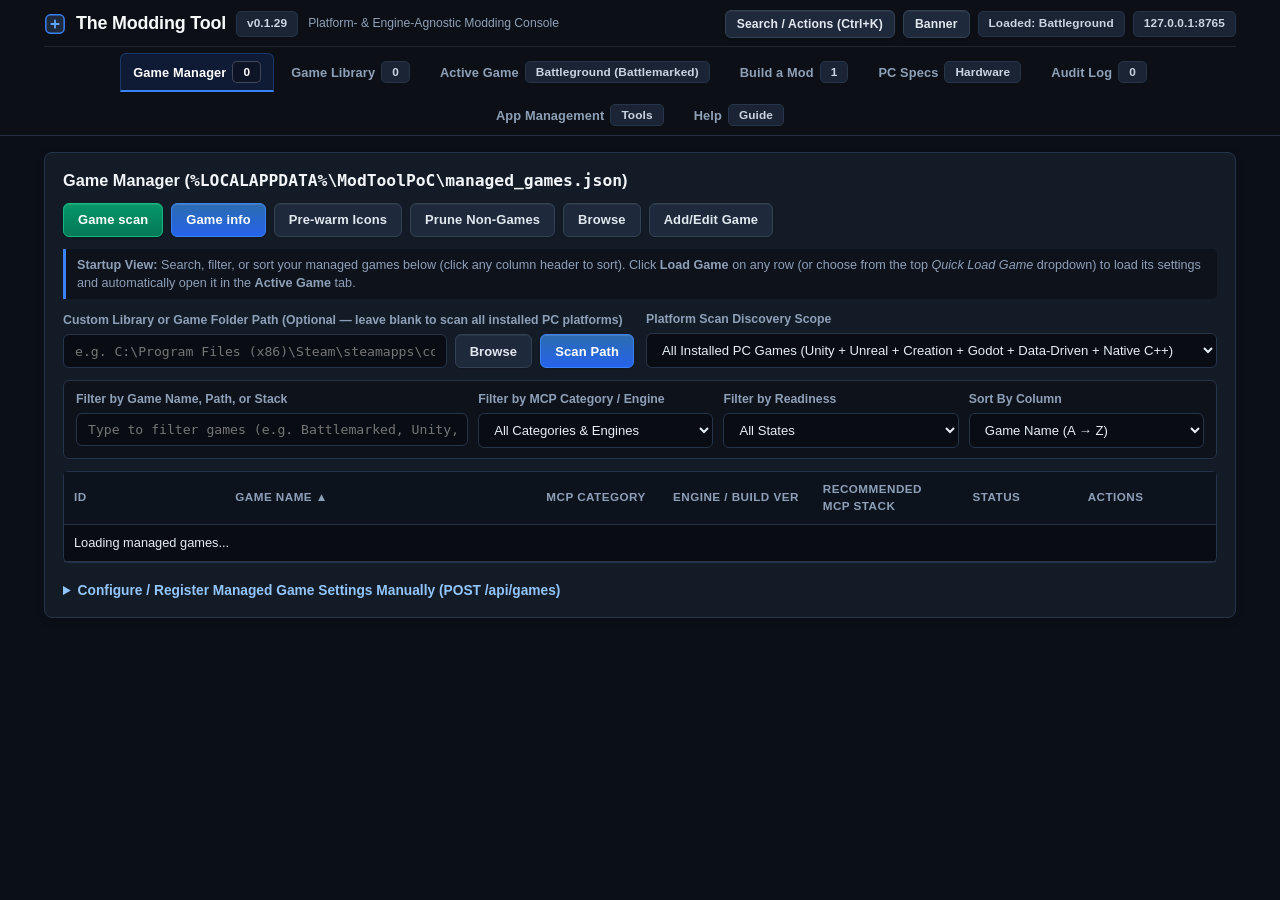
==== poc-ui/index.html @ 12db9c28 "Initial release of The Modding Tool" ====
<!DOCTYPE html>
<html lang="en">
<head>
  <meta charset="UTF-8" />
  <meta name="viewport" content="width=device-width, initial-scale=1.0" />
  <title>Unity IL2CPP Modding Manager &amp; Live MCP Console (bepinex-mcp)</title>
  <link id="app-favicon" rel="icon" href="/api/app-ui-config/asset/favicon" />
  <style>
    :root {
      --bg: #0b0f17;
      --panel: #131b26;
      --panel-alt: #182232;
      --border: #263449;
      --border-strong: #354865;
      --text: #e6edf7;
      --muted: #8ea0b8;
      --accent: #2563eb;
      --accent-hover: #1d4ed8;
      --accent-border: #3b82f6;
      --ok: #10b981;
      --warn: #f59e0b;
      --err: #ef4444;
      --code-bg: #090d13;
    }
    * { box-sizing: border-box; }
    html, body {
      max-width: 100%;
      overflow-x: clip;
    }
    body {
      margin: 0;
      padding: 0 0 28px 0;
      font-family: "Inter", -apple-system, BlinkMacSystemFont, "Segoe UI", Roboto, sans-serif;
      background: var(--bg);
      color: var(--text);
      line-height: 1.45;
      -webkit-font-smoothing: antialiased;
    }
    header {
      position: sticky;
      top: 0;
      z-index: 100;
      width: 100%;
      backdrop-filter: blur(10px);
      -webkit-backdrop-filter: blur(10px);
      background: rgba(13, 17, 23, 0.94);
      border-bottom: 1px solid #263042;
      margin: 0;
      padding: 0;
    }
    .header-inner {
      max-width: var(--page-max-width, 1440px);
      margin: 0 auto;
      padding: 10px 24px 0 24px;
    }
    .header-row-1 {
      display: flex;
      justify-content: space-between;
      align-items: center;
      gap: 12px;
      flex-wrap: wrap;
      padding-bottom: 8px;
    }
    .header-brand {
      display: flex;
      align-items: center;
      gap: 10px;
      min-width: 0;
    }
    header h1 {
      margin: 0;
      font-size: 1.12rem;
      font-weight: 700;
      letter-spacing: -0.01em;
      color: #f8fafc;
      white-space: nowrap;
    }
    .header-controls {
      display: flex;
      align-items: center;
      justify-content: flex-end;
      gap: 8px;
      flex-wrap: wrap;
    }
    .banner-menu-wrap {
      position: relative;
      display: inline-flex;
    }
    .banner-dropdown {
      position: absolute;
      top: calc(100% + 6px);
      right: 0;
      min-width: 210px;
      background: #131b29;
      border: 1px solid var(--border-strong);
      border-radius: 8px;
      padding: 6px;
      box-shadow: 0 12px 28px rgba(0, 0, 0, 0.55);
      display: none;
      flex-direction: column;
      gap: 4px;
      z-index: 120;
    }
    .banner-dropdown.open {
      display: flex;
    }
    .banner-dropdown button {
      width: 100%;
      justify-content: flex-start;
      text-align: left;
      background: transparent;
      border: 1px solid transparent;
      color: var(--text);
      padding: 6px 10px;
      font-size: 0.78rem;
      border-radius: 5px;
    }
    .banner-dropdown button:hover {
      background: #1f2b3f;
      border-color: var(--border);
    }
    #app-banner-slot {
      width: 100%;
      height: clamp(110px, 14vw, 220px);
      background: radial-gradient(circle at center, #141b26 0%, #0b0f17 100%);
      border-bottom: 1px solid #222b3a;
      position: relative;
      overflow: hidden;
      display: none;
      align-items: center;
      justify-content: center;
    }
    #app-banner-img {
      width: 100%;
      height: 100%;
      object-fit: var(--banner-fit, contain);
      object-position: center;
    }
    #app-banner-overlay-actions {
      position: absolute;
      top: 10px;
      right: 14px;
      display: flex;
      gap: 6px;
      opacity: 0;
      transition: opacity 0.18s ease;
    }
    #app-banner-slot:hover #app-banner-overlay-actions {
      opacity: 1;
    }
    .tab-pane {
      max-width: var(--page-max-width, 1440px);
      margin: 0 auto;
      padding: 16px 24px 0 24px;
    }
    .header-controls select {
      min-width: 0;
      max-width: 100%;
      width: auto;
      font-weight: 600;
      border-color: var(--border-strong);
      font-family: inherit;
    }
    .badge {
      display: inline-flex;
      align-items: center;
      padding: 3px 10px;
      border-radius: 5px;
      font-size: 0.74rem;
      font-weight: 600;
      letter-spacing: 0.01em;
      background: #1a2435;
      color: #cbd5e1;
      border: 1px solid var(--border);
    }
    .info-panel {
      background: linear-gradient(180deg, #152030 0%, #111926 100%);
      border: 1px solid var(--border-strong);
      border-radius: 8px;
      padding: 16px 18px;
      margin-bottom: 16px;
      box-shadow: 0 4px 14px rgba(0, 0, 0, 0.25);
    }
    .info-panel-header {
      display: flex;
      justify-content: space-between;
      align-items: center;
      flex-wrap: wrap;
      gap: 10px;
      margin-bottom: 12px;
      padding-bottom: 10px;
      border-bottom: 1px solid rgba(53, 72, 101, 0.65);
    }
    .info-panel-header h2 {
      margin: 0;
      font-size: 1.02rem;
      font-weight: 700;
      color: #93c5fd;
      display: flex;
      align-items: center;
      gap: 8px;
    }
    .info-grid {
      display: grid;
      grid-template-columns: repeat(auto-fit, minmax(225px, 1fr));
      gap: 10px;
    }
    .info-item {
      background: var(--code-bg);
      border: 1px solid var(--border);
      border-radius: 6px;
      padding: 9px 12px;
    }
    .info-item .k {
      font-size: 0.71rem;
      font-weight: 600;
      color: var(--muted);
      text-transform: uppercase;
      letter-spacing: 0.05em;
      margin-bottom: 3px;
    }
    .info-item .v {
      font-family: "Cascadia Code", Consolas, monospace;
      font-size: 0.82rem;
      color: var(--text);
      font-weight: 600;
      word-break: break-word;
    }
    .grid {
      display: grid;
      grid-template-columns: repeat(auto-fit, minmax(min(100%, 420px), 1fr));
      gap: 16px;
    }
    .card {
      background: var(--panel);
      border: 1px solid var(--border);
      border-radius: 8px;
      padding: 16px 18px;
      display: flex;
      flex-direction: column;
      gap: 12px;
      box-shadow: 0 2px 8px rgba(0, 0, 0, 0.18);
    }
    .card.full {
      grid-column: 1 / -1;
    }
    .card h2 {
      margin: 0;
      font-size: 1.02rem;
      font-weight: 700;
      color: #f1f5f9;
      display: flex;
      justify-content: space-between;
      align-items: center;
      flex-wrap: wrap;
      gap: 10px;
    }
    label {
      display: block;
      font-size: 0.77rem;
      font-weight: 600;
      color: var(--muted);
      margin-bottom: 4px;
    }
    input, select, textarea {
      width: 100%;
      padding: 8px 11px;
      border-radius: 6px;
      border: 1px solid var(--border);
      background: var(--code-bg);
      color: var(--text);
      font-family: "Cascadia Code", Consolas, monospace;
      font-size: 0.82rem;
      transition: border-color 0.15s ease, box-shadow 0.15s ease;
    }
    select {
      font-family: inherit;
    }
    input:focus, select:focus, textarea:focus {
      outline: none;
      border-color: var(--accent-border);
      box-shadow: 0 0 0 2px rgba(59, 130, 246, 0.18);
    }
    textarea {
      resize: vertical;
      min-height: 64px;
    }
    .row {
      display: grid;
      grid-template-columns: repeat(auto-fit, minmax(min(100%, 240px), 1fr));
      gap: 12px;
    }
    .btn-row, .btn-group {
      display: flex;
      flex-wrap: wrap;
      gap: 8px;
      align-items: center;
    }
    button {
      display: inline-flex;
      align-items: center;
      justify-content: center;
      gap: 6px;
      padding: 7px 14px;
      min-height: 34px;
      border-radius: 6px;
      border: 1px solid var(--accent-border);
      background: linear-gradient(180deg, #2b6cb0 0%, var(--accent) 100%);
      color: #ffffff;
      font-family: inherit;
      font-weight: 600;
      font-size: 0.81rem;
      letter-spacing: 0.01em;
      cursor: pointer;
      white-space: nowrap;
      box-shadow: inset 0 1px 0 rgba(255, 255, 255, 0.12), 0 1px 2px rgba(0, 0, 0, 0.25);
      transition: background 0.14s ease, border-color 0.14s ease, transform 0.08s ease, box-shadow 0.14s ease;
    }
    button:hover:not(:disabled) {
      background: linear-gradient(180deg, #3b82f6 0%, var(--accent-hover) 100%);
      border-color: #60a5fa;
      box-shadow: inset 0 1px 0 rgba(255, 255, 255, 0.18), 0 2px 5px rgba(0, 0, 0, 0.35);
    }
    button:active:not(:disabled) {
      transform: translateY(1px);
    }
    button:disabled {
      opacity: 0.55;
      cursor: not-allowed;
    }
    button.secondary {
      background: #1e293b;
      border-color: #334155;
      color: #e2e8f0;
      box-shadow: inset 0 1px 0 rgba(255, 255, 255, 0.05), 0 1px 2px rgba(0, 0, 0, 0.2);
    }
    button.secondary:hover:not(:disabled) {
      background: #283548;
      border-color: #475569;
      color: #ffffff;
    }
    button.success {
      background: linear-gradient(180deg, #059669 0%, #047857 100%);
      border-color: #10b981;
      color: #ffffff;
    }
    button.success:hover:not(:disabled) {
      background: linear-gradient(180deg, #10b981 0%, #059669 100%);
      border-color: #34d399;
    }
    button.danger {
      background: rgba(220, 38, 38, 0.16);
      border-color: rgba(239, 68, 68, 0.45);
      color: #fca5a5;
      box-shadow: none;
    }
    button.danger:hover:not(:disabled) {
      background: #dc2626;
      border-color: #f87171;
      color: #ffffff;
    }
    button.btn-sm {
      padding: 5px 11px;
      min-height: 28px;
      font-size: 0.76rem;
    }
    pre {
      margin: 0;
      padding: 11px 13px;
      background: var(--code-bg);
      border: 1px solid var(--border);
      border-radius: 6px;
      white-space: pre-wrap;
      overflow-wrap: anywhere;
      word-break: break-word;
      max-height: none !important;
      overflow: visible;
      font-family: "Cascadia Code", Consolas, monospace;
      font-size: 0.78rem;
      color: #cbd5e1;
    }
    table {
      width: 100%;
      table-layout: fixed;
      border-collapse: collapse;
      font-size: 0.8rem;
    }
    th, td {
      text-align: left;
      padding: 9px 10px;
      border-bottom: 1px solid var(--border);
      vertical-align: middle;
      overflow-wrap: anywhere;
      word-break: break-word;
    }
    th {
      color: var(--muted);
      background: #0d131d;
      font-size: 0.73rem;
      font-weight: 700;
      text-transform: uppercase;
      letter-spacing: 0.04em;
    }
    tbody tr:hover {
      background: rgba(59, 130, 246, 0.06);
    }
    .log-wrap {
      max-height: none !important;
      overflow: visible;
      border: 1px solid var(--border);
      border-radius: 6px;
      background: var(--code-bg);
    }
    .tabs-bar {
      display: flex;
      justify-content: center;
      flex-wrap: wrap;
      gap: 8px;
      margin-bottom: 16px;
    }
    @media (max-width: 1100px) {
      .col-id, .col-stack { display: none; }
    }
    @media (max-width: 768px) {
      body { padding: 12px 14px; }
      .col-cat, .col-eng { display: none; }
      .card { padding: 12px; }
    }
    .status-ok { color: #34d399; font-weight: 600; }
    .status-error, .status-blocked { color: #f87171; font-weight: 600; }
    .status-warning { color: #fbbf24; font-weight: 600; }
    .guide-banner {
      background: linear-gradient(180deg, #162032 0%, #121a26 100%);
      border: 1px solid #2d3f5e;
      border-radius: 8px;
      padding: 11px 16px;
      margin-bottom: 16px;
    }
    .guide-banner summary {
      cursor: pointer;
      font-weight: 600;
      font-size: 0.88rem;
      color: #93c5fd;
      user-select: none;
    }
    .guide-steps {
      display: grid;
      grid-template-columns: repeat(auto-fit, minmax(220px, 1fr));
      gap: 10px;
      margin-top: 12px;
      font-size: 0.8rem;
      color: #cbd5e1;
    }
    .guide-step {
      background: var(--code-bg);
      border: 1px solid var(--border);
      border-radius: 6px;
      padding: 10px 12px;
    }
    .guide-step strong {
      display: block;
      color: #60a5fa;
      margin-bottom: 4px;
      font-size: 0.82rem;
    }
    .hint {
      font-size: 0.79rem;
      color: var(--muted);
      background: rgba(11, 15, 22, 0.65);
      border-left: 3px solid var(--accent-border);
      padding: 7px 11px;
      border-radius: 0 5px 5px 0;
    }
    .pill {
      display: inline-flex;
      align-items: center;
      gap: 6px;
      padding: 3px 9px;
      border-radius: 5px;
      font-size: 0.72rem;
      font-weight: 600;
      letter-spacing: 0.02em;
    }
    .pill::before {
      content: "";
      display: inline-block;
      width: 7px;
      height: 7px;
      border-radius: 50%;
      flex-shrink: 0;
    }
    .pill.yes { background: rgba(16, 185, 129, 0.14); color: #34d399; border: 1px solid rgba(16, 185, 129, 0.38); }
    .pill.yes::before { background: #10b981; box-shadow: 0 0 6px rgba(16, 185, 129, 0.6); }
    .pill.no { background: rgba(239, 68, 68, 0.14); color: #f87171; border: 1px solid rgba(239, 68, 68, 0.38); }
    .pill.no::before { background: #ef4444; box-shadow: 0 0 6px rgba(239, 68, 68, 0.6); }
    .pill.warn { background: rgba(245, 158, 11, 0.14); color: #fbbf24; border: 1px solid rgba(245, 158, 11, 0.38); }
    .pill.warn::before { background: #f59e0b; box-shadow: 0 0 6px rgba(245, 158, 11, 0.6); }
    .pill.na { background: rgba(148, 163, 184, 0.14); color: #cbd5e1; border: 1px solid rgba(148, 163, 184, 0.3); }
    .pill.na::before { background: #64748b; }
    .quick-indicators-bar {
      display: flex;
      flex-wrap: wrap;
      gap: 8px;
      padding: 10px 12px;
      margin-bottom: 12px;
      background: rgba(9, 13, 19, 0.82);
      border: 1px solid var(--border);
      border-radius: 6px;
      align-items: center;
    }
    .quick-indicators-label {
      font-size: 0.72rem;
      font-weight: 700;
      text-transform: uppercase;
      letter-spacing: 0.05em;
      color: #93c5fd;
      margin-right: 4px;
    }
    .crucial-steps-header {
      font-size: 0.75rem;
      font-weight: 700;
      text-transform: uppercase;
      letter-spacing: 0.05em;
      color: #93c5fd;
      margin: 16px 0 8px 0;
      display: flex;
      justify-content: space-between;
      align-items: center;
      flex-wrap: wrap;
      gap: 8px;
    }
    .crucial-steps-grid {
      display: grid;
      grid-template-columns: repeat(auto-fit, minmax(280px, 1fr));
      gap: 10px;
    }
    .step-card {
      background: rgba(11, 15, 22, 0.88);
      border: 1px solid var(--border);
      border-left: 3px solid #64748b;
      border-radius: 6px;
      padding: 10px 12px;
      display: flex;
      flex-direction: column;
      gap: 5px;
    }
    .step-card.ok { border-left-color: #10b981; background: rgba(16, 185, 129, 0.04); }
    .step-card.missing { border-left-color: #ef4444; background: rgba(239, 68, 68, 0.05); }
    .step-card.pending { border-left-color: #f59e0b; background: rgba(245, 158, 11, 0.05); }
    .step-card.blocked { border-left-color: #dc2626; background: rgba(220, 38, 38, 0.09); }
    .step-card.na { border-left-color: #64748b; }
    .step-card-top {
      display: flex;
      justify-content: space-between;
      align-items: center;
      gap: 8px;
    }
    .step-card-title {
      font-size: 0.8rem;
      font-weight: 700;
      color: #f1f5f9;
    }
    .step-card-label {
      font-size: 0.8rem;
      font-weight: 600;
    }
    .step-card.ok .step-card-label { color: #34d399; }
    .step-card.missing .step-card-label { color: #f87171; }
    .step-card.pending .step-card-label { color: #fbbf24; }
    .step-card.blocked .step-card-label { color: #f87171; }
    .step-card.na .step-card-label { color: #94a3b8; }
    .step-card-detail {
      font-size: 0.72rem;
      color: var(--muted);
      font-family: "Cascadia Code", Consolas, monospace;
      word-break: break-word;
    }
    .tabs-bar {
      display: flex;
      gap: 4px;
      margin-bottom: 0;
      border-top: 1px solid rgba(38, 48, 66, 0.7);
      padding: 6px 0 0 0;
      overflow-x: auto;
      white-space: nowrap;
      scrollbar-width: thin;
    }
    .tab-btn {
      position: relative;
      overflow: hidden;
      padding: 7px 12px;
      min-height: 34px;
      border-radius: 6px 6px 0 0;
      border: 1px solid transparent;
      border-bottom: 2px solid transparent;
      background: transparent;
      color: var(--muted);
      font-weight: 600;
      font-size: 0.80rem;
      cursor: pointer;
      display: inline-flex;
      align-items: center;
      gap: 6px;
      flex-shrink: 0;
      box-shadow: none;
    }
    .tab-btn:hover:not(:disabled) {
      background: rgba(31, 43, 63, 0.6);
      border-color: rgba(53, 72, 101, 0.5);
      border-bottom-color: transparent;
      color: var(--text);
    }
    .tab-btn.active {
      background: rgba(37, 99, 235, 0.14);
      border-color: rgba(59, 130, 246, 0.28);
      border-bottom: 2px solid #3b82f6;
      color: #ffffff;
      box-shadow: none;
    }
    .tab-btn.active .badge {
      background: rgba(11, 15, 23, 0.45);
      border-color: rgba(255, 255, 255, 0.22);
      color: #ffffff;
    }
    .tab-btn.wip-active {
      border-color: rgba(245, 158, 11, 0.85);
    }
    .tab-btn.wip-active::after {
      content: "WIP";
      position: absolute;
      inset: 0;
      background: rgba(245, 158, 11, 0.28);
      color: #fef3c7;
      font-weight: 800;
      font-size: 0.78rem;
      letter-spacing: 0.16em;
      display: flex;
      align-items: center;
      justify-content: center;
      pointer-events: none;
      text-shadow: 0 1px 3px rgba(0, 0, 0, 0.9);
      backdrop-filter: blur(0.8px);
    }
    .wip-section-banner {
      display: none;
      align-items: center;
      justify-content: center;
      width: 100%;
      padding: 10px 16px;
      margin-bottom: 14px;
      border-radius: 8px;
      background: linear-gradient(90deg, rgba(245, 158, 11, 0.24) 0%, rgba(217, 119, 6, 0.16) 50%, rgba(245, 158, 11, 0.24) 100%);
      border: 1px solid rgba(245, 158, 11, 0.65);
      color: #fde68a;
      font-weight: 700;
      font-size: 0.88rem;
      letter-spacing: 0.08em;
      text-transform: uppercase;
    }
    .tab-pane {
      display: none;
    }
    .tab-pane.active {
      display: block;
    }
    th.sortable {
      cursor: pointer;
      user-select: none;
    }
    th.sortable:hover {
      color: #93c5fd;
    }
    .filter-bar {
      display: grid;
      grid-template-columns: 2fr 1.2fr 1.2fr 1.2fr;
      gap: 10px;
      background: rgba(11, 15, 21, 0.65);
      border: 1px solid var(--border);
      border-radius: 6px;
      padding: 10px 12px;
    }
    body.compact { font-size: 13px; }
    body.compact .card { padding: 10px 12px; }
    body.compact td, body.compact th { padding: 5px 8px; }
    .app-tab-banner {
      display: none;
      width: 100%;
      max-width: 100%;
      margin-bottom: 14px;
      border-radius: 8px;
      overflow: hidden;
      border: 1px solid var(--border);
      background: #0b0f17;
    }
    .app-tab-banner img {
      display: block;
      width: 100%;
      max-width: 100%;
      height: auto;
      max-height: clamp(64px, 14vw, var(--banner-h, 130px));
      object-fit: contain;
      object-position: center;
      margin: 0 auto;
    }
    .app-splash-overlay {
      position: fixed;
      inset: 0;
      z-index: 9999;
      background: rgba(11, 15, 23, 0.96);
      display: flex;
      align-items: center;
      justify-content: center;
      padding: 20px;
    }
    .app-splash-card {
      width: 100%;
      max-width: 440px;
      background: var(--panel);
      border: 1px solid var(--border-strong);
      border-radius: 10px;
      padding: 24px 26px;
      text-align: center;
      box-shadow: 0 12px 36px rgba(0, 0, 0, 0.55);
    }
    .app-splash-bar-wrap {
      width: 100%;
      height: 8px;
      background: #0b0f17;
      border: 1px solid var(--border);
      border-radius: 999px;
      overflow: hidden;
      margin: 14px 0 8px 0;
    }
    .app-splash-bar {
      width: 35%;
      height: 100%;
      background: var(--accent);
      border-radius: 999px;
      transition: width 0.25s ease;
    }
    .app-splash-bar.indeterminate {
      width: 45%;
      animation: splashSlide 1.1s infinite ease-in-out;
    }
    @keyframes splashSlide {
      0% { transform: translateX(-100%); }
      100% { transform: translateX(240%); }
    }
  </style>
</head>
<body>
  <div id="app-loading-overlay" class="app-splash-overlay">
    <div class="app-splash-card">
      <h2 style="margin:0 0 6px 0; font-size:1.15rem; color:#f8fafc;">Loading Application</h2>
      <div id="app-loading-status" style="font-size:0.84rem; color:var(--muted);">Initializing UI, PC specs, and game library...</div>
      <div class="app-splash-bar-wrap">
        <div id="app-loading-bar" class="app-splash-bar indeterminate"></div>
      </div>
    </div>
  </div>

  <div id="app-restarting-overlay" class="app-splash-overlay" style="display:none;">
    <div class="app-splash-card">
      <h2 style="margin:0 0 6px 0; font-size:1.15rem; color:#fde68a;">Restarting Application</h2>
      <div id="app-restarting-status" style="font-size:0.84rem; color:var(--muted);">Stopping server and waiting for http://127.0.0.1:8765 to come back online...</div>
      <div class="app-splash-bar-wrap">
        <div class="app-splash-bar indeterminate" style="background:#f59e0b;"></div>
      </div>
    </div>
  </div>

  <div id="cmd-palette-overlay" class="app-splash-overlay" style="display:none; background:rgba(11,15,23,0.78); align-items:flex-start; padding-top:10vh;" onclick="if(event.target===this) closeCommandPalette()">
    <div class="app-splash-card" style="max-width:620px; text-align:left; padding:16px 18px;">
      <div style="display:flex; justify-content:space-between; align-items:center; margin-bottom:8px;">
        <strong style="color:#93c5fd; font-size:0.9rem;">Command Palette (Ctrl+K)</strong>
        <button class="secondary btn-sm" onclick="closeCommandPalette()">Esc</button>
      </div>
      <input id="cmd-palette-input" type="text" placeholder="Type a game name, tab, or action (e.g. Days Gone, Fingerprint, Export)..." oninput="renderCommandPalette()" />
      <div id="cmd-palette-list" style="margin-top:10px; max-height:320px; overflow-y:auto; display:flex; flex-direction:column; gap:6px;"></div>
    </div>
  </div>
  <header>
    <div class="header-inner">
      <!-- HEADER ROW 1: BRAND & MENU OPTIONS -->
      <div class="header-row-1">
        <div class="header-brand">
          <svg width="22" height="22" viewBox="0 0 24 24" fill="none" aria-hidden="true" style="flex-shrink:0;">
            <rect x="2" y="2" width="20" height="20" rx="5" fill="#1e293b" stroke="#3b82f6" stroke-width="1.6"/>
            <path d="M8 12h8M12 8v8" stroke="#60a5fa" stroke-width="2" stroke-linecap="round"/>
          </svg>
          <h1 id="app-main-title">The Modding Tool</h1>
          <span class="badge" id="app-version-badge">v0.1.29</span>
          <span id="app-subtitle" style="font-size: 0.76rem; color: var(--muted); white-space: nowrap;">
            Platform- &amp; Engine-Agnostic Modding Console
          </span>
        </div>
        <div class="header-controls">
          <button class="secondary btn-sm" onclick="openCommandPalette()" title="Open Command Palette (Ctrl+K)">Search / Actions (Ctrl+K)</button>
          <div class="banner-menu-wrap" id="banner-menu-wrap">
            <button class="secondary btn-sm" id="btn-banner-menu" onclick="toggleBannerMenu(event)">Banner</button>
            <div class="banner-dropdown" id="banner-dropdown">
              <button onclick="triggerBannerUpload()">Load Banner Image...</button>
              <button id="btn-banner-fit-toggle" onclick="toggleBannerFit()">Fit: Full (Contain)</button>
              <button id="btn-banner-vis-toggle" onclick="toggleBannerVisibility()">Show / Hide Banner</button>
            </div>
          </div>
          <span class="badge" id="active-game-badge">Loaded: Battleground</span>
          <span class="badge" id="resolution-badge" style="display:none;">Display</span>
          <span class="badge" id="server-badge">127.0.0.1:8765</span>
        </div>
      </div>

      <!-- HEADER ROW 2: UNIFIED TAB BAR -->
      <div class="tabs-bar">
        <button class="tab-btn active" id="tab-btn-manager" onclick="switchTab('manager')">
          <span id="tab-label-manager">Game Manager</span>
          <span class="badge" id="manager-count-badge">0</span>
        </button>
        <button class="tab-btn" id="tab-btn-library" onclick="switchTab('library')">
          <span id="tab-label-library">Game Library</span>
          <span class="badge" id="library-count-badge">0</span>
        </button>
        <button class="tab-btn" id="tab-btn-game" onclick="switchTab('game')">
          <span id="tab-label-game">Active Game</span>
          <span class="badge" id="game-tab-title-badge">Battleground (Battlemarked)</span>
        </button>
        <button class="tab-btn" id="tab-btn-modbuilder" onclick="switchTab('modbuilder')">
          <span id="tab-label-modbuilder">Build a Mod</span>
          <span class="badge" id="modbuilder-rules-badge">1</span>
        </button>
        <button class="tab-btn" id="tab-btn-specs" onclick="switchTab('specs')">
          <span id="tab-label-specs">PC Specs</span>
          <span class="badge" id="specs-tab-badge">Hardware</span>
        </button>
        <button class="tab-btn" id="tab-btn-logs" onclick="switchTab('logs')">
          <span id="tab-label-logs">Audit Log</span>
          <span class="badge" id="audit-tab-count-badge">0</span>
        </button>
        <button class="tab-btn" id="tab-btn-appmgmt" onclick="switchTab('appmgmt')">
          <span>App Management</span>
          <span class="badge">Tools</span>
        </button>
        <button class="tab-btn" id="tab-btn-help" onclick="switchTab('help')">
          <span>Help</span>
          <span class="badge">Guide</span>
        </button>
      </div>
    </div>
  </header>

  <input type="file" id="app-banner-file-input" accept="image/png,image/jpeg,image/webp,image/svg+xml,image/*" style="display:none;" onchange="uploadCustomBannerFile(this)" />

  <!-- RESPONSIVE PERSISTENT BANNER SLOT (SCROLLS WITH PAGE FLOW) -->
  <div id="app-banner-slot">
    <img id="app-banner-img" alt="Custom App Banner" />
    <div id="app-banner-overlay-actions">
      <button class="secondary btn-sm" onclick="triggerBannerUpload()">Change Banner</button>
      <button class="secondary btn-sm" onclick="toggleBannerVisibility(false)">Hide</button>
    </div>
  </div>

  <!-- ===================================================================== -->
  <!-- TAB 1 (STARTUP TAB): GAME MANAGER                                     -->
  <!-- ===================================================================== -->
  <div class="tab-pane active" id="tab-pane-manager">
    <div class="wip-section-banner" id="wip-banner-manager">WIP - In Progress</div>
    <div class="app-tab-banner"><img class="app-tab-banner-img" alt="App Banner" /></div>
    <div class="grid">
      <div class="card full">
        <h2>
          <span>Game Manager (<code id="games-store-path">%LOCALAPPDATA%\ModToolPoC\managed_games.json</code>)</span>
          <div class="btn-group">
            <button class="success" id="btn-game-scan" onclick="scanPlatforms('')">Game scan</button>
            <button id="btn-scan-game-info" onclick="scanAllGamesInfo()">Game info</button>
            <button class="secondary" id="btn-prewarm-icons" onclick="prewarmAllGameIcons()">Pre-warm Icons</button>
            <button class="secondary" onclick="pruneNonGames()">Prune Non-Games</button>
            <button class="secondary" onclick="browseAndScan()">Browse</button>
            <button class="secondary" onclick="toggleGameEditor()">Add/Edit Game</button>
          </div>
        </h2>
        <div class="hint">
          <strong>Startup View:</strong> Search, filter, or sort your managed games below (click any column header to sort). Click <strong>Load Game</strong> on any row (or choose from the top <em>Quick Load Game</em> dropdown) to load its settings and automatically open it in the <strong>Active Game</strong> tab.
        </div>

        <!-- PC PLATFORM SCANNER BAR -->
        <div class="row" style="align-items: end;">
          <div>
            <label>Custom Library or Game Folder Path (Optional — leave blank to scan all installed PC platforms)</label>
            <div style="display:flex; gap:8px;">
              <input id="scan-custom-path" type="text" placeholder="e.g. C:\Program Files (x86)\Steam\steamapps\common or D:\Games" />
              <button class="secondary" onclick="browseIntoInput('scan-custom-path')">Browse</button>
              <button onclick="scanCustomPathInput()">Scan Path</button>
            </div>
          </div>
          <div>
            <label>Platform Scan Discovery Scope</label>
            <select id="scan-unity-only">
              <optgroup label="1. General &amp; Moddability Scopes">
                <option value="all" selected>All Installed PC Games (Unity + Unreal + Creation + Godot + Data-Driven + Native C++)</option>
                <option value="moddable_only">All Moddable Games Only (Excludes Online / Anti-Cheat &amp; Utilities / Demos)</option>
                <option value="provisioned_only">Already Provisioned / Modded Games Only (BepInEx / Doorstop / Loader Present)</option>
                <option value="sheet_matched">Reference Sheet Matched Games Only (Matches Known Steam Reference Sheet)</option>
              </optgroup>
              <optgroup label="2. Unity Engine Variations (BepInEx &amp; MCP Bridge)">
                <option value="unity_all">All Unity Games (Unity IL2CPP &amp; Unity Mono — Recommended for BepInEx)</option>
                <option value="unity_il2cpp">Unity IL2CPP Only (GameAssembly.dll + global-metadata.dat — BepInEx 6 IL2CPP)</option>
                <option value="unity_mono">Unity Mono Only (Managed/Assembly-CSharp.dll — BepInEx 5/6 Mono + gamecode-rag)</option>
                <option value="unity_vr">Unity XR / VR Capable Games Only (UnitySubsystems / OpenXR / OculusXR)</option>
              </optgroup>
              <optgroup label="3. Other Game Engines &amp; MCP Categories">
                <option value="unreal_all">All Unreal Engine Games (Unreal Engine 4/5 + Unreal Engine 3)</option>
                <option value="unreal_4_5">Unreal Engine 4/5 Only (*.pak / Shipping — ue4ss-bridge / UE4SS-mcp)</option>
                <option value="unreal_3">Unreal Engine 3 Only (CookedPC / UPK — GhidraMCP + Cheat-Engine-Mcp)</option>
                <option value="creation_engine">Creation / Gamebryo Engine (*.esm / *.esp — SkyrimCK-MCP / creation-kit-mcp)</option>
                <option value="godot">Godot Engine (*.pck — Godot-MCP + Filesystem MCP)</option>
                <option value="re_engine">Capcom RE Engine (re_chunk_000.pak — REFramework + GhidraMCP)</option>
                <option value="fromsoftware">FromSoftware Engine (regulation.bin — Mod Engine + GhidraMCP)</option>
                <option value="data_driven">Data-Driven / Scriptable (Lua / XML / JSON / Open Data — Filesystem + Terminal MCP)</option>
                <option value="custom_cpp">Custom / Proprietary / Legacy C++ (GhidraMCP + Cheat-Engine-Mcp)</option>
                <option value="online_anticheat">Online / Anti-Cheat Protected Games (EAC / BattlEye / Vanguard / GameGuard)</option>
                <option value="utility_demo">Utilities / Benchmarks / Demos (3DMark, VR Utilities, Game Demos)</option>
              </optgroup>
              <optgroup label="4. Platform / Storefront Specific Scopes">
                <option value="platform_steam">Steam Libraries Only</option>
                <option value="platform_epic">Epic Games Store Libraries Only</option>
                <option value="platform_gog">GOG Galaxy Libraries Only</option>
                <option value="platform_xbox">Xbox / PC Game Pass (XboxGames) Only</option>
                <option value="platform_ubisoft">Ubisoft Connect Libraries Only</option>
                <option value="platform_ea">EA App / Origin Libraries Only</option>
              </optgroup>
            </select>
          </div>
        </div>
        <div id="scan-progress-wrap" style="display:none; margin:10px 0; padding:10px 12px; background:var(--panel-alt); border:1px solid var(--border); border-radius:6px;">
          <div style="display:flex; justify-content:space-between; align-items:center; font-size:0.82rem; margin-bottom:6px;">
            <span id="scan-progress-label" style="color:var(--text); font-weight:600;">Scanning...</span>
            <span id="scan-progress-pct" style="color:#93c5fd; font-family:Consolas, monospace;">0% (0 / 0)</span>
          </div>
          <div style="width:100%; height:10px; background:#0b0f17; border:1px solid var(--border); border-radius:999px; overflow:hidden;">
            <div id="scan-progress-bar" style="width:0%; height:100%; background:var(--accent); transition:width 0.18s ease;"></div>
          </div>
        </div>
        <pre id="scan-output" style="display:none; max-height:160px;"></pre>

        <!-- FILTER & SORT CONTROLS FOR MANAGED GAMES LIST -->
        <div class="filter-bar">
          <div>
            <label>Filter by Game Name, Path, or Stack</label>
            <input id="gm-filter-text" type="text" placeholder="Type to filter games (e.g. Battlemarked, Unity, Steam, GOG)..." oninput="renderGamesTable()" />
          </div>
          <div>
            <label>Filter by MCP Category / Engine</label>
            <select id="gm-filter-category" onchange="renderGamesTable()">
              <option value="ALL">All Categories &amp; Engines</option>
              <option value="Unity">Unity (All: Mono + IL2CPP)</option>
              <option value="Unity_IL2CPP">Unity IL2CPP Only</option>
              <option value="Unity_Mono">Unity Mono Only</option>
              <option value="Unreal Engine 4/5">Unreal Engine 4/5</option>
              <option value="Unreal Engine 3">Unreal Engine 3</option>
              <option value="Data-Driven / Scriptable">Data-Driven / Scriptable</option>
              <option value="Custom / Legacy C++">Custom / Legacy C++</option>
              <option value="Creation Engine">Creation Engine (Skyrim / Fallout / Starfield)</option>
              <option value="Godot">Godot Engine</option>
              <option value="RE Engine">Capcom RE Engine</option>
              <option value="FromSoftware">FromSoftware Engine</option>
              <option value="Online / Anti-Cheat">Online / Anti-Cheat</option>
              <option value="Utility / Demo / Artifact">Utility / Demo / Artifact</option>
            </select>
          </div>
          <div>
            <label>Filter by Readiness</label>
            <select id="gm-filter-readiness" onchange="renderGamesTable()">
              <option value="ALL">All States</option>
              <option value="READY">Ready (BepInEx + Interop + Plugin)</option>
              <option value="UNSCRAPED">Not Scraped Yet (Scrapes on First Load)</option>
              <option value="MISSING">Cannot Be Found on Disk</option>
              <option value="UNITY">Unity Moddable (IL2CPP / Mono)</option>
              <option value="BLOCKED">Blocked (Anti-Cheat)</option>
            </select>
          </div>
          <div>
            <label>Sort By Column</label>
            <select id="gm-sort-select" onchange="onSortSelectChanged()">
              <option value="name:asc">Game Name (A → Z)</option>
              <option value="name:desc">Game Name (Z → A)</option>
              <option value="category:asc">MCP Category (A → Z)</option>
              <option value="unity_version:desc">Unity Version (Newest First)</option>
              <option value="stack:asc">Recommended MCP Stack (A → Z)</option>
              <option value="readiness:asc">Modding Readiness</option>
            </select>
          </div>
        </div>

        <div class="log-wrap">
          <table>
            <colgroup>
              <col class="col-id" style="width:14%;" />
              <col style="width:27%;" />
              <col class="col-cat" style="width:11%;" />
              <col class="col-eng" style="width:13%;" />
              <col class="col-stack" style="width:13%;" />
              <col style="width:10%;" />
              <col style="width:12%;" />
            </colgroup>
            <thead>
              <tr>
                <th class="sortable col-id" onclick="setSortColumn('id')">ID <span id="sort-ind-id"></span></th>
                <th class="sortable" onclick="setSortColumn('name')">Game Name <span id="sort-ind-name">▲</span></th>
                <th class="sortable col-cat" onclick="setSortColumn('category')">MCP Category <span id="sort-ind-category"></span></th>
                <th class="sortable col-eng" onclick="setSortColumn('unity_version')">Engine / Build Ver <span id="sort-ind-unity_version"></span></th>
                <th class="sortable col-stack" onclick="setSortColumn('stack')">Recommended MCP Stack <span id="sort-ind-stack"></span></th>
                <th class="sortable" onclick="setSortColumn('readiness')">Status <span id="sort-ind-readiness"></span></th>
                <th>Actions</th>
              </tr>
            </thead>
            <tbody id="games-tbody">
              <tr><td colspan="7">Loading managed games...</td></tr>
            </tbody>
          </table>
        </div>

        <details id="game-editor-details" style="margin-top: 6px;">
          <summary style="cursor:pointer; color:#93c5fd; font-weight:600; font-size:0.86rem;">
            Configure / Register Managed Game Settings Manually (POST /api/games)
          </summary>
          <div style="display:flex; flex-direction:column; gap:10px; margin-top:10px;">
            <div class="row">
              <div>
                <label>Game ID (unique slug, e.g. <code>battleground</code>)</label>
                <input id="gm-id" type="text" value="battleground" />
              </div>
              <div>
                <label>Display Name</label>
                <input id="gm-name" type="text" value="Battleground (Battlemarked)" />
              </div>
            </div>
            <div class="row">
              <div>
                <label>Target Game Directory</label>
                <div style="display:flex; gap:8px;">
                  <input id="gm-game-dir" type="text" value="C:\Program Files (x86)\Steam\steamapps\common\Battlemarked" />
                  <button class="secondary" style="white-space:nowrap;" onclick="browseIntoInput('gm-game-dir')">Browse...</button>
                </div>
              </div>
              <div>
                <label>Runtime Type</label>
                <select id="gm-runtime">
                  <option value="Unity_IL2CPP" selected>Unity_IL2CPP (BepInEx 6)</option>
                  <option value="Unity_Mono">Unity_Mono (BepInEx 5)</option>
                </select>
              </div>
            </div>
            <div class="row">
              <div>
                <label>Local BepInEx Zip Path</label>
                <input id="gm-zip-path" type="text" value="D:\Downloads\BepInEx-Unity.IL2CPP-win-x64-6.0.0-be.793+dbc82f0.zip" />
              </div>
              <div>
                <label>Expected BepInEx Zip SHA-256</label>
                <input id="gm-sha256" type="text" value="5b63d7d0e92a2448ccd13b738ff95ff1cc1026c6d718555d4df8e6c824953ac4" />
              </div>
            </div>
            <div class="row">
              <div>
                <label>Compiled Plugin Build Output Directory</label>
                <input id="gm-plugin-dir" type="text" value="d:\Downloads\Battleground\bepinex-mcp\plugins\BepInExMCP.IL2CPP\bin\Release\net6.0" />
              </div>
              <div>
                <label>Notes</label>
                <input id="gm-notes" type="text" value="Demeo Battlemarked — Unity 6000.3.7f1 IL2CPP (BepInEx 6.0.0-be.793)" />
              </div>
            </div>
            <div class="row">
              <div>
                <label>Default Component Name</label>
                <input id="gm-def-comp" type="text" value="Jade.GameView.CameraTargetCharacter" />
              </div>
              <div class="row">
                <div>
                  <label>Default Member Path</label>
                  <input id="gm-def-member" type="text" value="targetPiece.stats.Health.maxValue" />
                </div>
                <div>
                  <label>Default Value</label>
                  <input id="gm-def-val" type="text" value="23" />
                </div>
              </div>
            </div>
            <div class="btn-row">
              <button class="success" onclick="saveManagedGame()">Save &amp; Load Game Into Workspace</button>
              <button class="secondary" onclick="fillNewGameTemplate()">Fill New Game Template</button>
            </div>
            <pre id="gm-output">Ready to save or update managed game settings.</pre>
          </div>
        </details>
      </div>
    </div>
  </div>

  <!-- ===================================================================== -->
  <!-- TAB 1B: PLATFORM- & ENGINE-AGNOSTIC GAME LIBRARY                      -->
  <!-- ===================================================================== -->
  <div class="tab-pane" id="tab-pane-library">
    <div class="grid">
      <div class="card full">
        <h2>
          <span>Game Library (Platform- &amp; Engine-Agnostic Discovery)</span>
          <div class="btn-group">
            <button class="success" id="btn-lib-scan-installed" onclick="scanLibraryInstalled()">Scan Installed</button>
            <button id="btn-lib-import-owned" onclick="toggleLibrarySubpanel('lib-owned-bar')">Import Owned</button>
            <button class="secondary" onclick="toggleLibrarySubpanel('lib-folder-bar')">Add Folder</button>
            <button class="secondary" onclick="toggleLibrarySubpanel('lib-file-bar')">Import JSON / CSV</button>
          </div>
        </h2>
        <div class="hint" id="lib-status-bar">
          Normalized <code>GameEntry</code> catalog persisted in <code>%LOCALAPPDATA%\ModToolPoC\library_cache.json</code>. Click <strong>Scan Installed</strong> to discover Steam, Epic, GOG, and manual folders.
        </div>

        <!-- ADD FOLDER SUBPANEL -->
        <div id="lib-folder-bar" style="display:none; margin-bottom:12px; padding:10px; border:1px solid var(--border); border-radius:6px; background:rgba(13,17,23,0.75);">
          <label for="lib-custom-folder">Add Custom Root or Standalone Game Folder (e.g. D:\Games or itch.io folder)</label>
          <div style="display:flex; gap:8px; flex-wrap:wrap;">
            <input id="lib-custom-folder" type="text" placeholder="D:\Games" style="flex:1; min-width:260px;" />
            <button class="secondary" onclick="browseIntoInput('lib-custom-folder')">Browse</button>
            <button class="success" onclick="addCustomLibraryFolder()">Scan &amp; Save Folder</button>
          </div>
        </div>

        <!-- IMPORT OWNED SUBPANEL -->
        <div id="lib-owned-bar" style="display:none; margin-bottom:12px; padding:10px; border:1px solid var(--border); border-radius:6px; background:rgba(13,17,23,0.75);">
          <div class="row">
            <div>
              <label for="lib-steam-id">SteamID64 Override (Optional — auto-reads loginusers.vdf MostRecent)</label>
              <input id="lib-steam-id" type="text" placeholder="Leave blank to auto-detect from Steam loginusers.vdf" />
            </div>
            <div>
              <label for="lib-steam-key">Steam Web API Key Override (Optional — uses public XML if blank)</label>
              <input id="lib-steam-key" type="password" placeholder="Optional Steam Web API Key" />
            </div>
          </div>
          <div class="btn-group" style="margin-top:8px;">
            <button class="success" id="btn-lib-run-owned" onclick="importLibraryOwned()">Fetch Owned Libraries (Steam + GOG) &amp; Enrich PCGamingWiki</button>
          </div>
        </div>

        <!-- IMPORT JSON / CSV SUBPANEL -->
        <div id="lib-file-bar" style="display:none; margin-bottom:12px; padding:10px; border:1px solid var(--border); border-radius:6px; background:rgba(13,17,23,0.75);">
          <label for="lib-import-text">Import Generic JSON or CSV (<code>title,platform,external_id</code>) — Playnite, Xbox, EA, or Wishlist</label>
          <div style="display:flex; gap:8px; align-items:center; margin-bottom:8px; flex-wrap:wrap;">
            <input id="lib-import-file-picker" type="file" accept=".json,.csv,.txt" onchange="loadLibraryImportFile(this)" style="width:auto;" />
            <button class="success" onclick="importLibraryFileText()">Import &amp; Enrich Metadata</button>
          </div>
          <textarea id="lib-import-text" rows="3" placeholder='[{"title":"Starfield","platform":"import","external_id":""}]'></textarea>
        </div>

        <!-- FILTERS -->
        <div style="display:flex; gap:10px; flex-wrap:wrap; align-items:end; margin-bottom:12px;">
          <div style="min-width:140px;">
            <label for="lib-filter-platform">Platform</label>
            <select id="lib-filter-platform" onchange="renderGameLibraryCards()">
              <option value="all" selected>All Platforms</option>
              <option value="steam">Steam</option>
              <option value="epic">Epic</option>
              <option value="gog">GOG</option>
              <option value="manual_import">Manual / Import</option>
            </select>
          </div>
          <div style="min-width:140px;">
            <label for="lib-filter-status">Status</label>
            <select id="lib-filter-status" onchange="renderGameLibraryCards()">
              <option value="all" selected>All Statuses</option>
              <option value="installed">Installed</option>
              <option value="owned_uninstalled">Not Installed</option>
            </select>
          </div>
          <div style="min-width:160px;">
            <label for="lib-filter-engine">Engine</label>
            <select id="lib-filter-engine" onchange="renderGameLibraryCards()">
              <option value="all" selected>All Engines</option>
              <option value="Unity">Unity (IL2CPP / Mono)</option>
              <option value="Unreal_4_5">Unreal 4 / 5</option>
              <option value="Creation_Engine">Creation Engine</option>
              <option value="Godot">Godot</option>
              <option value="Data_Driven">Data-Driven</option>
              <option value="Restricted">Restricted (Anti-Cheat)</option>
            </select>
          </div>
          <div style="flex:1; min-width:200px;">
            <label for="lib-filter-search">Search Library</label>
            <input id="lib-filter-search" type="text" placeholder="Filter by title, path, or adapter..." oninput="renderGameLibraryCards()" />
          </div>
        </div>

        <!-- NORMALIZED GAME ENTRY CARDS -->
        <div class="crucial-steps-grid" id="lib-cards-grid" style="grid-template-columns: repeat(auto-fill, minmax(290px, 1fr));">
          <div class="step-card pending">
            <div class="step-card-title">Library Not Scanned Yet</div>
            <div class="step-card-detail">Click <strong>Scan Installed</strong> to discover installed games and fingerprint engines.</div>
          </div>
        </div>
      </div>
    </div>
  </div>

  <!-- ===================================================================== -->
  <!-- TAB 2: ACTIVE GAME WORKSPACE (AUTO-OPENED ON LOAD GAME)               -->
  <!-- ===================================================================== -->
  <div class="tab-pane" id="tab-pane-game">
    <div class="wip-section-banner" id="wip-banner-game">WIP - In Progress</div>
    <div class="app-tab-banner"><img class="app-tab-banner-img" alt="App Banner" /></div>
    <!-- TOP GAME MODDING INFO PANEL (DETERMINED DIRECTLY FROM GAME FILES) -->
    <section class="info-panel" id="top-game-info-panel">
      <div id="game-steam-banner" style="display:none; position:relative; border-radius:8px; overflow:hidden; margin-bottom:14px; border:1px solid var(--border); min-height:170px; background:#0b0f17;">
        <img id="game-steam-hero-img" alt="" style="position:absolute; inset:0; width:100%; height:100%; object-fit:cover; object-position:center;" />
        <div style="position:absolute; inset:0; background:linear-gradient(90deg, rgba(11,15,23,0.92) 0%, rgba(11,15,23,0.68) 55%, rgba(11,15,23,0.88) 100%);"></div>
        <div style="position:relative; z-index:1; display:flex; align-items:center; justify-content:space-between; gap:16px; padding:16px 20px; min-height:170px; flex-wrap:wrap;">
          <div style="display:flex; flex-direction:column; gap:8px; max-width:58%;">
            <img id="game-steam-logo-img" alt="" style="display:none; max-height:82px; max-width:340px; width:auto; object-fit:contain; object-position:left center;" />
            <div id="game-steam-title-row" style="display:flex; align-items:center; gap:10px;">
              <img id="game-steam-exe-icon" alt="" style="display:none; width:36px; height:36px; border-radius:6px; border:1px solid var(--border-strong); background:#0b0f17; object-fit:contain;" />
              <div id="game-steam-banner-title" style="font-size:1.3rem; font-weight:700; color:#fff;"></div>
            </div>
            <div style="display:flex; align-items:center; gap:8px; flex-wrap:wrap;">
              <span class="badge" id="game-steam-appid-badge">Game Assets</span>
              <span class="badge" id="game-steam-exe-badge" style="display:none;">Executable</span>
              <button class="success btn-sm" onclick="launchActiveGame()">Launch Game</button>
              <button class="secondary btn-sm" onclick="checkActiveGameConflicts()">Check Mod Conflicts</button>
              <button class="secondary btn-sm" onclick="openToolFolder(document.getElementById('fp-game-dir')?.value || '')">Open Game Folder</button>
            </div>
          </div>
          <div style="display:flex; align-items:flex-end; gap:12px;">
            <img id="game-steam-header-img" alt="" style="display:none; height:108px; width:auto; border-radius:6px; border:1px solid var(--border-strong); box-shadow:0 6px 18px rgba(0,0,0,0.45); object-fit:cover;" />
            <img id="game-steam-capsule-img" alt="" style="display:none; height:136px; width:auto; border-radius:6px; border:1px solid var(--border-strong); box-shadow:0 6px 18px rgba(0,0,0,0.45); object-fit:cover;" />
          </div>
        </div>
      </div>
      <div class="info-panel-header">
        <h2>
          <span>Game Info &amp; Modding Requirements:</span>
          <span id="info-title" style="color:#fff;">Battleground (Battlemarked)</span>
        </h2>
        <div class="btn-group">
          <span class="pill no" id="info-missing-badge" style="display:none;">Missing on Disk (Showing Cached Info)</span>
          <button class="btn-sm" id="btn-fp-rescan" onclick="runFingerprintAndRescan()">Fingerprint &amp; Rescan</button>
        </div>
      </div>

      <!-- AGGREGATED TARGET PATH BAR -->
      <div style="display:flex; gap:8px; align-items:end; margin-bottom:12px; flex-wrap:wrap;">
        <div style="flex:1; min-width:280px;">
          <label for="fp-game-dir">Target Game Directory (Used by Fingerprint &amp; Rescan, Conflict Check &amp; Mod Deployment)</label>
          <input id="fp-game-dir" type="text" value="C:\Program Files (x86)\Steam\steamapps\common\Battlemarked" />
        </div>
        <div class="btn-group">
          <button class="secondary" onclick="browseIntoInput('fp-game-dir')">Browse</button>
        </div>
      </div>
      <pre id="fp-output" style="display:none; margin-bottom:12px; max-height:150px;"></pre>
      <div style="display:flex; gap:8px; align-items:end; margin-bottom:12px; flex-wrap:wrap;">
        <div style="flex:1; min-width:200px;">
          <label for="game-user-tags">Game Tags (comma-separated)</label>
          <input id="game-user-tags" type="text" placeholder="e.g. Modded, Favorite, Testing" />
        </div>
        <div style="flex:2; min-width:260px;">
          <label for="game-user-notes">Custom Notes for Active Game</label>
          <input id="game-user-notes" type="text" placeholder="Personal modding notes, tested versions, or load order notes..." />
        </div>
        <button class="secondary btn-sm" onclick="saveActiveGameNotes()">Save Notes</button>
      </div>

      <!-- PIPELINE STATUS BAR (5 CONSOLIDATED SECTIONS) -->
      <div class="quick-indicators-bar" id="info-quick-indicators">
        <span class="quick-indicators-label">Pipeline Status:</span>
        <span class="pill warn" id="ind-game-installed">Game Installed: Checking...</span>
        <span class="pill warn" id="ind-modding-tools">Modding Tools: Checking...</span>
        <span class="pill na" id="ind-mods-installed">Mods Installed: Checking...</span>
        <span class="pill na" id="ind-reshade-installed">ReShade: Checking...</span>
        <span class="pill na" id="ind-settings-optimised">PC Spec Settings: Checking...</span>
      </div>

      <!-- INSTALLED MODS DETECTED IN GAME FOLDERS -->
      <details id="installed-mods-details" style="margin-top:10px; background:rgba(13,17,23,0.75); border:1px solid #2b3c56; border-radius:6px; padding:8px 12px;">
        <summary id="installed-mods-summary" style="cursor:pointer; color:#93c5fd; font-weight:600; font-size:0.82rem;">
          Installed Mods Detected (0)
        </summary>
        <div id="installed-mods-meta" style="font-size:0.72rem; color:var(--muted); margin:6px 0 8px 0;">
          Scanned game mod folders: —
        </div>

        <div class="crucial-steps-header" style="margin-top:6px;">
          <span>Game Mods (Pak, Script &amp; Plugin Mods)</span>
          <span class="badge" id="game-mods-count-badge">0</span>
        </div>
        <div class="log-wrap" style="max-height:220px; margin-bottom:10px;">
          <table>
            <thead>
              <tr>
                <th>Mod Name</th>
                <th>Category</th>
                <th>File / Folder</th>
                <th>Size</th>
                <th>Path</th>
              </tr>
            </thead>
            <tbody id="info-installed-mods-tbody">
              <tr><td colspan="5">No game mods detected yet. Click Fingerprint &amp; Rescan to inspect game folders.</td></tr>
            </tbody>
          </table>
        </div>

        <div class="crucial-steps-header" style="margin-top:8px;">
          <span>Graphics, Upscaler &amp; Overlay Mods (ReShade, OptiScaler, DLSS Enabler, Addons)</span>
          <span class="badge" id="injector-mods-count-badge">0</span>
        </div>
        <div class="log-wrap" style="max-height:200px;">
          <table>
            <thead>
              <tr>
                <th>Mod Name</th>
                <th>Category</th>
                <th>File / Folder</th>
                <th>Size</th>
                <th>Path</th>
              </tr>
            </thead>
            <tbody id="info-injector-mods-tbody">
              <tr><td colspan="5">No graphics, upscaler, or overlay mods detected.</td></tr>
            </tbody>
          </table>
        </div>
      </details>

      <!-- RELEVANT MODDING APPS & ONE-CLICK INSTALLERS -->
      <div class="crucial-steps-header" style="margin-top: 16px;">
        <span>Relevant Modding Apps &amp; Installers (<code id="tools-root-label">%LOCALAPPDATA%\ModToolPoC\tools</code> &amp; Game Folder)</span>
        <div class="btn-group" style="text-transform:none; font-weight:400;">
          <select id="tools-filter-mode" style="padding:4px 10px; font-size:0.76rem; width:auto;" onchange="renderCurrentGameModdingApps()">
            <option value="recommended" selected>Recommended Apps for This Game</option>
            <option value="all">All Modding Apps (All 14 Engine Tools)</option>
          </select>
          <button class="success btn-sm" id="btn-install-all-rec" onclick="installAllRecommendedTools()">Install Recommended Apps</button>
        </div>
      </div>
      <div class="crucial-steps-grid" id="info-modding-apps"></div>
      <pre id="tools-install-output" style="display:none; margin-top:8px; max-height:140px;"></pre>

      <!-- UNREAL ENGINE SETTINGS (PERFORMANCE & FIDELITY) + PC SPECS COMPARISON -->
      <div id="unreal-settings-section" style="display:none; margin-top:18px; padding-top:14px; border-top:1px solid #2b3c56;">
        <div class="crucial-steps-header" style="margin-top:0;">
          <span>Unreal Engine Game Settings &amp; Traffic-Light Hardware Optimality Advisor</span>
          <div class="btn-group" style="text-transform:none; font-weight:400;">
            <label style="margin:0; font-size:0.74rem; color:#93c5fd;">Compare Against Tier:</label>
            <select id="ue-ref-tier-select" style="padding:4px 10px; font-size:0.75rem; width:auto; max-width:300px;" onchange="onUnrealReferenceTierChanged()">
              <option value="auto" selected>Auto-Match My Scraped PC Specs</option>
              <option value="tier_flagship_24gb_4090">Flagship 24GB+ (RTX 4090 / 5090 / 7900 XTX)</option>
              <option value="tier_high_16gb_4080">High-End 16GB (RTX 4080 / 4070 TiS / 7900 XT)</option>
              <option value="tier_upper_mid_12gb_4070_3080">Upper-Mid 12GB (RTX 4070 / RTX 3080 12GB)</option>
              <option value="tier_mid_8gb_3000_4060">Mainstream 8GB RTX 3000 Gen (RTX 3070 / 3060 Ti / 4060)</option>
              <option value="tier_entry_6gb_2060_1660">Entry 6GB (RTX 2060 / GTX 1660S / 3050)</option>
              <option value="tier_budget_4gb_1650_igpu">Budget 4GB / Handheld (GTX 1650 / Steam Deck)</option>
            </select>
            <select id="ue-local-profile-select" style="padding:4px 10px; font-size:0.75rem; width:auto; max-width:290px;" title="Discovered game configuration / INI profiles" onchange="onConfigProfileSelected()"></select>
            <button class="btn-sm" onclick="importUnrealSettings('')">Rescan Config</button>
            <button class="success btn-sm" onclick="applyOptimalUnrealIni()">Apply Optimal INI</button>
            <button class="secondary btn-sm" onclick="restoreUnrealIniBackup()">Restore INI Backup</button>
          </div>
        </div>
        <div class="hint" id="ue-ini-source-banner" style="margin-bottom:10px;">
          Checking Unreal Engine configuration files (<code>GameUserSettings.ini</code> / <code>Engine.ini</code>)...
        </div>

        <!-- CONSOLIDATED TRAFFIC LIGHT SUMMARY BAR -->
        <div class="quick-indicators-bar" id="ue-traffic-light-bar" style="margin-bottom:10px;">
          <span class="quick-indicators-label">Traffic Lights:</span>
          <span class="pill yes" id="ue-overall-verdict-pill">Evaluating...</span>
          <span class="pill yes" id="ue-tl-hw-pill">Hardware: —</span>
          <span class="pill yes" id="ue-tl-perf-pill">Performance: —</span>
          <span class="pill yes" id="ue-tl-fid-pill">Fidelity: —</span>
          <span class="pill yes" id="ue-tl-green-count">0 Optimal</span>
          <span class="pill warn" id="ue-tl-amber-count">0 Sub-Optimal</span>
          <span class="pill no" id="ue-tl-red-count">0 Bottleneck</span>
          <span class="badge" id="ue-matched-tier-badge" style="margin-left:auto;">Matched Tier: —</span>
        </div>

        <!-- FOLDED DETAILED TRAFFIC LIGHT PANELS -->
        <details id="ue-detailed-traffic-lights" style="margin-bottom:10px; background:rgba(13,17,23,0.75); border:1px solid #2b3c56; border-radius:6px; padding:8px 12px;">
          <summary style="cursor:pointer; color:#93c5fd; font-weight:600; font-size:0.82rem;">
            View Detailed Traffic-Light Breakdown (Hardware Match, Performance &amp; Visual Fidelity)
          </summary>

          <!-- 1. PC SPECS VS CURRENT UNREAL SETTINGS COMPARISON -->
          <div class="crucial-steps-header" style="margin-top:10px;">
            <span>Traffic-Light Hardware vs. Current Unreal Settings Breakdown</span>
            <span style="font-size:0.72rem; color:var(--muted); text-transform:none; font-weight:400;">Green = Optimal for Tier | Amber = Sub-Optimal / Headroom Unused | Red = Over-Budget / Bottleneck</span>
          </div>
          <div class="crucial-steps-grid" id="ue-comparison-grid" style="grid-template-columns: repeat(auto-fit, minmax(310px, 1fr)); margin-bottom:12px;"></div>

          <!-- 2. KEY PERFORMANCE SETTINGS -->
          <div class="crucial-steps-header" style="margin-top:12px;">
            <span>Key Performance Settings (Traffic-Light Evaluated Against Reference Array)</span>
            <span style="font-size:0.72rem; color:var(--muted); text-transform:none; font-weight:400;">Directly impacts FPS, frame pacing, GPU fillrate, and CPU main-thread latency</span>
          </div>
          <div class="crucial-steps-grid" id="ue-performance-grid"></div>

          <!-- 3. KEY VISUAL FIDELITY SETTINGS -->
          <div class="crucial-steps-header" style="margin-top:12px;">
            <span>Key Visual Fidelity Settings (Traffic-Light Evaluated Against Reference Array)</span>
            <span style="font-size:0.72rem; color:var(--muted); text-transform:none; font-weight:400;">Controls ray-traced/Lumen lighting, shader complexity, anisotropic filtering, and HDR</span>
          </div>
          <div class="crucial-steps-grid" id="ue-fidelity-grid"></div>
        </details>

        <!-- COLLAPSIBLE PC SPECS VS CONFIGURATION REFERENCE ARRAY MATRIX -->
        <details id="ue-reference-array-details" style="margin-bottom:8px; background:rgba(13,17,23,0.75); border:1px solid #2b3c56; border-radius:6px; padding:8px 12px;">
          <summary style="cursor:pointer; color:#93c5fd; font-weight:600; font-size:0.82rem;">
            View PC Hardware Specs vs. Unreal Engine Configuration Reference Array (8GB RTX 3000 Series vs. RTX 4090 &amp; All Tiers)
          </summary>
          <div class="log-wrap" style="max-height:290px; margin-top:8px;">
            <table>
              <thead>
                <tr>
                  <th>Hardware Reference Tier</th>
                  <th>Example GPU / CPU / RAM</th>
                  <th>Target Res &amp; 3D Scale</th>
                  <th>Textures</th>
                  <th>Lumen GI</th>
                  <th>VSM Shadows</th>
                  <th>Reflections</th>
                  <th>View Dist &amp; Foliage</th>
                  <th>Safe VRAM Ceiling</th>
                </tr>
              </thead>
              <tbody id="ue-reference-array-tbody"></tbody>
            </table>
          </div>
        </details>
      </div>
    </section>

    <div class="grid">

    <!-- ADAPTER STATUS NOTICE (FOR ENGINE-AGNOSTIC LIBRARY SELECTION) -->
    <div class="card full" id="adapter-status-notice" style="display:none; border-color:#3b82f6; background:rgba(30,58,138,0.2);">
      <h2 style="margin-bottom:6px;"><span id="adapter-notice-title">Engine Adapter Status</span> <span class="badge" id="adapter-notice-badge">—</span></h2>
      <div id="adapter-notice-body" style="font-size:0.84rem; color:#cbd5e1;"></div>
    </div>

    <!-- 1 & 2. PROVISION & CLEAN RESTORE -->
    <div class="card full" id="card-provision-restore">
      <h2>Provision &amp; Clean Restore <span class="badge">POST /api/provision &amp; /api/restore</span></h2>
      <div class="row">
        <div>
          <label>Local BepInEx 6 IL2CPP Zip Path</label>
          <input id="prov-zip-path" type="text" value="D:\Downloads\BepInEx-Unity.IL2CPP-win-x64-6.0.0-be.793+dbc82f0.zip" />
        </div>
        <div>
          <label>Expected Zip SHA-256 Hash</label>
          <input id="prov-sha256" type="text" value="5b63d7d0e92a2448ccd13b738ff95ff1cc1026c6d718555d4df8e6c824953ac4" />
        </div>
      </div>
      <div>
        <label>Compiled BepInExMCP.IL2CPP Build Output Directory</label>
        <input id="prov-plugin-dir" type="text" value="d:\Downloads\Battleground\bepinex-mcp\plugins\BepInExMCP.IL2CPP\bin\Release\net6.0" />
      </div>
      <div class="btn-row">
        <button class="success" onclick="runProvision()">Provision &amp; Backup</button>
        <button class="danger" onclick="runRestore()">Clean Restore</button>
      </div>
      <pre id="prov-output">Ready to validate SHA-256, back up collisions, extract BepInEx + BepInExMCP.IL2CPP.dll, or restore cleanly.</pre>
    </div>

    <!-- 4. LIVE MCP PANEL -->
    <div class="card full" id="card-live-mcp">
      <h2>4. Live MCP Panel (Persistent Stdio Session) <span class="badge">POST /api/mcp/call</span></h2>
      <div class="hint">
        Requires the selected game to be running with the provisioned plugin loaded. Keeps a single persistent <code>ModdersHelperApp.py --transport=stdio --headless</code> process alive across clicks.
        Use the <strong>Target Hero / GameObject Entity</strong> and <strong>Categorised Game Variable</strong> dropdowns below to inspect or modify live game state.
      </div>
      <div class="row">
        <div>
          <label>bepinex-mcp .venv Python Executable</label>
          <input id="mcp-python" type="text" value="d:\Downloads\Battleground\bepinex-mcp\.venv\Scripts\python.exe" />
        </div>
        <div>
          <label>ModdersHelperApp.py Path</label>
          <input id="mcp-app" type="text" value="d:\Downloads\Battleground\bepinex-mcp\mcp\ModdersHelperApp.py" />
        </div>
      </div>

      <div class="row">
        <div>
          <label>Target Hero / GameObject Entity</label>
          <select id="mcp-target-entity" onchange="applyTargetEntity()">
            <optgroup label="Party Heroes (3D Board Pieces)">
              <option value="paladin_piece" selected>Dragonborn Paladin (Piece_DragonbornPaladin(Clone) | id=-269924)</option>
              <option value="ranger_piece">Human Ranger (Piece_HumanRanger(Clone) | id=-270568)</option>
              <option value="rogue_piece">Tiefling Rogue (Piece_TieflingRogue(Clone) | id=-271206)</option>
              <option value="bard_piece">Elf Bard (Piece_ElfBard(Clone) | id=-271750)</option>
            </optgroup>
            <optgroup label="Enemies &amp; NPCs (3D Board Pieces)">
              <option value="goblin_archer">Goblin Archer (Piece_GoblinArcher(Clone) | id=-272266)</option>
              <option value="babris_npc">Babris (Piece_Babris(Clone) | id=-275866)</option>
            </optgroup>
            <optgroup label="Player Rig, Camera &amp; Input">
              <option value="avatar_nonvr">StandaloneAvatarNonVR(Clone) (Camera &amp; Card Hand Rig | id=-1582)</option>
              <option value="network_avatar">NetworkedXRAvatar(Clone) (Network Avatar | id=-147658)</option>
              <option value="player_input">PlayerInputNonVR (Input Provider | id=-1544)</option>
            </optgroup>
            <optgroup label="2D Party HUD Elements">
              <option value="hud_hp_text_1">PartyPieceView1 HealthText (Paladin HUD HP Text | id=-64174)</option>
              <option value="hud_hp_bar_1">PartyPieceView1 PieceHealthBar2D (Paladin HUD HP Bar | id=-64144)</option>
              <option value="hud_party_turn_1">PartyPieceView1 Turn Portrait (PartyTurnView | id=-64094)</option>
            </optgroup>
          </select>
        </div>
        <div>
          <label>Categorised Game Variable to Inspect / Change</label>
          <select id="mcp-variable-select" onchange="applyVariableSelection()">
            <optgroup label="1. Hero Combat Stats — Health &amp; Survivability (CameraTargetCharacter)">
              <option value="stat_hp_max" selected>Hit Point Maximum (targetPiece.stats.Health.maxValue) [Default: 22 → 23]</option>
              <option value="stat_hp_cur">Current Hit Points (targetPiece.stats.Health.value) [Default: 22 → 23]</option>
              <option value="stat_phys_armor">Physical Armor Current (targetPiece.stats.PhysicalArmor.value)</option>
              <option value="stat_phys_armor_max">Physical Armor Max (targetPiece.stats.PhysicalArmor.maxValue)</option>
              <option value="stat_magic_armor">Magic Armor Current (targetPiece.stats.MagicArmor.value)</option>
              <option value="stat_magic_armor_max">Magic Armor Max (targetPiece.stats.MagicArmor.maxValue)</option>
              <option value="stat_downed_counter">Downed Counter (targetPiece.stats.DownedCounter.value)</option>
              <option value="stat_downed_max">Max Downed Counter (targetPiece.stats.DownedCounter.maxValue)</option>
            </optgroup>
            <optgroup label="2. Hero Combat Stats — Offence, Action Points &amp; Mobility (CameraTargetCharacter)">
              <option value="stat_ap_cur">Current Action Points Stat (targetPiece.stats.ActionPoints.value)</option>
              <option value="stat_ap_max">Max Action Points Stat (targetPiece.stats.ActionPoints.maxValue)</option>
              <option value="piece_ap_per_turn">Action Points Per Turn (targetPiece.actionPointsPerTurn)</option>
              <option value="stat_move_range">Move Range (Tiles) (targetPiece.stats.MoveRange.value)</option>
              <option value="stat_move_range_max">Max Move Range (Tiles) (targetPiece.stats.MoveRange.maxValue)</option>
              <option value="stat_attack_dmg">Base Attack Damage (targetPiece.stats.AttackDamage.value)</option>
              <option value="stat_crit_chance">Critical Hit Chance (targetPiece.stats.CritChance.value)</option>
              <option value="stat_hit_chance">Hit Chance / Accuracy (targetPiece.stats.HitChance.value)</option>
              <option value="stat_vision_range">Vision Range (targetPiece.stats.VisionRange.value)</option>
              <option value="stat_inv_capacity">Card Inventory Capacity (targetPiece.stats.InventoryCapacity.value)</option>
            </optgroup>
            <optgroup label="3. Turn State, Flags, Loot &amp; XP (CameraTargetCharacter.targetPiece)">
              <option value="piece_cards_played">Cards Played This Turn (targetPiece.cardsPlayedThisTurn)</option>
              <option value="piece_xp_award">XP Awarded When Killed (targetPiece.awardedExperienceWhenKilled)</option>
              <option value="piece_loot_chance">Loot Chance Override (targetPiece.lootChanceOverride)</option>
              <option value="piece_always_visible">Always Visible Through Fog (targetPiece.alwaysVisible)</option>
              <option value="piece_is_downable">Can Be Downed (targetPiece.isDownable)</option>
              <option value="piece_is_shovable">Can Be Shoved / Knocked Back (targetPiece.isShovable)</option>
              <option value="piece_is_player_ctrl">Is Player Controlled (targetPiece.isPlayerControlled)</option>
              <option value="piece_is_elite">Is Elite Unit (targetPiece.isElite)</option>
              <option value="piece_uses_health">Uses Health System (targetPiece.usesHealth)</option>
              <option value="piece_blocks_vision">Blocks Line of Sight (targetPiece.blocksVision)</option>
              <option value="piece_orientation">Board Orientation Angle (targetPiece.orientation)</option>
            </optgroup>
            <optgroup label="4. 3D Piece Visuals, Physics &amp; Board Grabbing (PieceView / Rigidbody / JadeGrabbable)">
              <option value="view_model_index">Active 3D Pose/Model Index (PieceComponents.ActiveModelIndex)</option>
              <option value="view_notif_margin">Notification Anchor Height Margin (PieceComponents.notificationAnchorMarginAboveCharacter)</option>
              <option value="view_drag_mask">Preferred Drag Layer Mask (PieceView.PreferredDragLayerMask)</option>
              <option value="view_rot_y">Previous Non-Grabbed Rotation Y (PieceView.previousNonGrabbedRotationY)</option>
              <option value="phys_position">3D World Position Vector3 (UnityEngine.Rigidbody.position)</option>
              <option value="phys_mass">Rigidbody Mass (UnityEngine.Rigidbody.mass)</option>
              <option value="grab_throw_vel">Grab Throw Velocity Scale (Jade.GameView.JadeGrabbable.throwVelocityScale)</option>
              <option value="grab_smooth_pos">Grab Smooth Position Speed (Jade.GameView.JadeGrabbable.smoothPositionAmount)</option>
              <option value="grab_max_scale">Max Two-Handed Scale Ratio (XRGeneralGrabTransformer.maximumScaleRatio)</option>
              <option value="grab_min_scale">Min Two-Handed Scale Ratio (XRGeneralGrabTransformer.minimumScaleRatio)</option>
            </optgroup>
            <optgroup label="5. Camera, FOV &amp; Card Hand Placement (StandaloneAvatarNonVR)">
              <option value="cam_card_dist">Card Hand Preferred Distance (AvatarNonVR.cardHandPreferredDistance)</option>
              <option value="cam_fov_card_dist">FOV Card Hand Distance (AvatarNonVR.fovCardHandDistance)</option>
              <option value="cam_fov_card_height">FOV Initial Card Hand Height (AvatarNonVR.fovInitialCardHandHeight)</option>
              <option value="cam_fov_init_dist">FOV Initial Camera Distance (AvatarNonVR.fovInitialCameraDistance)</option>
              <option value="cam_fov_init_height">FOV Initial Height (AvatarNonVR.fovInitialHeight)</option>
              <option value="cam_fov_zoom_comp">FOV Zoom Compensation Factor (AvatarNonVR.fovZoomCompensationFactor)</option>
              <option value="net_avatar_scale">Network Avatar Scale (HideWhenViewedFromBehind.avatarScale)</option>
              <option value="net_hide_dist">Network Avatar Hide Distance (HideWhenViewedFromBehind.hideDistance)</option>
            </optgroup>
            <optgroup label="6. 2D Party HUD &amp; Health Bar Display">
              <option value="hud_hp_text">HUD Health Bar Text String (TMPro.TextMeshProUGUI.text)</option>
              <option value="hud_hp_width_max">HUD Health Bar Max Pixel Width (PieceHealthBarView.healthBarWidthMax)</option>
              <option value="hud_hp_width_min">HUD Health Bar Min Pixel Width (PieceHealthBarView.healthBarWidthMin)</option>
              <option value="hud_turn_scale">Active Turn Portrait Scale Factor (PartyTurnView.scaleWhenSelectedFactor)</option>
              <option value="hud_turn_duration">Active Turn Scale Transition Duration (PartyTurnView.scaleDuration)</option>
            </optgroup>
          </select>
        </div>
      </div>

      <div class="hint" id="var-description">
        <strong>Hit Point Maximum:</strong> Changes the hero's live maximum HP stat (<code>Jade.GameModel.Stat.maxValue</code>) via <code>CameraTargetCharacter.targetPiece.stats.Health.maxValue</code>.
      </div>

      <div class="row">
        <div>
          <label>Search Query (GameObject Name) / Component Filter</label>
          <div class="row">
            <input id="mcp-search-name" type="text" value="Piece_DragonbornPaladin" placeholder="GameObject Name" />
            <input id="mcp-search-comp" type="text" value="Jade.GameView.CameraTargetCharacter" placeholder="Component Name" />
          </div>
        </div>
        <div>
          <label>Target GameObject Instance ID (or leave blank to resolve selector)</label>
          <input id="mcp-go-id" type="text" value="-269924" placeholder="Instance ID (e.g. -269924)" />
        </div>
      </div>

      <div class="row">
        <div>
          <label>Component Name</label>
          <input id="mcp-comp-name" type="text" value="Jade.GameView.CameraTargetCharacter" />
        </div>
        <div class="row">
          <div>
            <label>Member Name (Supports dotted paths &amp; Stats.Type names)</label>
            <input id="mcp-member-name" type="text" value="targetPiece.stats.Health.maxValue" />
          </div>
          <div>
            <label>New Value (for Edit / Profile)</label>
            <input id="mcp-member-value" type="text" value="23" />
          </div>
        </div>
      </div>

      <div class="row">
        <div>
          <label>Stable Selector JSON (Stage 4 Paladin Hero / HUD Selector)</label>
          <textarea id="mcp-selector">{"scene":"27653627778046a48b230901ca6f384c","path":"/LevelSceneRoot[0]/Piece_DragonbornPaladin%28Clone%29[10]","name":"Piece_DragonbornPaladin(Clone)","component":"Jade.GameView.CameraTargetCharacter"}</textarea>
        </div>
        <div>
          <label>Profile Name (Save &amp; Re-apply Verified Edit)</label>
          <input id="mcp-profile-name" type="text" value="battlemarked_stat_hp_max" />
          <div class="btn-row" style="margin-top: 10px;">
            <button onclick="mcpTestBridge()">1. Test Bridge</button>
            <button class="secondary" onclick="mcpSearch('search_gameobjects')">2a. Search GameObjects</button>
            <button class="secondary" onclick="mcpSearch('find_objects_with_component')">2b. Find With Component</button>
            <button class="secondary" onclick="mcpInspect()">3. Inspect &amp; Get Member</button>
            <button class="success" onclick="mcpEdit()">4. Edit (set_component_value)</button>
            <button onclick="mcpProfile()">5. Save &amp; Apply Profile</button>
          </div>
        </div>
      </div>

      <pre id="mcp-output">Persistent MCP stdio session ready. Use the controls above to query or mutate the live Unity IL2CPP bridge.</pre>
    </div>

    <!-- TECHNICAL GAME METADATA & ADVISED MCP TOOLS (COLLAPSIBLE AT BOTTOM OF PAGE) -->
    <div class="card full" id="card-game-technical-details">
      <details id="game-technical-details-collapse">
        <summary style="cursor:pointer; color:#93c5fd; font-weight:700; font-size:0.95rem; list-style-position:inside;">
          Game Technical Details, Checklist &amp; Advised MCP Tooling
        </summary>
        <div class="info-grid" style="margin-top:12px;">
        <div class="info-item">
          <div class="k">Developer / Product &amp; Exe</div>
          <div class="v" id="info-product">—</div>
        </div>
        <div class="info-item">
          <div class="k">Platform &amp; Architecture</div>
          <div class="v" id="info-platform">—</div>
        </div>
        <div class="info-item">
          <div class="k" id="lbl-info-engine-ver">Engine &amp; Build Version</div>
          <div class="v" id="info-unity-ver">—</div>
        </div>
        <div class="info-item">
          <div class="k" id="lbl-info-backend">Scripting Backend &amp; Engine</div>
          <div class="v" id="info-backend">—</div>
        </div>
        <div class="info-item">
          <div class="k">Required Mod Loader Tool</div>
          <div class="v" id="info-req-loader" style="color:#60a5fa;">—</div>
        </div>
        <div class="info-item">
          <div class="k">Required MCP Bridge Plugin</div>
          <div class="v" id="info-req-plugin" style="color:#60a5fa;">—</div>
        </div>
        <div class="info-item">
          <div class="k" id="lbl-info-installed-loader">Installed Mod Loader</div>
          <div class="v" id="info-installed-loader">—</div>
        </div>
        <div class="info-item">
          <div class="k" id="lbl-info-interop">Modding Workspace / Interop</div>
          <div class="v" id="info-interop">—</div>
        </div>
        <div class="info-item">
          <div class="k">Graphics API &amp; XR Subsystem</div>
          <div class="v" id="info-gfx-xr">—</div>
        </div>
        <div class="info-item">
          <div class="k" id="lbl-info-build-guid">Engine Project / Build ID</div>
          <div class="v" id="info-build-guid">—</div>
        </div>
        <div class="info-item">
          <div class="k">Reference Sheet Match &amp; Category</div>
          <div class="v" id="info-sheet-cat" style="color:#f59e0b;">—</div>
        </div>
        <div class="info-item">
          <div class="k">Recommended MCP Stack (Reference Sheet)</div>
          <div class="v" id="info-mcp-stack" style="color:#34d399;">—</div>
        </div>
        <div class="info-item" style="grid-column: span 2;">
          <div class="k">Advised MCP Tools for Discovery (Scene, Types &amp; Static Analysis)</div>
          <div class="v" id="info-mcp-discovery" style="color:#93c5fd;">—</div>
        </div>
        <div class="info-item" style="grid-column: span 2;">
          <div class="k">Advised MCP Tools for Modding (Live Mutation, Patching &amp; Profiles)</div>
          <div class="v" id="info-mcp-modding" style="color:#a7f3d0;">—</div>
        </div>
      </div>
      <div class="crucial-steps-header" style="margin-top:14px;">
        <span>Modding Steps &amp; File / Bridge Presence Checklist</span>
        <span style="font-size:0.72rem; color:var(--muted); text-transform:none; font-weight:400;">Live verification of game files, mod loader, interop bootstrap, MCP bridge &amp; clean-restore manifest</span>
      </div>
      <div class="crucial-steps-grid" id="info-crucial-steps"></div>
      </details>
    </div>
    </div>
  </div>

  <!-- ===================================================================== -->
  <!-- TAB 3: BUILD A MOD                                                    -->
  <!-- ===================================================================== -->
  <div class="tab-pane" id="tab-pane-modbuilder">
    <div class="wip-section-banner" id="wip-banner-modbuilder">WIP - In Progress</div>
    <div class="app-tab-banner"><img class="app-tab-banner-img" alt="App Banner" /></div>
    <div class="grid">
      <div class="card full">
        <h2>
          <span>Build a Compatible Standalone Mod (<code id="mb-target-game-label">Battleground (Battlemarked)</code>)</span>
          <div class="btn-group">
            <span class="pill yes" id="mb-compat-badge">BepInEx 6 Unity.IL2CPP</span>
            <button class="success" id="btn-build-mod" onclick="buildCompatibleMod()">Build Compatible Mod</button>
          </div>
        </h2>
        <div class="hint" id="mb-compat-hint">
          Compiles a standalone, ABI-compatible mod directly against the active game's detected engine and assemblies (BepInEx 6 IL2CPP C# plugin + <code>.zip</code> for Unity IL2CPP, RE-UE4SS Lua + INI override for Unreal Engine 4/5, or Data Patch for scriptable titles).
        </div>

        <div class="row">
          <div>
            <label>Mod Name</label>
            <input id="mb-mod-name" type="text" value="Battlemarked Custom Balance Mod" />
          </div>
          <div>
            <label>Mod ID (Reverse-Domain Unique Identifier)</label>
            <input id="mb-mod-id" type="text" value="com.modtool.battlemarked.custombalance" />
          </div>
        </div>
        <div class="row">
          <div class="row">
            <div>
              <label>Mod Version</label>
              <input id="mb-mod-version" type="text" value="1.0.0" />
            </div>
            <div>
              <label>Author</label>
              <input id="mb-author" type="text" value="ModToolPoC" />
            </div>
          </div>
          <div>
            <label>Re-Apply Interval (Seconds — keeps edits active across scene loads)</label>
            <input id="mb-interval" type="number" step="0.5" min="0.5" value="2.0" />
          </div>
        </div>

        <!-- ADD EDIT RULE BAR -->
        <div class="crucial-steps-header" style="margin-top:6px;">
          <span>Game Edit Rules Included in This Mod</span>
          <div class="btn-group" style="text-transform:none; font-weight:400;">
            <button class="secondary btn-sm" onclick="addCurrentMcpEditToMod()">Import Current Live MCP Edit</button>
            <button class="secondary btn-sm" onclick="addHarmonyHookRule()">Add Harmony Hook</button>
            <button class="secondary btn-sm" onclick="addBlankModRule()">Add Custom Rule</button>
          </div>
        </div>

        <div class="log-wrap" style="max-height:280px;">
          <table>
            <thead>
              <tr>
                <th>Rule Label</th>
                <th>Target Entity / Object</th>
                <th>Component / Section</th>
                <th>Member Path / Key</th>
                <th>New Value</th>
                <th>Action</th>
              </tr>
            </thead>
            <tbody id="mb-rules-tbody"></tbody>
          </table>
        </div>

        <!-- BUILD OUTPUT & INSTALLATION INSTRUCTIONS -->
        <div id="mb-result-panel" style="display:none; margin-top:8px; padding-top:12px; border-top:1px solid var(--border);">
          <div class="crucial-steps-header" style="margin-top:0;">
            <span>Built Mod Package &amp; Installation Instructions</span>
            <div class="btn-group" style="text-transform:none; font-weight:400;">
              <button class="success btn-sm" id="btn-install-built-mod" onclick="installBuiltModToGame()">Install Built Mod to Game</button>
              <button class="secondary btn-sm" id="btn-open-mod-folder" onclick="openBuiltModFolder()">Open Output Folder</button>
            </div>
          </div>
          <div class="info-grid" style="margin-bottom:10px;">
            <div class="info-item">
              <div class="k">Mod Format &amp; Compatibility</div>
              <div class="v" id="mb-out-kind" style="color:#34d399;">—</div>
            </div>
            <div class="info-item">
              <div class="k">Distributable Archive (.zip)</div>
              <div class="v" id="mb-out-zip">—</div>
            </div>
            <div class="info-item" style="grid-column: span 2;">
              <div class="k">Compatibility Verification</div>
              <div class="v" id="mb-out-compat" style="color:#93c5fd;">—</div>
            </div>
          </div>
          <div class="crucial-steps-header" style="margin-top:6px;">
            <span>How to Install This Mod (Also saved as <code>INSTALL_INSTRUCTIONS.txt</code> inside the zip)</span>
          </div>
          <pre id="mb-install-instructions" style="max-height:220px; color:#e2e8f0;"></pre>
          <pre id="mb-build-log" style="margin-top:8px; max-height:140px;"></pre>
        </div>
      </div>
    </div>
  </div>

  <!-- ===================================================================== -->
  <!-- TAB 4: PC SPECIFICATIONS                                              -->
  <!-- ===================================================================== -->
  <div class="tab-pane" id="tab-pane-specs">
    <div class="wip-section-banner" id="wip-banner-specs">WIP - In Progress</div>
    <div class="app-tab-banner"><img class="app-tab-banner-img" alt="App Banner" /></div>
    <div class="grid">
      <div class="card full">
        <h2>
          <span>PC Hardware &amp; OS Specifications (<code>%LOCALAPPDATA%\ModToolPoC\pc_specs.json</code>)</span>
          <div class="btn-group">
            <span class="badge" id="pc-scraped-at-badge">Not scraped yet</span>
            <button class="success btn-sm" id="btn-rescan-specs" onclick="loadPcSpecs(true)">Refresh PC Specs</button>
          </div>
        </h2>
        <div class="hint" id="pc-tier-banner">
          Scrapes live CPU, GPU, Dedicated VRAM (via <code>nvidia-smi</code> &amp; Win32 Registry), System RAM, Display Resolution &amp; Refresh Rate, OS Build, and Storage Drives to benchmark Unreal Engine 4/5 &amp; Unity modding performance.
        </div>

        <div class="info-grid" style="margin-top:6px;">
          <div class="info-item">
            <div class="k">Processor (CPU) &amp; Architecture</div>
            <div class="v" id="pc-cpu-name">—</div>
          </div>
          <div class="info-item">
            <div class="k">CPU Cores / Logical Threads &amp; Clock</div>
            <div class="v" id="pc-cpu-cores">—</div>
          </div>
          <div class="info-item">
            <div class="k">Primary Graphics Card (GPU)</div>
            <div class="v" id="pc-gpu-name" style="color:#34d399;">—</div>
          </div>
          <div class="info-item">
            <div class="k">Dedicated GPU VRAM &amp; Driver</div>
            <div class="v" id="pc-gpu-vram" style="color:#34d399;">—</div>
          </div>
          <div class="info-item">
            <div class="k">DirectX / Shader &amp; Ray-Tracing Tier</div>
            <div class="v" id="pc-gpu-dx">—</div>
          </div>
          <div class="info-item">
            <div class="k">System Memory (RAM) &amp; Current Load</div>
            <div class="v" id="pc-ram-info">—</div>
          </div>
          <div class="info-item">
            <div class="k">Primary Display Resolution &amp; Refresh Rate</div>
            <div class="v" id="pc-display-info" style="color:#60a5fa;">—</div>
          </div>
          <div class="info-item">
            <div class="k">Operating System &amp; Motherboard</div>
            <div class="v" id="pc-os-board">—</div>
          </div>
          <div class="info-item" style="grid-column: span 2;">
            <div class="k">Computed Hardware Performance Tier</div>
            <div class="v" id="pc-tier-name" style="color:#fbbf24;">—</div>
          </div>
          <div class="info-item" style="grid-column: span 2;">
            <div class="k">Recommended Unreal Engine 4/5 Scalability &amp; Target Resolution</div>
            <div class="v" id="pc-tier-rec" style="color:#a7f3d0;">—</div>
          </div>
        </div>

        <div class="crucial-steps-header" style="margin-top:14px;">
          <span>Local Storage Drives &amp; Free Library Capacity</span>
        </div>
        <div class="log-wrap" style="max-height: 220px;">
          <table>
            <thead>
              <tr>
                <th>Drive</th>
                <th>Total Capacity</th>
                <th>Used Space</th>
                <th>Free Space</th>
                <th>Usage %</th>
              </tr>
            </thead>
            <tbody id="pc-drives-tbody">
              <tr><td colspan="5">Scraping local storage drives...</td></tr>
            </tbody>
          </table>
        </div>

        <div class="crucial-steps-header" style="margin-top:16px;">
          <span>PC Hardware Specs vs. Unreal Engine 4/5 Configuration Reference Array</span>
          <span style="font-size:0.72rem; color:var(--muted); text-transform:none; font-weight:400;">Reference matrix used by the Traffic-Light Advisor (Green Optimal / Amber Sub-Optimal / Red Over-Budget)</span>
        </div>
        <div class="log-wrap" style="max-height: 320px;">
          <table>
            <thead>
              <tr>
                <th>Hardware Reference Tier</th>
                <th>Example GPU / CPU / RAM</th>
                <th>Target Res &amp; 3D Scale</th>
                <th>Textures</th>
                <th>Lumen GI</th>
                <th>VSM Shadows</th>
                <th>Reflections</th>
                <th>View Dist &amp; Foliage</th>
                <th>Safe VRAM Ceiling</th>
              </tr>
            </thead>
            <tbody id="pc-reference-array-tbody">
              <tr><td colspan="9">Loading hardware reference array...</td></tr>
            </tbody>
          </table>
        </div>

        <details style="margin-top:8px;">
          <summary style="cursor:pointer; color:#93c5fd; font-weight:600; font-size:0.82rem;">View Raw Scraped PC Specifications JSON</summary>
          <pre id="pc-specs-raw" style="margin-top:8px; max-height:240px;">{}</pre>
        </details>
      </div>
    </div>
  </div>

  <!-- ===================================================================== -->
  <!-- TAB 4: AUDIT LOG                                                      -->
  <!-- ===================================================================== -->
  <div class="tab-pane" id="tab-pane-logs">
    <div class="wip-section-banner" id="wip-banner-logs">WIP - In Progress</div>
    <div class="app-tab-banner"><img class="app-tab-banner-img" alt="App Banner" /></div>
    <div class="grid">
      <div class="card full">
        <h2>
          <span>Audit Log (<code id="audit-path">%LOCALAPPDATA%\ModToolPoC\audit.jsonl</code>)</span>
          <div class="btn-group">
            <button class="btn-sm" id="btn-log-cat-game" onclick="switchLogCategory('game')">Game Management (<span id="log-game-count-badge">0</span>)</button>
            <button class="secondary btn-sm" id="btn-log-cat-app" onclick="switchLogCategory('app')">App Management (<span id="log-app-count-badge">0</span>)</button>
            <button class="secondary btn-sm" id="btn-log-cat-all" onclick="switchLogCategory('all')">All Logs</button>
            <span class="badge" id="audit-count-badge">Latest 50</span>
            <button class="secondary btn-sm" onclick="loadLogs()">Refresh Logs</button>
          </div>
        </h2>
        <div class="hint">
          Every platform scan, bulk Game Info scan, PC specs scan, Unreal INI import, folder browse, game load, rescan, fingerprint, provision, restore, and MCP bridge action is automatically appended to <code>audit.jsonl</code> with a UTC timestamp, status, and SHA-256 integrity hash (showing the latest 50 entries, newest first).
        </div>
        <div class="log-wrap" style="max-height: 620px;">
          <table>
            <thead>
              <tr>
                <th>Timestamp (UTC)</th>
                <th>Action</th>
                <th>Status</th>
                <th>SHA-256</th>
                <th>Summary</th>
              </tr>
            </thead>
            <tbody id="logs-tbody">
              <tr><td colspan="5">Loading audit log entries...</td></tr>
            </tbody>
          </table>
        </div>
      </div>
    </div>
  </div>

  <!-- ===================================================================== -->
  <!-- TAB 6: APP MANAGEMENT (EXPORT, SAVE/RESTORE, TOOL UPGRADES, UI EDITOR)-->
  <!-- ===================================================================== -->
  <div class="tab-pane" id="tab-pane-appmgmt">
    <div class="app-tab-banner"><img class="app-tab-banner-img" alt="App Banner" /></div>
    <div class="grid">

      <!-- 1. PORTABLE APP EXPORT & DIAGNOSTICS -->
      <div class="card">
        <h2>
          <span>Portable App Export</span>
          <div class="btn-group">
            <button class="success btn-sm" id="btn-export-app" onclick="exportPortableAppZip()">Export App (.zip)</button>
          </div>
        </h2>
        <div class="hint">
          Packages the entire app (UI, backend, MCP bridge, pre-built plugins, and Windows self-bootstrapping launcher) into a standalone <code>ModToolPoC-Win64.zip</code> download for any Windows 10/11 PC.
        </div>
        <pre id="am-export-log" style="max-height:110px;">Ready to package and download portable Windows build.</pre>
      </div>

      <!-- 1B. GITHUB DISTRIBUTION & RESTORE -->
      <div class="card">
        <h2>
          <span>GitHub Distribution &amp; Restore</span>
          <span class="pill na" id="gh-sync-badge">Unconfigured</span>
        </h2>
        <div class="row">
          <div>
            <label for="gh-owner">GitHub Owner (or Full Repo URL)</label>
            <input id="gh-owner" type="text" placeholder="MrWibbleBottom or https://github.com/MrWibbleBottom/The-Modding-Tool" />
          </div>
          <div>
            <label for="gh-repo">Repository Name</label>
            <input id="gh-repo" type="text" placeholder="The-Modding-Tool" />
          </div>
          <div>
            <label for="gh-branch">Branch</label>
            <input id="gh-branch" type="text" value="main" placeholder="main" />
          </div>
          <div>
            <label for="gh-token">Private Repo Token (Optional)</label>
            <input id="gh-token" type="password" placeholder="ghp_... (masked when saved)" />
          </div>
        </div>
        <div class="info-grid" style="grid-template-columns: repeat(2, 1fr); gap:8px; margin:10px 0;">
          <div class="info-item">
            <div class="k">Installed Build</div>
            <div class="v" id="gh-installed-sha">Unset</div>
          </div>
          <div class="info-item">
            <div class="k">Remote Latest</div>
            <div class="v" id="gh-remote-latest">Not Checked</div>
          </div>
        </div>
        <div class="btn-group" style="margin-bottom:10px;">
          <button class="secondary btn-sm" onclick="saveGitHubRepoConfig()">Save Repo Settings</button>
          <button class="btn-sm" id="btn-gh-check" onclick="checkGitHubUpdates()">Check GitHub</button>
          <button class="success btn-sm" id="btn-gh-sync" onclick="pullGitHubSync()">Pull / Restore Latest from GitHub</button>
          <button class="secondary btn-sm" onclick="restartAppServer()">Reload Server</button>
        </div>
        <div style="display:flex; gap:8px; align-items:end; flex-wrap:wrap;">
          <div style="flex:1; min-width:200px;">
            <label for="gh-snapshots-select">Local Snapshots (<code>%LOCALAPPDATA%\ModToolPoC\app_backups\</code>)</label>
            <select id="gh-snapshots-select"></select>
          </div>
          <button class="danger btn-sm" onclick="rollbackToSnapshot()">Rollback to Snapshot</button>
        </div>

        <!-- PUBLISH / PUSH TO GITHUB -->
        <div style="margin-top:12px; padding-top:10px; border-top:1px solid var(--border);">
          <div style="display:flex; justify-content:space-between; align-items:center; gap:8px; flex-wrap:wrap; margin-bottom:6px;">
            <strong style="font-size:0.84rem; color:#93c5fd;">Publish / Push to GitHub</strong>
            <div style="display:flex; gap:6px; align-items:center; flex-wrap:wrap;">
              <span class="pill na" id="git-init-badge">Checking...</span>
              <span class="badge" id="git-branch-badge">Branch: —</span>
              <span class="badge" id="git-remote-badge">Origin: —</span>
              <span class="badge" id="git-changes-badge">0 Uncommitted</span>
              <button class="secondary btn-sm" onclick="loadGitStatus()">Refresh Status</button>
            </div>
          </div>
          <div id="git-changed-files-list" style="font-size:0.74rem; color:var(--muted); margin-bottom:8px;">
            Checking local Git working tree...
          </div>
          <div style="display:flex; gap:8px; align-items:end; flex-wrap:wrap;">
            <div style="flex:1; min-width:240px;">
              <label for="gh-commit-msg">Commit Message</label>
              <input id="gh-commit-msg" type="text" placeholder="Describe changes (leave blank for timestamped auto message)" />
            </div>
            <button class="success btn-sm" id="btn-gh-push" onclick="pushAppToGitHub()">Push to GitHub</button>
          </div>
        </div>

        <pre id="gh-sync-log" style="max-height:95px; margin-top:8px;">Configure a GitHub repo above to check or sync distribution updates.</pre>
      </div>

      <!-- 2. DIAGNOSTICS & MAINTENANCE -->
      <div class="card">
        <h2>
          <span>Runtime Diagnostics &amp; Maintenance</span>
          <div class="btn-group">
            <button class="secondary btn-sm" onclick="loadAppDiagnostics()">Refresh</button>
            <button class="secondary btn-sm" onclick="openAppMgmtFolder('appdata')">Open AppData</button>
            <button class="secondary btn-sm" onclick="openAppMgmtFolder('backups')">Open Backups</button>
            <button class="secondary btn-sm" onclick="clearBuiltModsCache()">Clear Mod Cache</button>
            <button class="secondary btn-sm" id="btn-toggle-watcher" onclick="toggleBackupWatcher()">Auto-Watcher: Checking...</button>
            <button class="danger btn-sm" onclick="flushAllAppCaches()">Flush All Cache &amp; Data</button>
            <button class="danger btn-sm" onclick="restartAppServer()">Restart App</button>
          </div>
        </h2>
        <div class="info-grid" style="grid-template-columns: repeat(2, 1fr); gap:8px;">
          <div class="info-item">
            <div class="k">Python &amp; .NET SDK</div>
            <div class="v" id="am-diag-runtimes">—</div>
          </div>
          <div class="info-item">
            <div class="k">Server PID &amp; Cached Mods</div>
            <div class="v" id="am-diag-pid">—</div>
          </div>
          <div class="info-item" style="grid-column: span 2;">
            <div class="k">AppData &amp; Workspace Paths</div>
            <div class="v" id="am-diag-paths">—</div>
          </div>
          <div class="info-item" style="grid-column: span 2;">
            <div class="k">Semantic Version (1.0.0 = Full Launch)</div>
            <div style="display:flex; justify-content:space-between; align-items:center; flex-wrap:wrap; gap:8px; margin-top:4px;">
              <div class="v" id="am-version-display">v0.1.0 (pre-launch)</div>
              <div class="btn-group">
                <button class="secondary btn-sm" onclick="bumpAppVersion('patch')">+ Patch</button>
                <button class="secondary btn-sm" onclick="bumpAppVersion('minor')">+ Minor</button>
                <button class="secondary btn-sm" onclick="bumpAppVersion('major')">+ Major</button>
                <button class="success btn-sm" id="btn-launch-1-0" onclick="bumpAppVersion('launch')">Launch 1.0.0</button>
              </div>
            </div>
          </div>
        </div>
      </div>

      <!-- 4. MODDING TOOLS UPGRADE & SECURITY CHECKSUMS -->
      <div class="card full">
        <h2>
          <span>Modding Deployment Tools &amp; Security Upgrades</span>
          <div class="btn-group">
            <button class="secondary btn-sm" onclick="loadModdingToolsStatus()">Verify Checksums</button>
          </div>
        </h2>
        <div class="hint">
          Manage and upgrade the modding loaders and bridge plugins deployed to games. Security checks enforce HTTPS transport, SHA-256 digest verification, and automatic pre-upgrade backups.
        </div>
        <div class="row" style="grid-template-columns: 1fr 1fr 1fr; margin-bottom:8px;">
          <label style="display:flex; align-items:center; gap:8px; color:var(--text); margin:0;">
            <input type="checkbox" id="am-sec-https" checked style="width:auto;" />
            <span>Enforce HTTPS Downloads Only</span>
          </label>
          <label style="display:flex; align-items:center; gap:8px; color:var(--text); margin:0;">
            <input type="checkbox" id="am-sec-checksum" checked style="width:auto;" />
            <span>Require SHA-256 Checksum Verification</span>
          </label>
          <label style="display:flex; align-items:center; gap:8px; color:var(--text); margin:0;">
            <input type="checkbox" id="am-sec-backup" checked style="width:auto;" />
            <span>Backup Previous Tool Before Replacing</span>
          </label>
        </div>
        <div class="row">
          <div>
            <label for="am-tool-expected-sha">Expected SHA-256 Override (Optional — verified if provided)</label>
            <input id="am-tool-expected-sha" type="text" placeholder="64-hex SHA-256 digest (leave blank to use release digest)" />
          </div>
          <div>
            <label for="am-tool-custom-url">Custom HTTPS Archive URL Override (Optional)</label>
            <input id="am-tool-custom-url" type="text" placeholder="https://github.com/.../release.zip" />
          </div>
        </div>
        <div class="log-wrap" style="max-height:220px; margin-top:8px;">
          <table>
            <thead>
              <tr>
                <th>Modding Tool</th>
                <th>Version</th>
                <th>SHA-256 Checksum</th>
                <th>Security Status</th>
                <th>Action</th>
              </tr>
            </thead>
            <tbody id="am-tools-tbody">
              <tr><td colspan="5">Loading tool status...</td></tr>
            </tbody>
          </table>
        </div>
        <pre id="am-tools-log" style="margin-top:8px; max-height:110px;">Ready to verify or upgrade modding deployment tools.</pre>
      </div>

      <!-- 5. APP EDITING TOOLS (MOVED HERE) -->
      <div class="card full">
        <h2>
          <span>App Editing Tools — Branding, Visibility &amp; Layout</span>
          <div class="btn-group">
            <button class="success btn-sm" onclick="saveAppUiConfig()">Save Changes</button>
            <button class="secondary btn-sm" onclick="exportAppUiConfig()">Export JSON</button>
            <button class="secondary btn-sm" onclick="triggerImportAppUiConfig()">Import JSON</button>
            <button class="danger btn-sm" onclick="resetAppUiConfig()">Reset Defaults</button>
            <input id="ae-import-file" type="file" accept=".json,application/json" style="display:none;" onchange="importAppUiConfigFile(event)" />
          </div>
        </h2>
        <div class="hint">
          Changes preview live as you type or toggle. Click <strong>Save Changes</strong> to persist your layout to <code>%LOCALAPPDATA%\ModToolPoC\app_ui_config.json</code>.
        </div>

        <div class="row">
          <div>
            <label for="ae-app-name">App Name (Header &amp; Browser Title)</label>
            <input id="ae-app-name" type="text" oninput="onAppEditorInput()" />
          </div>
          <div>
            <label for="ae-app-subtitle">App Subtitle</label>
            <input id="ae-app-subtitle" type="text" oninput="onAppEditorInput()" />
          </div>
        </div>

        <div class="row">
          <div>
            <label for="ae-banner-url">Responsive App Banner Image (URL or Upload)</label>
            <div style="display:flex; gap:8px; flex-wrap:wrap; align-items:center;">
              <input id="ae-banner-url" type="text" placeholder="https://... or upload an image" style="flex:1; min-width:180px;" oninput="onAppEditorInput()" />
              <select id="ae-banner-height" style="width:auto;" onchange="onAppEditorInput()">
                <option value="80">80px (Compact)</option>
                <option value="110" selected>110px (Standard)</option>
                <option value="150">150px (Tall)</option>
              </select>
              <button class="secondary btn-sm" onclick="document.getElementById('ae-banner-file').click()">Upload Banner</button>
              <button class="danger btn-sm" onclick="removeAppAsset('banner')">Remove</button>
              <input id="ae-banner-file" type="file" accept="image/*" style="display:none;" onchange="uploadAppAsset('banner', event)" />
            </div>
            <div style="margin-top:8px; display:flex; align-items:center; gap:10px; padding:8px 10px; background:var(--code-bg); border:1px solid var(--border); border-radius:6px;">
              <img id="ae-banner-thumb" alt="Current Banner" style="display:none; width:140px; height:44px; object-fit:cover; border-radius:4px; border:1px solid var(--border-strong); flex-shrink:0;" />
              <span id="ae-banner-thumb-label" style="font-size:0.76rem; color:var(--muted);">No banner currently in use</span>
            </div>
          </div>
          <div>
            <label for="ae-favicon-url">App Favicon (URL or Upload .ico / .png / .svg)</label>
            <div style="display:flex; gap:8px; flex-wrap:wrap; align-items:center;">
              <input id="ae-favicon-url" type="text" placeholder="https://... or upload a favicon" style="flex:1; min-width:180px;" oninput="onAppEditorInput()" />
              <button class="secondary btn-sm" onclick="document.getElementById('ae-favicon-file').click()">Upload Favicon</button>
              <button class="danger btn-sm" onclick="removeAppAsset('favicon')">Remove</button>
              <input id="ae-favicon-file" type="file" accept="image/*,.ico,.svg" style="display:none;" onchange="uploadAppAsset('favicon', event)" />
            </div>
            <div style="margin-top:8px; display:flex; align-items:center; gap:10px; padding:8px 10px; background:var(--code-bg); border:1px solid var(--border); border-radius:6px;">
              <img id="ae-favicon-thumb" alt="Current Favicon" style="display:none; width:32px; height:32px; object-fit:contain; border-radius:4px; border:1px solid var(--border-strong); background:#0b0f17; flex-shrink:0;" />
              <span id="ae-favicon-thumb-label" style="font-size:0.76rem; color:var(--muted);">No custom favicon currently in use</span>
            </div>
          </div>
        </div>

        <div class="row">
          <div class="row">
            <div>
              <label for="ae-accent-color">Accent Color</label>
              <div style="display:flex; gap:8px; align-items:center;">
                <input id="ae-accent-color" type="color" value="#3b82f6" style="width:52px; height:36px; padding:2px;" oninput="onAppEditorInput()" />
                <div class="btn-group">
                  <button class="secondary btn-sm" onclick="setAccentPreset('#3b82f6')">Blue</button>
                  <button class="secondary btn-sm" onclick="setAccentPreset('#10b981')">Emerald</button>
                  <button class="secondary btn-sm" onclick="setAccentPreset('#8b5cf6')">Violet</button>
                  <button class="secondary btn-sm" onclick="setAccentPreset('#f59e0b')">Amber</button>
                </div>
              </div>
            </div>
            <div>
              <label for="ae-startup-tab">Startup Default Tab</label>
              <select id="ae-startup-tab" onchange="onAppEditorInput()">
                <option value="manager">Game Manager</option>
                <option value="game">Active Game</option>
                <option value="modbuilder">Build a Mod</option>
                <option value="specs">PC Specs</option>
                <option value="logs">Audit Log</option>
              </select>
            </div>
          </div>
          <div style="display:flex; align-items:end; padding-bottom:6px;">
            <label style="display:flex; align-items:center; gap:8px; cursor:pointer; color:var(--text); margin:0;">
              <input id="ae-compact-mode" type="checkbox" style="width:auto;" onchange="onAppEditorInput()" />
              <span>Compact Density Mode (tighter cards &amp; tables)</span>
            </label>
          </div>
        </div>

        <div class="crucial-steps-header" style="margin-top:8px;">
          <span>Rename Navigation Tabs</span>
        </div>
        <div class="row" style="grid-template-columns: repeat(5, 1fr);">
          <div>
            <label for="ae-tablabel-manager">Tab 1</label>
            <input id="ae-tablabel-manager" type="text" oninput="onAppEditorInput()" />
          </div>
          <div>
            <label for="ae-tablabel-game">Tab 2</label>
            <input id="ae-tablabel-game" type="text" oninput="onAppEditorInput()" />
          </div>
          <div>
            <label for="ae-tablabel-modbuilder">Tab 3</label>
            <input id="ae-tablabel-modbuilder" type="text" oninput="onAppEditorInput()" />
          </div>
          <div>
            <label for="ae-tablabel-specs">Tab 4</label>
            <input id="ae-tablabel-specs" type="text" oninput="onAppEditorInput()" />
          </div>
          <div>
            <label for="ae-tablabel-logs">Tab 5</label>
            <input id="ae-tablabel-logs" type="text" oninput="onAppEditorInput()" />
          </div>
        </div>

        <div class="crucial-steps-header" style="margin-top:10px;">
          <span>Flag Sections as 'In Progress' (WIP Overlay &amp; Section Banner)</span>
        </div>
        <div class="info-item" style="display:flex; flex-wrap:wrap; gap:16px; padding:10px 12px;">
          <label style="display:flex; align-items:center; gap:8px; color:var(--text); margin:0;"><input type="checkbox" id="ae-wip-manager" style="width:auto;" onchange="onWipToggle()" /> Game Manager</label>
          <label style="display:flex; align-items:center; gap:8px; color:var(--text); margin:0;"><input type="checkbox" id="ae-wip-game" style="width:auto;" onchange="onWipToggle()" /> Active Game</label>
          <label style="display:flex; align-items:center; gap:8px; color:var(--text); margin:0;"><input type="checkbox" id="ae-wip-modbuilder" style="width:auto;" onchange="onWipToggle()" /> Build a Mod</label>
          <label style="display:flex; align-items:center; gap:8px; color:var(--text); margin:0;"><input type="checkbox" id="ae-wip-specs" style="width:auto;" onchange="onWipToggle()" /> PC Specs</label>
          <label style="display:flex; align-items:center; gap:8px; color:var(--text); margin:0;"><input type="checkbox" id="ae-wip-logs" style="width:auto;" onchange="onWipToggle()" /> Audit Log</label>
        </div>

        <div class="crucial-steps-header" style="margin-top:10px;">
          <span>Show / Hide UI Elements</span>
          <div class="btn-group" style="text-transform:none; font-weight:400;">
            <button class="secondary btn-sm" onclick="setAllElementsVisible(true)">Show All</button>
            <button class="secondary btn-sm" onclick="setAllElementsVisible(false)">Minimal Mode</button>
          </div>
        </div>
        <div class="info-grid" style="grid-template-columns: repeat(3, 1fr); gap:10px;">
          <div class="info-item">
            <div class="k" style="margin-bottom:8px;">Header Elements</div>
            <label style="display:flex; align-items:center; gap:8px; color:var(--text);"><input type="checkbox" id="ae-vis-header_subtitle" style="width:auto;" onchange="onAppEditorInput()" /> App Subtitle</label>
            <label style="display:flex; align-items:center; gap:8px; color:var(--text);"><input type="checkbox" id="ae-vis-header_active_badge" style="width:auto;" onchange="onAppEditorInput()" /> Loaded Game Badge</label>
            <label style="display:flex; align-items:center; gap:8px; color:var(--text);"><input type="checkbox" id="ae-vis-header_server_badge" style="width:auto;" onchange="onAppEditorInput()" /> Server Address Badge</label>
          </div>
          <div class="info-item">
            <div class="k" style="margin-bottom:8px;">Navigation Tabs</div>
            <label style="display:flex; align-items:center; gap:8px; color:var(--text);"><input type="checkbox" id="ae-vis-tab_manager" style="width:auto;" onchange="onAppEditorInput()" /> Game Manager Tab</label>
            <label style="display:flex; align-items:center; gap:8px; color:var(--text);"><input type="checkbox" id="ae-vis-tab_game" style="width:auto;" onchange="onAppEditorInput()" /> Active Game Tab</label>
            <label style="display:flex; align-items:center; gap:8px; color:var(--text);"><input type="checkbox" id="ae-vis-tab_modbuilder" style="width:auto;" onchange="onAppEditorInput()" /> Build a Mod Tab</label>
            <label style="display:flex; align-items:center; gap:8px; color:var(--text);"><input type="checkbox" id="ae-vis-tab_specs" style="width:auto;" onchange="onAppEditorInput()" /> PC Specs Tab</label>
            <label style="display:flex; align-items:center; gap:8px; color:var(--text);"><input type="checkbox" id="ae-vis-tab_logs" style="width:auto;" onchange="onAppEditorInput()" /> Audit Log Tab</label>
          </div>
          <div class="info-item">
            <div class="k" style="margin-bottom:8px;">Active Game Sections</div>
            <label style="display:flex; align-items:center; gap:8px; color:var(--text);"><input type="checkbox" id="ae-vis-sec_pipeline_status" style="width:auto;" onchange="onAppEditorInput()" /> Pipeline Status Bar</label>
            <label style="display:flex; align-items:center; gap:8px; color:var(--text);"><input type="checkbox" id="ae-vis-sec_provision_restore" style="width:auto;" onchange="onAppEditorInput()" /> Provision &amp; Clean Restore</label>
            <label style="display:flex; align-items:center; gap:8px; color:var(--text);"><input type="checkbox" id="ae-vis-sec_live_mcp" style="width:auto;" onchange="onAppEditorInput()" /> Live MCP Panel</label>
          </div>
        </div>

        <pre id="ae-status-log" style="margin-top:10px; max-height:90px;">Ready to customize app name, visibility, and layout.</pre>
      </div>

      <!-- 6. SAVE & RESTORE APP (MOVED TO BOTTOM, LAST 5 BY DEFAULT) -->
      <div class="card full" id="card-save-restore-app">
        <h2>
          <span>Save &amp; Restore App Versions</span>
          <div class="btn-group">
            <button class="success btn-sm" onclick="saveAppSnapshot(false)">Save Snapshot</button>
            <button class="secondary btn-sm" onclick="saveAppSnapshot(true)">Save Full Baseline</button>
            <button class="secondary btn-sm" onclick="loadAppBackups()">Refresh List</button>
            <button class="secondary btn-sm" id="btn-toggle-backups-expand" onclick="toggleAppBackupsExpand()" style="display:none;">Show All</button>
          </div>
        </h2>
        <div class="row" style="grid-template-columns: 1fr;">
          <div>
            <label for="am-backup-reason">Snapshot Summary / Reason</label>
            <input id="am-backup-reason" type="text" placeholder="e.g. Before upgrading BepInEx or editing UI" value="Manual checkpoint from App Management" />
          </div>
        </div>
        <div class="log-wrap" style="margin-top:8px;">
          <table>
            <thead>
              <tr>
                <th style="width:10%;">Version</th>
                <th style="width:11%;">Type</th>
                <th style="width:15%;">Created</th>
                <th style="width:16%;">Changes</th>
                <th style="width:36%;">Summary of Changes</th>
                <th style="width:12%;">Action</th>
              </tr>
            </thead>
            <tbody id="am-backups-tbody">
              <tr><td colspan="6">Loading saved app versions...</td></tr>
            </tbody>
          </table>
        </div>
        <pre id="am-backup-log" style="margin-top:8px;">Select any saved version to restore the project to that exact state.</pre>
      </div>
    </div>
  </div>

  <!-- ===================================================================== -->
  <!-- TAB 7 (LAST TAB): HELP & FEATURE REFERENCE                            -->
  <!-- ===================================================================== -->
  <div class="tab-pane" id="tab-pane-help">
    <div class="app-tab-banner"><img class="app-tab-banner-img" alt="App Banner" /></div>
    <div class="grid">
      <div class="card full">
        <h2>
          <span>Help &amp; Feature Guide — How Everything Works</span>
          <span class="badge">Reference</span>
        </h2>
        <div class="hint">
          A complete breakdown of every tab, button, and background process in the application.
        </div>
      </div>

      <div class="card">
        <h2><span>1. Game Manager</span></h2>
        <div class="info-grid" style="grid-template-columns: 1fr;">
          <div class="info-item">
            <div class="k">Game scan</div>
            <div class="v" style="font-family:inherit; font-weight:400;">
              Discovers installed PC games across Steam, Epic Games, GOG Galaxy, Xbox / PC Game Pass, Ubisoft Connect, EA Games, or a custom folder path. Searches up to 3 subdirectory levels for game executables (so games like Days Gone or Elden Ring in nested folders are detected), tracks live progress with the scan progress bar, and automatically runs a <strong>Game info</strong> metadata pass.
            </div>
          </div>
          <div class="info-item">
            <div class="k">Game info</div>
            <div class="v" style="font-family:inherit; font-weight:400;">
              Inspects each managed game folder on disk to populate its engine, scripting backend, Unity/metadata version, anti-cheat status, and recommended MCP modding stack.
            </div>
          </div>
          <div class="info-item">
            <div class="k">Browse, Add/Edit Game &amp; Icons</div>
            <div class="v" style="font-family:inherit; font-weight:400;">
              Lets you pick any local folder or manually configure a game profile. Game icons are automatically extracted from each game's primary executable and cached locally for fast loading.
            </div>
          </div>
        </div>
      </div>

      <div class="card">
        <h2><span>2. Active Game &amp; Fingerprint</span></h2>
        <div class="info-grid" style="grid-template-columns: 1fr;">
          <div class="info-item">
            <div class="k">What does Fingerprint do and how does it work?</div>
            <div class="v" style="font-family:inherit; font-weight:400;">
              <strong>Fingerprint</strong> inspects the target game directory (<code>POST /api/fingerprint</code>) and computes SHA-256 hashes of key binaries (such as <code>GameAssembly.dll</code>, <code>UnityPlayer.dll</code>, or main executables). It detects the engine (Unity IL2CPP/Mono, Unreal 4/5, Creation, Godot, RE Engine, FromSoftware, Data-Driven, or Native C++), Unity build &amp; IL2CPP metadata version, anti-cheat binaries, and whether Doorstop/BepInEx/MCP Bridge/Interop DLLs are present. <strong>Fingerprint &amp; Rescan</strong> combines this check with a full Game Info refresh.
            </div>
          </div>
          <div class="info-item">
            <div class="k">Provision &amp; Clean Restore</div>
            <div class="v" style="font-family:inherit; font-weight:400;">
              Verifies the BepInEx 6 IL2CPP archive SHA-256, backs up any colliding files into <code>%LOCALAPPDATA%\ModToolPoC</code>, extracts BepInEx and <code>BepInExMCP.IL2CPP.dll</code>, and writes a manifest so <strong>Clean Restore</strong> can revert every deployed file cleanly.
            </div>
          </div>
          <div class="info-item">
            <div class="k">Steam Artwork, Unreal Traffic Light &amp; Live MCP</div>
            <div class="v" style="font-family:inherit; font-weight:400;">
              Pulls local Steam <code>librarycache</code> hero banners and thumbnails when available. For Unreal Engine games, imports <code>GameUserSettings.ini</code> / <code>Engine.ini</code> and scores settings against your PC Specs (Green / Amber / Red). For running Unity IL2CPP games, connects over persistent stdio to <code>bepinex-mcp</code> for live object/component inspection and editing.
            </div>
          </div>
        </div>
      </div>

      <div class="card">
        <h2><span>3. Build a Mod</span></h2>
        <div class="info-grid" style="grid-template-columns: 1fr;">
          <div class="info-item">
            <div class="k">How Mod Building Works</div>
            <div class="v" style="font-family:inherit; font-weight:400;">
              Import live MCP edits or add custom rules, then click <strong>Build Compatible Mod</strong>:
              <br />• <strong>Unity IL2CPP</strong>: Generates a <code>BepInEx 6</code> C# <code>BasePlugin</code> (<code>Plugin.cs</code>) with <code>Config.Bind</code> entries and scene-load hooks, compiles it as a <code>net6.0</code> <code>.dll</code> directly against the target game's <code>BepInEx\core\*.dll</code> and <code>BepInEx\interop\*.dll</code> via <code>dotnet build</code>, and packages it with <code>INSTALL_INSTRUCTIONS.txt</code> into a <code>.zip</code>.
              <br />• <strong>Unreal Engine 4/5</strong>: Generates an RE-UE4SS <code>main.lua</code> script + <code>GameUserSettings_Override.ini</code> + <code>INSTALL_INSTRUCTIONS.txt</code> package.
              <br />• <strong>Install Built Mod to Game</strong> deploys the compiled package directly into the game folder.
            </div>
          </div>
        </div>
      </div>

      <div class="card">
        <h2><span>4. PC Specs &amp; Audit Log</span></h2>
        <div class="info-grid" style="grid-template-columns: 1fr;">
          <div class="info-item">
            <div class="k">PC Specs</div>
            <div class="v" style="font-family:inherit; font-weight:400;">
              Scrapes CPU, GPU (VRAM, driver, temperature), RAM, drives, OS, and display resolution/refresh rate, caches results for instant loading, and maps your PC to an Unreal hardware reference tier.
            </div>
          </div>
          <div class="info-item">
            <div class="k">Audit Log</div>
            <div class="v" style="font-family:inherit; font-weight:400;">
              Records every scan, fingerprint, provision, restore, mod build, backup, and setting change with timestamps, status, SHA-256 digests, and expandable detail summaries in <code>%LOCALAPPDATA%\ModToolPoC\audit.jsonl</code>.
            </div>
          </div>
        </div>
      </div>

      <div class="card full">
        <h2><span>5. App Management</span></h2>
        <div class="info-grid" style="grid-template-columns: repeat(auto-fit, minmax(min(100%, 260px), 1fr));">
          <div class="info-item">
            <div class="k">Portable App Export</div>
            <div class="v" style="font-family:inherit; font-weight:400;">
              Packages the app, MCP bridge, pre-built plugins, branding folders, and <code>Launch_ModToolPoC.bat</code> into a downloadable <code>ModToolPoC-Win64.zip</code> for other Windows 10/11 PCs.
            </div>
          </div>
          <div class="info-item">
            <div class="k">Tool Upgrades &amp; Checksums</div>
            <div class="v" style="font-family:inherit; font-weight:400;">
              Upgrades or rebuilds BepInEx 6, BepInExMCP.IL2CPP, RE-UE4SS, and MelonLoader with HTTPS-only enforcement, SHA-256 checksum verification, and automatic pre-upgrade backups.
            </div>
          </div>
          <div class="info-item">
            <div class="k">App Editing &amp; WIP Flags</div>
            <div class="v" style="font-family:inherit; font-weight:400;">
              Rename the app/tabs, upload a responsive banner (<code>branding/banners</code>) and favicon (<code>branding/favicons</code>), show/hide elements, or flag any section as <strong>In Progress (WIP)</strong>.
            </div>
          </div>
          <div class="info-item">
            <div class="k">Save &amp; Restore Versions</div>
            <div class="v" style="font-family:inherit; font-weight:400;">
              Creates incremental and baseline project backups with expandable change summaries (<code>SUMMARY.md</code>) so you can restore the project to any previous version.
            </div>
          </div>
        </div>
      </div>
    </div>
  </div>

  <script>
    let MANAGED_GAMES = [];
    let ACTIVE_GAME_ID = "battleground";
    let SORT_COLUMN = "name";
    let SORT_DIRECTION = "asc";
    let PC_SPECS_DATA = null;

    function switchTab(tabName) {
      for (const name of ["manager", "library", "game", "modbuilder", "specs", "logs", "appmgmt", "help"]) {
        const btn = document.getElementById(`tab-btn-${name}`);
        const pane = document.getElementById(`tab-pane-${name}`);
        if (btn) btn.classList.toggle("active", name === tabName);
        if (pane) pane.classList.toggle("active", name === tabName);
      }
      if (tabName === "library") {
        loadGameLibrary();
      } else if (tabName === "modbuilder") {
        renderModBuilderRules();
      } else if (tabName === "specs") {
        loadPcSpecs(false);
      } else if (tabName === "logs") {
        loadLogs();
      } else if (tabName === "appmgmt") {
        loadAppBackups();
        loadGitHubRepoConfig();
        loadGitStatus();
        loadModdingToolsStatus();
        loadAppDiagnostics();
      }
      window.scrollTo({ top: 0, behavior: "smooth" });
    }

    let LIBRARY_ENTRIES = [];

    function toggleLibrarySubpanel(id) {
      for (const pid of ["lib-folder-bar", "lib-owned-bar", "lib-file-bar"]) {
        const el = document.getElementById(pid);
        if (!el) continue;
        el.style.display = (pid === id && el.style.display === "none") ? "block" : "none";
      }
    }

    async function loadGameLibrary() {
      const res = await apiGet("/api/library");
      if (res.ok && res.data) {
        LIBRARY_ENTRIES = Array.isArray(res.data.entries) ? res.data.entries : [];
        const badge = document.getElementById("library-count-badge");
        if (badge) badge.textContent = String(LIBRARY_ENTRIES.length);
        renderGameLibraryCards();
      }
    }

    async function scanLibraryInstalled(extraRoots = []) {
      const btn = document.getElementById("btn-lib-scan-installed");
      const statusEl = document.getElementById("lib-status-bar");
      if (btn) { btn.disabled = true; btn.textContent = "Scanning..."; }
      if (statusEl) statusEl.textContent = "Scanning Steam, Epic, GOG, and custom folders + fingerprinting engines...";
      try {
        const res = await apiPost("/api/library/scan-installed", {
          custom_roots: extraRoots,
          save_custom_roots: true
        });
        if (res.ok && res.data) {
          LIBRARY_ENTRIES = Array.isArray(res.data.entries) ? res.data.entries : [];
          const badge = document.getElementById("library-count-badge");
          if (badge) badge.textContent = String(LIBRARY_ENTRIES.length);
          if (statusEl) {
            statusEl.innerHTML = `Discovered <strong>${res.data.installed_count}</strong> installed game(s) (${res.data.total_count} total in library).`;
          }
          renderGameLibraryCards();
        }
      } finally {
        if (btn) { btn.disabled = false; btn.textContent = "Scan Installed"; }
      }
    }

    async function addCustomLibraryFolder() {
      const inp = document.getElementById("lib-custom-folder");
      const folder = (inp?.value || "").trim();
      if (!folder) return;
      await scanLibraryInstalled([folder]);
    }

    async function importLibraryOwned() {
      const btn = document.getElementById("btn-lib-run-owned");
      const statusEl = document.getElementById("lib-status-bar");
      if (btn) { btn.disabled = true; btn.textContent = "Importing & Enriching..."; }
      if (statusEl) statusEl.textContent = "Importing owned Steam/GOG titles and querying PCGamingWiki metadata...";
      try {
        const res = await apiPost("/api/library/import-owned", {
          steam_id: (document.getElementById("lib-steam-id")?.value || "").trim(),
          steam_api_key: (document.getElementById("lib-steam-key")?.value || "").trim(),
          include_gog: true,
          enrich_metadata: true
        });
        if (res.ok && res.data) {
          LIBRARY_ENTRIES = Array.isArray(res.data.entries) ? res.data.entries : [];
          const badge = document.getElementById("library-count-badge");
          if (badge) badge.textContent = String(LIBRARY_ENTRIES.length);
          if (statusEl) {
            statusEl.innerHTML = `Imported <strong>${res.data.imported_count}</strong> owned/uninstalled title(s) (${res.data.total_count} total in library).`;
          }
          renderGameLibraryCards();
        }
      } finally {
        if (btn) { btn.disabled = false; btn.textContent = "Fetch Owned Libraries (Steam + GOG) & Enrich PCGamingWiki"; }
      }
    }

    function loadLibraryImportFile(inputEl) {
      const f = inputEl?.files?.[0];
      if (!f) return;
      const reader = new FileReader();
      reader.onload = () => {
        const ta = document.getElementById("lib-import-text");
        if (ta) ta.value = String(reader.result || "");
      };
      reader.readAsText(f);
    }

    async function importLibraryFileText() {
      const txt = (document.getElementById("lib-import-text")?.value || "").trim();
      const statusEl = document.getElementById("lib-status-bar");
      if (!txt) return;
      const res = await apiPost("/api/library/import-file", { content: txt, enrich_metadata: true });
      if (res.ok && res.data) {
        LIBRARY_ENTRIES = Array.isArray(res.data.entries) ? res.data.entries : [];
        const badge = document.getElementById("library-count-badge");
        if (badge) badge.textContent = String(LIBRARY_ENTRIES.length);
        if (statusEl) {
          statusEl.innerHTML = `Imported <strong>${res.data.imported_count}</strong> title(s) from JSON/CSV (${res.data.total_count} total).`;
        }
        renderGameLibraryCards();
      }
    }

    function renderGameLibraryCards() {
      const grid = document.getElementById("lib-cards-grid");
      if (!grid) return;
      const platF = document.getElementById("lib-filter-platform")?.value || "all";
      const statF = document.getElementById("lib-filter-status")?.value || "all";
      const engF = document.getElementById("lib-filter-engine")?.value || "all";
      const q = (document.getElementById("lib-filter-search")?.value || "").trim().toLowerCase();

      const filtered = LIBRARY_ENTRIES.filter(e => {
        const plat = (e.source_platform || "").toLowerCase();
        if (platF === "manual_import") {
          if (plat !== "manual" && plat !== "import") return false;
        } else if (platF !== "all" && plat !== platF) {
          return false;
        }
        if (statF !== "all" && e.install_state !== statF) return false;
        if (engF === "Restricted") {
          if (e.anti_cheat_status !== "Restricted") return false;
        } else if (engF === "Unity") {
          if (!(e.engine || "").startsWith("Unity")) return false;
        } else if (engF !== "all" && e.engine !== engF) {
          return false;
        }
        if (q) {
          const hay = `${e.title || ""} ${e.root_path || ""} ${e.engine || ""} ${e.recommended_adapter || ""} ${plat}`.toLowerCase();
          if (!hay.includes(q)) return false;
        }
        return true;
      });

      if (filtered.length === 0) {
        grid.innerHTML = '<div class="step-card pending"><div class="step-card-title">No Matching Library Entries</div><div class="step-card-detail">Adjust your filters or run Scan Installed / Import Owned.</div></div>';
        return;
      }

      const esc = (v) => String(v ?? "").replace(/&/g, "&amp;").replace(/</g, "&lt;").replace(/>/g, "&gt;");
      grid.innerHTML = filtered.map((e, idx) => {
        const isInstalled = e.install_state === "installed";
        const isRestricted = e.anti_cheat_status === "Restricted";
        const cardCls = isRestricted ? "missing" : (isInstalled ? "ok" : "pending");
        const confLabel = e.detection_confidence === "verified_disk" ? "Verified" : "Estimated";
        const confPillCls = e.detection_confidence === "verified_disk" ? "yes" : "warn";
        const adapterCls = isRestricted ? "no" : (e.recommended_adapter === "bepinex-mcp" ? "yes" : "na");
        const clickable = isInstalled && !isRestricted;
        const idxInLib = LIBRARY_ENTRIES.indexOf(e);
        return `<div class="step-card ${cardCls}" ${clickable ? `style="cursor:pointer;" onclick="selectLibraryEntry(${idxInLib})"` : ""}>
          <div class="step-card-top">
            <span class="step-card-title">${esc(e.title)}</span>
            <span class="pill ${isInstalled ? "yes" : "na"}">${isInstalled ? "Installed" : "Not Installed"}</span>
          </div>
          <div style="display:flex; gap:6px; flex-wrap:wrap; margin:4px 0;">
            <span class="badge">${esc((e.source_platform || "").toUpperCase())}</span>
            <span class="badge">${esc(e.engine || "Unknown")}</span>
            <span class="pill ${confPillCls}">${confLabel}</span>
            <span class="pill ${adapterCls}">${esc(e.recommended_adapter || "unknown")}</span>
          </div>
          <div class="step-card-detail">${e.root_path ? esc(e.root_path) : "Not installed on disk (pre-install metadata)"}</div>
        </div>`;
      }).join("");
    }

    function selectLibraryEntry(index) {
      const entry = LIBRARY_ENTRIES[index];
      if (!entry || entry.install_state !== "installed" || entry.anti_cheat_status === "Restricted" || !entry.root_path) {
        return;
      }
      const fpInput = document.getElementById("fp-game-dir");
      if (fpInput) fpInput.value = entry.root_path;

      const isUnity = (entry.engine || "").startsWith("Unity");
      const provCard = document.getElementById("card-provision-restore");
      const mcpCard = document.getElementById("card-live-mcp");
      if (provCard) provCard.style.display = isUnity ? "flex" : "none";
      if (mcpCard) mcpCard.style.display = isUnity ? "flex" : "none";

      const notice = document.getElementById("adapter-status-notice");
      const noticeTitle = document.getElementById("adapter-notice-title");
      const noticeBadge = document.getElementById("adapter-notice-badge");
      const noticeBody = document.getElementById("adapter-notice-body");
      if (notice && noticeTitle && noticeBadge && noticeBody) {
        notice.style.display = "flex";
        noticeTitle.textContent = `Selected Library Title: ${entry.title}`;
        noticeBadge.textContent = `${entry.engine} -> ${entry.recommended_adapter}`;
        noticeBody.innerHTML = isUnity
          ? `Unity engine detected (<code>${entry.engine}</code>). <strong>BepInEx provisioning</strong> and <strong>Live MCP</strong> controls are enabled below for <code>${entry.root_path}</code>.`
          : `Non-Unity engine detected (<code>${entry.engine}</code>). Recommended adapter: <strong>${entry.recommended_adapter}</strong>. BepInEx provisioning is hidden for this engine; target directory set to <code>${entry.root_path}</code>.`;
      }

      const titleEl = document.getElementById("info-title");
      if (titleEl) titleEl.textContent = `${entry.title} (${entry.id})`;
      switchTab("game");
    }

    const ENTITIES = {
      paladin_piece: {
        goId: "-269924",
        scene: "27653627778046a48b230901ca6f384c",
        path: "/LevelSceneRoot[0]/Piece_DragonbornPaladin%28Clone%29[10]",
        name: "Piece_DragonbornPaladin(Clone)"
      },
      ranger_piece: {
        goId: "-270568",
        scene: "27653627778046a48b230901ca6f384c",
        path: "/LevelSceneRoot[0]/Piece_HumanRanger%28Clone%29[11]",
        name: "Piece_HumanRanger(Clone)"
      },
      rogue_piece: {
        goId: "-271206",
        scene: "27653627778046a48b230901ca6f384c",
        path: "/LevelSceneRoot[0]/Piece_TieflingRogue%28Clone%29[12]",
        name: "Piece_TieflingRogue(Clone)"
      },
      bard_piece: {
        goId: "-271750",
        scene: "27653627778046a48b230901ca6f384c",
        path: "/LevelSceneRoot[0]/Piece_ElfBard%28Clone%29[13]",
        name: "Piece_ElfBard(Clone)"
      },
      goblin_archer: {
        goId: "-272266",
        scene: "27653627778046a48b230901ca6f384c",
        path: "/LevelSceneRoot[0]/Piece_GoblinArcher%28Clone%29[14]",
        name: "Piece_GoblinArcher(Clone)"
      },
      babris_npc: {
        goId: "-275866",
        scene: "27653627778046a48b230901ca6f384c",
        path: "/LevelSceneRoot[0]/Piece_Babris%28Clone%29[15]",
        name: "Piece_Babris(Clone)"
      },
      avatar_nonvr: {
        goId: "-1582",
        scene: "Main",
        path: "/StandaloneAvatarNonVR%28Clone%29[0]",
        name: "StandaloneAvatarNonVR(Clone)"
      },
      network_avatar: {
        goId: "-147658",
        scene: "Main",
        path: "/NetworkedXRAvatar%28Clone%29[0]",
        name: "NetworkedXRAvatar(Clone)"
      },
      player_input: {
        goId: "-1544",
        scene: "DontDestroyOnLoad",
        path: "/NonVrInput%28Clone%29[0]/PlayerInputNonVR[0]",
        name: "PlayerInputNonVR"
      },
      hud_hp_text_1: {
        goId: "-64174",
        scene: "DontDestroyOnLoad",
        path: "/ScreenspaceHudViewNonVR%28Clone%29[0]/UICanvas[0]/LeftStretchAnchor[0]/LeftStretchOffset[0]/TopLeftAnchor[0]/PartyViewNonVR[0]/RootStack[0]/TurnViews[0]/PartyPieceView1[1]/Offset[0]/Portrait[1]/PieceHealthBar2D[0]/HealthText[3]",
        name: "HealthText"
      },
      hud_hp_bar_1: {
        goId: "-64144",
        scene: "DontDestroyOnLoad",
        path: "/ScreenspaceHudViewNonVR%28Clone%29[0]/UICanvas[0]/LeftStretchAnchor[0]/LeftStretchOffset[0]/TopLeftAnchor[0]/PartyViewNonVR[0]/RootStack[0]/TurnViews[0]/PartyPieceView1[1]/Offset[0]/Portrait[1]/PieceHealthBar2D[0]",
        name: "PieceHealthBar2D"
      },
      hud_party_turn_1: {
        goId: "-64094",
        scene: "DontDestroyOnLoad",
        path: "/ScreenspaceHudViewNonVR%28Clone%29[0]/UICanvas[0]/LeftStretchAnchor[0]/LeftStretchOffset[0]/TopLeftAnchor[0]/PartyViewNonVR[0]/RootStack[0]/TurnViews[0]/PartyPieceView1[1]",
        name: "PartyPieceView1"
      }
    };

    const VARIABLES = {
      stat_hp_max: {
        comp: "Jade.GameView.CameraTargetCharacter",
        member: "targetPiece.stats.Health.maxValue",
        val: "23",
        desc: "Hit Point Maximum (System.Single): Changes the hero's maximum HP stat via CameraTargetCharacter.targetPiece.stats.Health.maxValue."
      },
      stat_hp_cur: {
        comp: "Jade.GameView.CameraTargetCharacter",
        member: "targetPiece.stats.Health.value",
        val: "23",
        desc: "Current Hit Points (System.Single): Sets the hero's current HP value (heals or damages the hero)."
      },
      stat_phys_armor: {
        comp: "Jade.GameView.CameraTargetCharacter",
        member: "targetPiece.stats.PhysicalArmor.value",
        val: "10",
        desc: "Physical Armor Current (System.Single): Current physical armor points absorbing incoming physical damage."
      },
      stat_phys_armor_max: {
        comp: "Jade.GameView.CameraTargetCharacter",
        member: "targetPiece.stats.PhysicalArmor.maxValue",
        val: "10",
        desc: "Physical Armor Max (System.Single): Maximum physical armor cap for this hero."
      },
      stat_magic_armor: {
        comp: "Jade.GameView.CameraTargetCharacter",
        member: "targetPiece.stats.MagicArmor.value",
        val: "10",
        desc: "Magic Armor Current (System.Single): Current magic armor points absorbing incoming spell/magic damage."
      },
      stat_magic_armor_max: {
        comp: "Jade.GameView.CameraTargetCharacter",
        member: "targetPiece.stats.MagicArmor.maxValue",
        val: "10",
        desc: "Magic Armor Max (System.Single): Maximum magic armor cap for this hero."
      },
      stat_downed_counter: {
        comp: "Jade.GameView.CameraTargetCharacter",
        member: "targetPiece.stats.DownedCounter.value",
        val: "0",
        desc: "Downed Counter (System.Single): Number of turns or times the hero has been downed."
      },
      stat_downed_max: {
        comp: "Jade.GameView.CameraTargetCharacter",
        member: "targetPiece.stats.DownedCounter.maxValue",
        val: "5",
        desc: "Max Downed Counter (System.Single): Maximum downed threshold before permanent knock-out."
      },
      stat_ap_cur: {
        comp: "Jade.GameView.CameraTargetCharacter",
        member: "targetPiece.stats.ActionPoints.value",
        val: "4",
        desc: "Current Action Points Stat (System.Single): Available action points for the current turn."
      },
      stat_ap_max: {
        comp: "Jade.GameView.CameraTargetCharacter",
        member: "targetPiece.stats.ActionPoints.maxValue",
        val: "4",
        desc: "Max Action Points Stat (System.Single): Maximum action points capacity."
      },
      piece_ap_per_turn: {
        comp: "Jade.GameView.CameraTargetCharacter",
        member: "targetPiece.actionPointsPerTurn",
        val: "4",
        desc: "Action Points Per Turn (System.Int32): Number of action points replenished at the start of each turn."
      },
      stat_move_range: {
        comp: "Jade.GameView.CameraTargetCharacter",
        member: "targetPiece.stats.MoveRange.value",
        val: "8",
        desc: "Move Range (System.Single): How many board tiles the hero can move per action."
      },
      stat_move_range_max: {
        comp: "Jade.GameView.CameraTargetCharacter",
        member: "targetPiece.stats.MoveRange.maxValue",
        val: "8",
        desc: "Max Move Range (System.Single): Maximum movement range stat."
      },
      stat_attack_dmg: {
        comp: "Jade.GameView.CameraTargetCharacter",
        member: "targetPiece.stats.AttackDamage.value",
        val: "15",
        desc: "Base Attack Damage (System.Single): Base melee/ranged attack damage stat."
      },
      stat_crit_chance: {
        comp: "Jade.GameView.CameraTargetCharacter",
        member: "targetPiece.stats.CritChance.value",
        val: "1.0",
        desc: "Critical Hit Chance (System.Single): Probability modifier for critical hits."
      },
      stat_hit_chance: {
        comp: "Jade.GameView.CameraTargetCharacter",
        member: "targetPiece.stats.HitChance.value",
        val: "1.0",
        desc: "Hit Chance / Accuracy (System.Single): Base accuracy stat for attack rolls."
      },
      stat_vision_range: {
        comp: "Jade.GameView.CameraTargetCharacter",
        member: "targetPiece.stats.VisionRange.value",
        val: "12",
        desc: "Vision Range (System.Single): Line-of-sight tile distance revealed by this piece."
      },
      stat_inv_capacity: {
        comp: "Jade.GameView.CameraTargetCharacter",
        member: "targetPiece.stats.InventoryCapacity.value",
        val: "10",
        desc: "Card Inventory Capacity (System.Single): Maximum cards the hero can hold in hand/inventory."
      },
      piece_cards_played: {
        comp: "Jade.GameView.CameraTargetCharacter",
        member: "targetPiece.cardsPlayedThisTurn",
        val: "0",
        desc: "Cards Played This Turn (System.Int32): Reset to 0 to clear per-turn card play counters."
      },
      piece_xp_award: {
        comp: "Jade.GameView.CameraTargetCharacter",
        member: "targetPiece.awardedExperienceWhenKilled",
        val: "500",
        desc: "XP Awarded When Killed (System.Int32): Experience granted to the party when this piece is defeated."
      },
      piece_loot_chance: {
        comp: "Jade.GameView.CameraTargetCharacter",
        member: "targetPiece.lootChanceOverride",
        val: "1.0",
        desc: "Loot Chance Override (System.Single): Override drop probability when defeated (-1 = default, 1.0 = 100%)."
      },
      piece_always_visible: {
        comp: "Jade.GameView.CameraTargetCharacter",
        member: "targetPiece.alwaysVisible",
        val: "true",
        desc: "Always Visible (System.Boolean): Makes the unit visible regardless of fog-of-war or line-of-sight."
      },
      piece_is_downable: {
        comp: "Jade.GameView.CameraTargetCharacter",
        member: "targetPiece.isDownable",
        val: "true",
        desc: "Can Be Downed (System.Boolean): Whether lethal damage puts the piece into a downed state instead of instant removal."
      },
      piece_is_shovable: {
        comp: "Jade.GameView.CameraTargetCharacter",
        member: "targetPiece.isShovable",
        val: "false",
        desc: "Can Be Shoved (System.Boolean): Set to false to make the hero immune to knockback/shove effects."
      },
      piece_is_player_ctrl: {
        comp: "Jade.GameView.CameraTargetCharacter",
        member: "targetPiece.isPlayerControlled",
        val: "true",
        desc: "Is Player Controlled (System.Boolean): Whether players can control this piece on its turn."
      },
      piece_is_elite: {
        comp: "Jade.GameView.CameraTargetCharacter",
        member: "targetPiece.isElite",
        val: "true",
        desc: "Is Elite Unit (System.Boolean): Toggles Elite status badge and rules for the piece."
      },
      piece_uses_health: {
        comp: "Jade.GameView.CameraTargetCharacter",
        member: "targetPiece.usesHealth",
        val: "true",
        desc: "Uses Health System (System.Boolean): Whether the piece takes damage and tracks health."
      },
      piece_blocks_vision: {
        comp: "Jade.GameView.CameraTargetCharacter",
        member: "targetPiece.blocksVision",
        val: "false",
        desc: "Blocks Line of Sight (System.Boolean): Whether this piece blocks vision rays across the board."
      },
      piece_orientation: {
        comp: "Jade.GameView.CameraTargetCharacter",
        member: "targetPiece.orientation",
        val: "90",
        desc: "Board Orientation Angle (System.Single): Facing angle in degrees on the grid."
      },
      view_model_index: {
        comp: "Jade.GameView.PieceComponents",
        member: "ActiveModelIndex",
        val: "2",
        desc: "Active 3D Pose/Model Index (System.Int32): Switches the active pose mesh index on the miniature."
      },
      view_notif_margin: {
        comp: "Jade.GameView.PieceComponents",
        member: "notificationAnchorMarginAboveCharacter",
        val: "0.2",
        desc: "Notification Anchor Height Margin (System.Single): Vertical offset of floating 3D status/health above miniature."
      },
      view_drag_mask: {
        comp: "Jade.GameView.PieceView",
        member: "PreferredDragLayerMask",
        val: "1007361",
        desc: "Preferred Drag Layer Mask (System.Int32): Physics raycast layer mask used when dragging the piece."
      },
      view_rot_y: {
        comp: "Jade.GameView.PieceView",
        member: "previousNonGrabbedRotationY",
        val: "90",
        desc: "Previous Non-Grabbed Rotation Y (System.Single): Resting Y-axis rotation of the 3D miniature."
      },
      phys_position: {
        comp: "UnityEngine.Rigidbody",
        member: "position",
        val: "(-7.50, 2.46, 2.50)",
        desc: "3D World Position (UnityEngine.Vector3): Direct world coordinates of the piece's Rigidbody."
      },
      phys_mass: {
        comp: "UnityEngine.Rigidbody",
        member: "mass",
        val: "1",
        desc: "Rigidbody Mass (System.Single): Physics mass of the board piece."
      },
      grab_throw_vel: {
        comp: "Jade.GameView.JadeGrabbable",
        member: "throwVelocityScale",
        val: "1.5",
        desc: "Grab Throw Velocity Scale (System.Single): Multiplier for release velocity when throwing a grabbed piece."
      },
      grab_smooth_pos: {
        comp: "Jade.GameView.JadeGrabbable",
        member: "smoothPositionAmount",
        val: "12",
        desc: "Grab Smooth Position Speed (System.Single): Interpolation responsiveness while dragging a piece."
      },
      grab_max_scale: {
        comp: "UnityEngine.XR.Interaction.Toolkit.Transformers.XRGeneralGrabTransformer",
        member: "maximumScaleRatio",
        val: "3.0",
        desc: "Max Two-Handed Scale Ratio (System.Single): Maximum zoom/scale ratio when scaling with grab transformer."
      },
      grab_min_scale: {
        comp: "UnityEngine.XR.Interaction.Toolkit.Transformers.XRGeneralGrabTransformer",
        member: "minimumScaleRatio",
        val: "0.25",
        desc: "Min Two-Handed Scale Ratio (System.Single): Minimum zoom/scale ratio."
      },
      cam_card_dist: {
        comp: "Jade.GameView.Prototyping.AvatarNonVR",
        member: "cardHandPreferredDistance",
        val: "12",
        desc: "Card Hand Preferred Distance (System.Single): Distance from the camera to the 3D card hand in Non-VR mode.",
        forceEntity: "avatar_nonvr"
      },
      cam_fov_card_dist: {
        comp: "Jade.GameView.Prototyping.AvatarNonVR",
        member: "fovCardHandDistance",
        val: "6.65",
        desc: "FOV Card Hand Distance (System.Single): Field-of-view adjusted card hand distance.",
        forceEntity: "avatar_nonvr"
      },
      cam_fov_card_height: {
        comp: "Jade.GameView.Prototyping.AvatarNonVR",
        member: "fovInitialCardHandHeight",
        val: "7.68",
        desc: "FOV Initial Card Hand Height (System.Single): Vertical placement of the 3D card hand in the viewport.",
        forceEntity: "avatar_nonvr"
      },
      cam_fov_init_dist: {
        comp: "Jade.GameView.Prototyping.AvatarNonVR",
        member: "fovInitialCameraDistance",
        val: "1.0",
        desc: "FOV Initial Camera Distance (System.Single): Baseline camera distance offset.",
        forceEntity: "avatar_nonvr"
      },
      cam_fov_init_height: {
        comp: "Jade.GameView.Prototyping.AvatarNonVR",
        member: "fovInitialHeight",
        val: "0.64",
        desc: "FOV Initial Height (System.Single): Baseline camera height above the table.",
        forceEntity: "avatar_nonvr"
      },
      cam_fov_zoom_comp: {
        comp: "Jade.GameView.Prototyping.AvatarNonVR",
        member: "fovZoomCompensationFactor",
        val: "0.2",
        desc: "FOV Zoom Compensation Factor (System.Single): How strongly FOV changes compensate camera zoom.",
        forceEntity: "avatar_nonvr"
      },
      net_avatar_scale: {
        comp: "Jade.GameView.HideWhenViewedFromBehind",
        member: "avatarScale",
        val: "40",
        desc: "Network Avatar Scale (System.Single): Scale factor of the table-side XR avatar.",
        forceEntity: "network_avatar"
      },
      net_hide_dist: {
        comp: "Jade.GameView.HideWhenViewedFromBehind",
        member: "hideDistance",
        val: "1.0",
        desc: "Network Avatar Hide Distance (System.Single): Distance threshold at which the avatar fades out when camera is close.",
        forceEntity: "network_avatar"
      },
      hud_hp_text: {
        comp: "TMPro.TextMeshProUGUI",
        member: "text",
        val: "23 / 23 ",
        desc: "HUD Health Bar Text String (System.String): Text displayed inside the top-left party portrait health bar.",
        forceEntity: "hud_hp_text_1"
      },
      hud_hp_width_max: {
        comp: "Jade.GameView.PieceHealthBarView",
        member: "healthBarWidthMax",
        val: "360",
        desc: "HUD Health Bar Max Pixel Width (System.Single): Maximum UI width of the 2D health bar.",
        forceEntity: "hud_hp_bar_1"
      },
      hud_hp_width_min: {
        comp: "Jade.GameView.PieceHealthBarView",
        member: "healthBarWidthMin",
        val: "26",
        desc: "HUD Health Bar Min Pixel Width (System.Single): Minimum UI width of the 2D health bar.",
        forceEntity: "hud_hp_bar_1"
      },
      hud_turn_scale: {
        comp: "Jade.GameView.UI.PartyTurnView",
        member: "scaleWhenSelectedFactor",
        val: "1.35",
        desc: "Active Turn Portrait Scale Factor (System.Single): How much the active hero's portrait enlarges on their turn.",
        forceEntity: "hud_party_turn_1"
      },
      hud_turn_duration: {
        comp: "Jade.GameView.UI.PartyTurnView",
        member: "scaleDuration",
        val: "0.3",
        desc: "Active Turn Scale Transition Duration (System.Single): Animation duration in seconds for turn portrait scaling.",
        forceEntity: "hud_party_turn_1"
      }
    };

    function toggleGameEditor() {
      const d = document.getElementById("game-editor-details");
      d.open = !d.open;
    }

    async function browseIntoInput(inputId) {
      const inp = document.getElementById(inputId);
      const res = await apiPost("/api/games/browse", {
        initial_dir: inp ? inp.value : "",
        title: "Select Game or Platform Library Folder"
      });
      if (res.ok && res.data.status === "ok" && res.data.path) {
        inp.value = res.data.path;
      }
      return res.data;
    }

    async function browseAndScan() {
      const picked = await browseIntoInput("scan-custom-path");
      if (picked && picked.status === "ok" && picked.path) {
        await scanPlatforms(picked.path);
      }
    }

    async function scanCustomPathInput() {
      const customPath = document.getElementById("scan-custom-path").value.trim();
      await scanPlatforms(customPath);
    }

    let SCAN_PROGRESS_TIMER = null;

    function updateScanProgressUI(data) {
      const wrap = document.getElementById("scan-progress-wrap");
      const label = document.getElementById("scan-progress-label");
      const pctEl = document.getElementById("scan-progress-pct");
      const bar = document.getElementById("scan-progress-bar");
      if (!wrap || !data) return;
      wrap.style.display = "block";
      const pct = Math.max(0, Math.min(100, Number(data.percent || 0)));
      const cur = Number(data.current || 0);
      const tot = Number(data.total || 0);
      const itemText = data.current_item ? ` — ${data.current_item}` : "";
      if (label) label.textContent = `${data.phase || "Scanning..."}${itemText}`;
      if (pctEl) pctEl.textContent = `${pct}% (${cur} / ${tot})`;
      if (bar) bar.style.width = `${pct}%`;
    }

    function startScanProgressPolling(initialPhase = "Starting scan...") {
      stopScanProgressPolling();
      updateScanProgressUI({ phase: initialPhase, percent: 0, current: 0, total: 0, current_item: "" });
      SCAN_PROGRESS_TIMER = setInterval(async () => {
        try {
          const res = await fetch("/api/games/scan-progress");
          if (res.ok) {
            const data = await res.json();
            updateScanProgressUI(data);
          }
        } catch {}
      }, 200);
    }

    function stopScanProgressPolling(finalPhase = "Scan complete") {
      if (SCAN_PROGRESS_TIMER) {
        clearInterval(SCAN_PROGRESS_TIMER);
        SCAN_PROGRESS_TIMER = null;
      }
      const bar = document.getElementById("scan-progress-bar");
      const label = document.getElementById("scan-progress-label");
      const pctEl = document.getElementById("scan-progress-pct");
      if (bar) bar.style.width = "100%";
      if (label && finalPhase) label.textContent = finalPhase;
      if (pctEl && pctEl.textContent.startsWith("0%")) pctEl.textContent = "100%";
    }

    async function scanPlatforms(customPath = "") {
      const out = document.getElementById("scan-output");
      const scanBtn = document.getElementById("btn-game-scan");
      const scopeEl = document.getElementById("scan-unity-only");
      const discoveryScope = scopeEl ? scopeEl.value : "all";
      const scopeLabel = scopeEl && scopeEl.selectedOptions[0] ? scopeEl.selectedOptions[0].textContent : discoveryScope;
      out.style.display = "block";
      out.textContent = customPath
        ? `Scanning folder '${customPath}' [Scope: ${scopeLabel}] and auto-populating Game Manager...`
        : `Scanning PC game platforms (Steam, Epic Games, GOG Galaxy, XboxGames, Ubisoft, EA) [Scope: ${scopeLabel}]...`;
      if (scanBtn) {
        scanBtn.disabled = true;
        scanBtn.textContent = "Scanning...";
      }
      startScanProgressPolling("Discovering platform game folders...");
      try {
        const res = await apiPost("/api/games/scan", {
          custom_path: customPath,
          auto_populate: true,
          unity_only: discoveryScope === "unity_all",
          discovery_scope: discoveryScope
        });
        if (res.ok) {
          const rootsList = (res.data.scanned_roots || []).map(r => `[${r.platform}] ${r.path}`).join("\n  ");
          const gamesList = (res.data.discovered || []).map(g => `${g.name} [${g.runtime}] -> ${g.game_dir} (${g.scan_status})`).join("\n  ");
          const scanSummaryText =
            `${res.data.summary}\n` +
            `Scanned Library Roots:\n  ${rootsList || "None"}\n` +
            `Discovered Games:\n  ${gamesList || "None"}`;
          out.textContent = `${scanSummaryText}\n\nAutomatically running Game info scan for all found games...`;
          await scanAllGamesInfo(scanSummaryText);
        } else {
          stopScanProgressPolling("Scan failed");
          out.textContent = JSON.stringify(res.data, null, 2);
        }
      } finally {
        if (scanBtn) {
          scanBtn.disabled = false;
          scanBtn.textContent = "Game scan";
        }
      }
    }

    async function scanAllGamesInfo(prefixText = "") {
      const out = document.getElementById("scan-output");
      const btn = document.getElementById("btn-scan-game-info");
      out.style.display = "block";
      if (!prefixText) {
        out.textContent = "Scanning game folders on disk and populating Game Info metadata for all found games...";
      }
      if (btn) {
        btn.disabled = true;
        btn.textContent = "Scanning...";
      }
      startScanProgressPolling("Scraping Game Info metadata...");
      try {
        const res = await apiPost("/api/games/scan-info", {});
        if (res.ok) {
          const lines = (res.data.results || []).map(
            r => `${r.name} (${r.id}): ${r.status}${r.mcp_category ? ` [${r.mcp_category} | Unity ${r.unity_version || "N/A"} | ${r.modding_readiness}]` : ""}`
          ).join("\n  ");
          const infoSummary = `${res.data.summary}\nPopulated Game Info:\n  ${lines || "None"}`;
          out.textContent = prefixText ? `${prefixText}\n\n${infoSummary}` : infoSummary;
          stopScanProgressPolling("Game scan & info complete");
          await refreshGamesList(true);
        } else {
          stopScanProgressPolling("Game info scan failed");
          out.textContent = (prefixText ? `${prefixText}\n\n` : "") + JSON.stringify(res.data, null, 2);
        }
      } finally {
        if (btn) {
          btn.disabled = false;
          btn.textContent = "Game info";
        }
      }
    }

    async function rescanActiveGameMetadata() {
      const res = await apiPost("/api/games/rescan", { game_id: ACTIVE_GAME_ID });
      if (res.data && res.data.game) {
        applyGameSettingsToUI(res.data.game);
        await refreshGamesList(false);
      }
    }

    function renderTopGameInfoPanel(game) {
      if (!game) return;
      const info = game.modding_info || {};
      const isMissing = Boolean(game.missing_on_disk || info.missing_on_disk);
      const missingBadge = document.getElementById("info-missing-badge");
      if (missingBadge) {
        missingBadge.style.display = isMissing ? "inline-block" : "none";
      }

      document.getElementById("info-title").textContent = `${game.name} (${game.id})`;

      const isUnity = Boolean(
        info.mcp_category === "Unity" ||
        (info.unity_version && info.unity_version !== "Unknown") ||
        (info.scripting_backend || "").includes("IL2CPP") ||
        (info.scripting_backend || "").includes("Mono")
      );
      const isUnreal = Boolean(
        info.is_unreal_engine ||
        info.mcp_category === "Unreal Engine 4/5" ||
        (info.scripting_backend || "").includes("Unreal")
      );

      const devPrefix = (info.developer && info.developer !== "Unknown") ? `${info.developer} — ` : "";
      document.getElementById("info-product").textContent =
        `${devPrefix}${info.product_name || game.name} (${info.executable_rel || info.executable || "N/A"})`;
      document.getElementById("info-platform").textContent =
        `${info.platform || "Windows PC"} [${info.architecture || "x64"}]`;

      const setLbl = (id, text) => { const el = document.getElementById(id); if (el) el.textContent = text; };

      if (isUnity) {
        setLbl("lbl-info-engine-ver", "Unity Engine Build Version");
        setLbl("lbl-info-installed-loader", "Installed Loader & Doorstop");
        setLbl("lbl-info-interop", "Generated IL2CPP Interop");
        setLbl("lbl-info-build-guid", "Unity Build GUID");

        document.getElementById("info-unity-ver").textContent =
          `Unity ${info.unity_version || "Unknown"} (${info.scripting_assemblies_count || 0} game assemblies)`;
        const bepStr = info.bepinex_installed
          ? `BepInEx ${info.bepinex_version || "6.x"}`
          : "BepInEx Not Installed";
        const dsStr = info.doorstop_installed
          ? `Doorstop v${info.doorstop_version || "installed"}`
          : "No Doorstop";
        document.getElementById("info-installed-loader").textContent = `${bepStr} | ${dsStr}`;
        document.getElementById("info-interop").textContent = info.interop_assemblies_count > 0
          ? `${info.interop_assemblies_count} DLLs (hash: ${(info.assembly_hash || "").slice(0, 10)}...)`
          : "Not generated yet";
        document.getElementById("info-build-guid").textContent = info.build_guid || "Unknown";
      } else if (isUnreal) {
        setLbl("lbl-info-engine-ver", "Engine & Content Archives");
        setLbl("lbl-info-installed-loader", "Installed Unreal Loader");
        setLbl("lbl-info-interop", "Unreal Mods & Config");
        setLbl("lbl-info-build-guid", "Unreal Project Name");

        document.getElementById("info-unity-ver").textContent =
          `Unreal Engine 4/5 (${info.pak_count || 0} .pak archive(s))`;
        document.getElementById("info-installed-loader").textContent =
          info.ue4ss_installed ? "RE-UE4SS Installed (Win64)" : "RE-UE4SS Not Installed";
        const ueIniFound = Boolean(info.unreal_settings?.ini_path);
        document.getElementById("info-interop").textContent =
          `${info.ue_mods_count || 0} Lua Mod(s) | ${ueIniFound ? "GameUserSettings.ini Found" : "No INI Imported"}`;
        document.getElementById("info-build-guid").textContent =
          info.detected_project_name || info.product_name || game.name;
      } else {
        setLbl("lbl-info-engine-ver", "Engine & Runtime Category");
        setLbl("lbl-info-installed-loader", "Installed Mod Loader");
        setLbl("lbl-info-interop", "Modding Workspace");
        setLbl("lbl-info-build-guid", "Primary Executable");

        document.getElementById("info-unity-ver").textContent =
          info.mcp_category || game.runtime || "Native PC";
        document.getElementById("info-installed-loader").textContent =
          info.bepinex_installed ? `BepInEx ${info.bepinex_version || ""}` : "Standard / Data-Driven";
        document.getElementById("info-interop").textContent =
          info.executable_rel || info.executable || "Config / Data Overrides";
        document.getElementById("info-build-guid").textContent =
          info.executable || "N/A";
      }

      document.getElementById("info-backend").textContent =
        info.scripting_backend || game.runtime || "Unknown";
      document.getElementById("info-req-loader").textContent =
        info.required_modding_tool || "Unknown";
      document.getElementById("info-req-plugin").textContent =
        info.required_bridge_plugin || "Unknown";

      document.getElementById("info-gfx-xr").textContent =
        `${info.graphics_api || "Standard"} | XR: ${info.xr_sdk || "None"}`;

      document.getElementById("info-sheet-cat").textContent =
        `${info.mcp_category || game.runtime || "PC"} — ${info.sheet_reference_match || "Auto-detected"}`;
      document.getElementById("info-mcp-stack").textContent =
        info.recommended_mcp_stack || "—";
      document.getElementById("info-mcp-discovery").textContent =
        info.discovery_mcp_tools || "—";
      document.getElementById("info-mcp-modding").textContent =
        info.modding_mcp_tools || "—";

      // Update Quick Status Indicators Bar (Platform-Agnostic)
      const setPill = (id, cls, text) => {
        const el = document.getElementById(id);
        if (!el) return;
        el.className = `pill ${cls}`;
        el.textContent = text;
      };

      const acBlocked = info.mcp_category === "Online / Anti-Cheat" || (info.modding_readiness || "").startsWith("Blocked");
      // 1. Game Installed
      const gameOnDisk = Boolean(info.dir_exists !== false && !game.missing_on_disk);
      const hasExe = Boolean(info.executable && info.executable !== "Not found");
      if (!gameOnDisk) {
        setPill("ind-game-installed", "no", "Game Installed: Missing on Disk");
      } else if (hasExe) {
        setPill("ind-game-installed", "yes", `Game Installed: ${info.executable}`);
      } else {
        setPill("ind-game-installed", "yes", "Game Installed: Ready");
      }

      // 2. Modding Tools Installed
      const appsList = Array.isArray(info.modding_apps) ? info.modding_apps : [];
      const installedApps = appsList.filter(a => a.installed);
      const hasLoader = isUnity
        ? Boolean(info.doorstop_installed && info.bepinex_installed)
        : (isUnreal ? Boolean(info.ue4ss_installed) : false);
      if (acBlocked) {
        setPill("ind-modding-tools", "no", "Modding Tools: Blocked (Anti-Cheat)");
      } else if (hasLoader || installedApps.length > 0) {
        const parts = [];
        if (isUnity && hasLoader) parts.push(`BepInEx ${info.bepinex_version || ""}`.trim());
        else if (isUnreal && hasLoader) parts.push("UE4SS");
        if (installedApps.length > 0) parts.push(`${installedApps.length} App(s)`);
        setPill("ind-modding-tools", "yes", `Modding Tools: ${parts.join(" + ")}`);
      } else {
        setPill("ind-modding-tools", "warn", "Modding Tools: None Installed");
      }

      // 3. Mods Installed (Scanned Game Folders, separated into Game Mods vs Graphics/Upscaler Mods)
      const modsList = Array.isArray(info.installed_mods) ? info.installed_mods : [];
      const gameMods = modsList.filter(m => m.group !== "injector_overlay");
      const injectorMods = modsList.filter(m => m.group === "injector_overlay");
      const modsSum = info.installed_mods_summary || {};
      const gameModsCount = modsSum.game_mods_count ?? gameMods.length;
      const injectorModsCount = modsSum.injector_mods_count ?? injectorMods.length;
      const modsTotal = modsSum.total ?? modsList.length;
      const modsManagers = Array.isArray(modsSum.managed_by) ? modsSum.managed_by : [];
      const modsFolders = Array.isArray(modsSum.folders_scanned) ? modsSum.folders_scanned : [];
      const modsSummaryEl = document.getElementById("installed-mods-summary");
      const modsMetaEl = document.getElementById("installed-mods-meta");
      const modsTbody = document.getElementById("info-installed-mods-tbody");
      const injTbody = document.getElementById("info-injector-mods-tbody");
      const gameCountBadge = document.getElementById("game-mods-count-badge");
      const injCountBadge = document.getElementById("injector-mods-count-badge");
      const escHtml = (v) => String(v ?? "").replace(/&/g, "&amp;").replace(/</g, "&lt;").replace(/>/g, "&gt;");

      if (modsTotal > 0) {
        const mgrSuffix = modsManagers.length ? ` (${modsManagers.join(", ")})` : "";
        const breakdown = injectorModsCount > 0
          ? `${gameModsCount} Game + ${injectorModsCount} Graphics/Upscaler`
          : `${gameModsCount} Game`;
        setPill("ind-mods-installed", "yes", `Mods Installed: ${breakdown}${mgrSuffix}`);
      } else {
        setPill("ind-mods-installed", "na", "Mods Installed: 0");
      }

      // 4. ReShade Installed
      const rs = info.reshade || {};
      if (rs.installed) {
        const verTag = rs.version ? ` v${rs.version}` : "";
        const addons = Array.isArray(rs.addons) ? rs.addons : [];
        const shaderText = `${rs.shaders_count || 0} Shader(s)`;
        setPill("ind-reshade-installed", "yes", `ReShade${verTag}: ${addons.length} Addon(s) | ${shaderText}`);
      } else {
        setPill("ind-reshade-installed", "na", "ReShade: Not Installed");
      }

      // 5. Game Settings Optimised for PC Specs
      const ueSettings = info.unreal_settings || null;
      if (isUnreal && ueSettings) {
        const tlSum = ueSettings.traffic_light_summary || {};
        const overall = tlSum.overall_light || ueSettings.spec_comparison?.overall_light || "";
        if (!ueSettings.ini_found) {
          setPill("ind-settings-optimised", "warn", "Settings Optimised: No INI Found");
        } else if (overall === "green") {
          setPill("ind-settings-optimised", "yes", "Settings Optimised: Optimal for PC");
        } else if (overall === "red") {
          setPill("ind-settings-optimised", "no", "Settings Optimised: Bottleneck");
        } else {
          setPill("ind-settings-optimised", "warn", "Settings Optimised: Sub-Optimal");
        }
      } else {
        setPill("ind-settings-optimised", "na", "Settings Optimised: N/A");
      }
      if (modsSummaryEl) {
        const mgrTag = modsManagers.length ? ` [Managed by ${modsManagers.join(", ")}]` : "";
        modsSummaryEl.textContent = `Installed Mods Detected (${gameModsCount} Game Mods | ${injectorModsCount} Graphics/Upscaler Mods)${mgrTag}`;
      }
      if (gameCountBadge) gameCountBadge.textContent = `${gameModsCount}`;
      if (injCountBadge) injCountBadge.textContent = `${injectorModsCount}`;
      if (modsMetaEl) {
        const folderTxt = modsFolders.length ? modsFolders.join(", ") : "None found";
        modsMetaEl.innerHTML = `Scanned folders: <code>${escHtml(folderTxt)}</code>`;
      }
      const _renderModRows = (list, emptyMsg) => {
        if (!list.length) return `<tr><td colspan="5">${emptyMsg}</td></tr>`;
        return list.map(m => {
          const sz = m.size_kb ? `${m.size_kb} KB` : "—";
          const statusBadge = m.enabled === false ? ' <span class="pill warn">Disabled</span>' : "";
          return `<tr>
            <td><strong>${escHtml(m.name)}</strong>${statusBadge}</td>
            <td><span class="badge">${escHtml(m.category)}</span></td>
            <td><code>${escHtml(m.file_name)}</code></td>
            <td>${sz}</td>
            <td style="font-size:0.72rem; color:var(--muted);"><code>${escHtml(m.path)}</code></td>
          </tr>`;
        }).join("");
      };
      if (modsTbody) modsTbody.innerHTML = _renderModRows(gameMods, "No game mods detected in scanned game folders.");
      if (injTbody) injTbody.innerHTML = _renderModRows(injectorMods, "No graphics, upscaler, or overlay mods detected.");

      // Render Crucial Modding Steps Checklist Cards
      const stepsEl = document.getElementById("info-crucial-steps");
      if (stepsEl) {
        const steps = Array.isArray(info.crucial_steps) ? info.crucial_steps : [];
        if (steps.length === 0) {
          stepsEl.innerHTML = `<div class="step-card pending"><div class="step-card-title">Metadata Not Scraped Yet</div><div class="step-card-label">Click Load Game or Fingerprint & Rescan to inspect modding files and bridge status.</div></div>`;
        } else {
          const stateMeta = {
            ok: { pillCls: "yes", pillText: "READY" },
            missing: { pillCls: "no", pillText: "MISSING" },
            pending: { pillCls: "warn", pillText: "PENDING" },
            blocked: { pillCls: "no", pillText: "BLOCKED" },
            na: { pillCls: "na", pillText: "EXTERNAL" }
          };
          stepsEl.innerHTML = steps.map(s => {
            const st = s.state || "pending";
            const m = stateMeta[st] || stateMeta.pending;
            return `<div class="step-card ${st}">
              <div class="step-card-top">
                <span class="step-card-title">${s.step || ""}</span>
                <span class="pill ${m.pillCls}">${m.pillText}</span>
              </div>
              <div class="step-card-label">${s.label || ""}</div>
              <div class="step-card-detail">${s.detail || ""}</div>
            </div>`;
          }).join("");
        }
      }

      LAST_RENDERED_GAME = game;
      const provCard = document.getElementById("card-provision-restore");
      const mcpCard = document.getElementById("card-live-mcp");
      const uiVis = (typeof APP_UI_CONFIG !== "undefined" && APP_UI_CONFIG.visibility) ? APP_UI_CONFIG.visibility : {};
      if (provCard) provCard.style.display = (isUnity && uiVis.sec_provision_restore !== false) ? "flex" : "none";
      if (mcpCard) mcpCard.style.display = (isUnity && uiVis.sec_live_mcp !== false) ? "flex" : "none";

      renderModdingAppsSection(game);
      renderUnrealSettingsSection(game);
    }

    let LAST_RENDERED_GAME = null;

    function renderReferenceArrayTableHtml(refArray, activeTierId) {
      if (!Array.isArray(refArray) || refArray.length === 0) {
        return '<tr><td colspan="9">No reference array loaded.</td></tr>';
      }
      return refArray.map(t => {
        const isMatched = t.tier_id === activeTierId;
        const st = t.scalability_targets || {};
        const rowStyle = isMatched ? 'background: rgba(16, 185, 129, 0.16); border-left: 3px solid #10b981;' : '';
        const matchTag = isMatched ? ' <span class="pill yes">ACTIVE TIER</span>' : '';
        return `<tr style="${rowStyle}">
          <td><strong>${t.tier_name || ""}</strong>${matchTag}</td>
          <td style="font-size:0.73rem;">${t.example_hardware || ""}</td>
          <td style="color:#60a5fa; font-weight:600;">${t.target_resolution || ""} (${t.recommended_res_scale || 100}% Scale)</td>
          <td>${(st["sg.TextureQuality"] || {}).label || "—"}</td>
          <td>${(st["sg.GlobalIlluminationQuality"] || {}).label || "—"}</td>
          <td>${(st["sg.ShadowQuality"] || {}).label || "—"}</td>
          <td>${(st["sg.ReflectionQuality"] || {}).label || "—"}</td>
          <td>VD: ${(st["sg.ViewDistanceQuality"] || {}).label || "—"} | Fol: ${(st["sg.FoliageQuality"] || {}).label || "—"}</td>
          <td style="color:#fbbf24; font-weight:600;">≤ ${t.vram_budget_ceiling_gb || "?"} GB</td>
        </tr>`;
      }).join("");
    }

    function trafficLightToCardState(tl) {
      if (tl === "green") return { cardCls: "ok", pillCls: "yes" };
      if (tl === "red") return { cardCls: "missing", pillCls: "no" };
      return { cardCls: "pending", pillCls: "warn" };
    }

    function renderUnrealSettingsSection(game) {
      const section = document.getElementById("unreal-settings-section");
      if (!section || !game) return;
      const info = game.modding_info || {};
      const isUnreal = Boolean(
        info.is_unreal_engine ||
        info.mcp_category === "Unreal Engine 4/5" ||
        (info.sheet_engine_tech || "").includes("Unreal") ||
        (info.scripting_backend || "").includes("Unreal") ||
        (game.runtime || "").includes("Unreal") ||
        info.unreal_settings
      );

      if (!isUnreal) {
        section.style.display = "none";
        return;
      }
      section.style.display = "block";
      const ue = info.unreal_settings || {};
      const activeTier = ue.active_reference_tier || {};
      const activeTierId = activeTier.tier_id || "tier_flagship_24gb_4090";

      // Sync Reference Tier selector
      const tierSel = document.getElementById("ue-ref-tier-select");
      if (tierSel && ue.active_reference_tier_id) {
        tierSel.value = ue.active_reference_tier_id;
      }

      // Populate local profile dropdown
      const profSel = document.getElementById("ue-local-profile-select");
      if (profSel) {
        const profiles = Array.isArray(ue.available_local_profiles) ? ue.available_local_profiles : [];
        const currentIni = (ue.ini_path || "").toLowerCase();
        profSel.innerHTML = profiles.map(p => {
          const isSel = (p.ini_path || "").toLowerCase() === currentIni;
          return `<option value="${p.ini_path}" ${isSel ? "selected" : ""}>[${p.project_name}] ${p.ini_path}</option>`;
        }).join("");
      }

      // Populate Reference Array Matrix table inside Unreal Settings section
      const refTbody = document.getElementById("ue-reference-array-tbody");
      if (refTbody && Array.isArray(ue.reference_array)) {
        refTbody.innerHTML = renderReferenceArrayTableHtml(ue.reference_array, activeTierId);
      }

      // Source banner
      const srcBanner = document.getElementById("ue-ini-source-banner");
      if (srcBanner) {
        const metrics = ue.summary_metrics || {};
        if (ue.ini_found && ue.ini_path) {
          srcBanner.innerHTML =
            `<strong>Imported Unreal Engine Config (Project <code>${ue.detected_project_name || "UE"}</code>):</strong> ` +
            `<code>${ue.ini_path}</code> | ` +
            `<strong>Resolution:</strong> ${metrics.resolution || "—"} (${metrics.fullscreen_mode || "—"}) | ` +
            `<strong>Avg Scalability:</strong> <span style="color:#34d399; font-weight:700;">${metrics.average_scalability_label || "Epic"}</span> | ` +
            `<strong>Est. VRAM Pool:</strong> ~${metrics.estimated_vram_gb || "—"} GB`;
        } else {
          srcBanner.innerHTML =
            `<strong>Unreal Project Detected (<code>${ue.detected_project_name || game.name}</code>):</strong> ` +
            `No saved <code>GameUserSettings.ini</code> found yet in <code>%LOCALAPPDATA%\\${ue.detected_project_name || ""}\\Saved\\Config</code> ` +
            `(launch the game once to generate its INI, or select any discovered config profile from the dropdown above).`;
        }
      }

      // Traffic-Light Summary Bar
      const tlSum = ue.traffic_light_summary || {};
      const comp = ue.spec_comparison || {};
      const overallLight = tlSum.overall_light || comp.overall_light || "green";
      const overallStyles = trafficLightToCardState(overallLight);
      const verdictPill = document.getElementById("ue-overall-verdict-pill");
      if (verdictPill) {
        verdictPill.className = `pill ${overallStyles.pillCls}`;
        verdictPill.textContent = tlSum.overall_verdict || comp.overall_verdict || "Comparison ready";
      }
      const gEl = document.getElementById("ue-tl-green-count");
      const aEl = document.getElementById("ue-tl-amber-count");
      const rEl = document.getElementById("ue-tl-red-count");
      const mEl = document.getElementById("ue-matched-tier-badge");
      if (gEl) gEl.textContent = `${tlSum.green_count ?? 0} Optimal`;
      if (aEl) aEl.textContent = `${tlSum.amber_count ?? 0} Sub-Optimal`;
      if (rEl) rEl.textContent = `${tlSum.red_count ?? 0} Bottleneck`;
      if (mEl) mEl.textContent = `${activeTier.matched_mode || "Matched Tier"}: ${activeTier.tier_name || "—"}`;

      // Per-category consolidated traffic-light pills
      const _summarizeCategoryLight = (items, getter) => {
        if (!Array.isArray(items) || items.length === 0) return { cls: "na", label: "N/A" };
        let hasRed = false, hasAmber = false;
        for (const it of items) {
          const tl = getter(it);
          if (tl === "red") hasRed = true;
          else if (tl === "amber") hasAmber = true;
        }
        if (hasRed) return { cls: "no", label: "Bottleneck" };
        if (hasAmber) return { cls: "warn", label: "Sub-Optimal" };
        return { cls: "yes", label: "Optimal" };
      };
      const hwCat = _summarizeCategoryLight(comp.items, it => it.traffic_light || (it.state === "ok" ? "green" : (it.state === "missing" ? "red" : "amber")));
      const perfCat = _summarizeCategoryLight(ue.performance_settings, it => it.traffic_light || "green");
      const fidCat = _summarizeCategoryLight(ue.fidelity_settings, it => it.traffic_light || "green");
      const hwPill = document.getElementById("ue-tl-hw-pill");
      const perfPill = document.getElementById("ue-tl-perf-pill");
      const fidPill = document.getElementById("ue-tl-fid-pill");
      if (hwPill) { hwPill.className = `pill ${hwCat.cls}`; hwPill.textContent = `Hardware: ${hwCat.label}`; }
      if (perfPill) { perfPill.className = `pill ${perfCat.cls}`; perfPill.textContent = `Performance: ${perfCat.label}`; }
      if (fidPill) { fidPill.className = `pill ${fidCat.cls}`; fidPill.textContent = `Fidelity: ${fidCat.label}`; }

      // 1. PC Specs vs Current Settings Comparison Cards
      const compGrid = document.getElementById("ue-comparison-grid");
      if (compGrid) {
        const items = Array.isArray(comp.items) ? comp.items : [];
        compGrid.innerHTML = items.map(item => {
          const tl = item.traffic_light || (item.state === "ok" ? "green" : (item.state === "missing" ? "red" : "amber"));
          const stMap = trafficLightToCardState(tl);
          return `<div class="step-card ${stMap.cardCls}">
            <div class="step-card-top">
              <span class="step-card-title">${item.aspect || ""}</span>
              <span class="pill ${stMap.pillCls}">${item.verdict || ""}</span>
            </div>
            <div style="font-size:0.75rem; color:#93c5fd; margin-top:2px;"><strong>Hardware Profile:</strong> ${item.pc_spec || "—"}</div>
            <div style="font-size:0.75rem; color:#fde68a;"><strong>Current Game Setting:</strong> ${item.game_setting || "—"}</div>
            <div style="font-size:0.75rem; color:#34d399;"><strong>Reference Target:</strong> ${item.recommended_setting || "—"}</div>
            <div style="font-size:0.73rem; color:#cbd5e1; margin-top:3px; line-height:1.35;">${item.recommendation || ""}</div>
          </div>`;
        }).join("");
      }

      // 2. Key Performance Settings (Traffic-Light Evaluated)
      const perfGrid = document.getElementById("ue-performance-grid");
      if (perfGrid) {
        const perfItems = Array.isArray(ue.performance_settings) ? ue.performance_settings : [];
        perfGrid.innerHTML = perfItems.map(p => {
          const stMap = trafficLightToCardState(p.traffic_light || "green");
          return `
          <div class="step-card ${stMap.cardCls}">
            <div class="step-card-top">
              <span class="step-card-title">${p.name || ""}</span>
              <span class="pill ${stMap.pillCls}">${p.light_badge || "OPTIMAL"}</span>
            </div>
            <div class="step-card-label" style="font-size:0.85rem;">Current: ${p.value || "—"}</div>
            <div style="font-size:0.75rem; color:#93c5fd;"><strong>Tier Target:</strong> ${p.recommended_value || "—"}</div>
            <div style="font-size:0.73rem; color:#e2e8f0; margin-top:2px;">${p.advice || p.note || ""}</div>
            <div class="step-card-detail">INI Key: ${p.key || ""} (${p.impact || ""})</div>
          </div>
        `;
        }).join("");
      }

      // 3. Key Visual Fidelity Settings (Traffic-Light Evaluated)
      const fidGrid = document.getElementById("ue-fidelity-grid");
      if (fidGrid) {
        const fidItems = Array.isArray(ue.fidelity_settings) ? ue.fidelity_settings : [];
        fidGrid.innerHTML = fidItems.map(f => {
          const stMap = trafficLightToCardState(f.traffic_light || "green");
          return `
          <div class="step-card ${stMap.cardCls}">
            <div class="step-card-top">
              <span class="step-card-title">${f.name || ""}</span>
              <span class="pill ${stMap.pillCls}">${f.light_badge || "OPTIMAL"}</span>
            </div>
            <div class="step-card-label" style="font-size:0.85rem;">Current: ${f.value || "—"}</div>
            <div style="font-size:0.75rem; color:#c084fc;"><strong>Tier Target:</strong> ${f.recommended_value || "—"}</div>
            <div style="font-size:0.73rem; color:#e2e8f0; margin-top:2px;">${f.advice || f.note || ""}</div>
            <div class="step-card-detail">INI Key: ${f.key || ""} (${f.impact || ""})</div>
          </div>
        `;
        }).join("");
      }
    }

    async function onUnrealReferenceTierChanged() {
      const sel = document.getElementById("ue-local-profile-select");
      const chosenPath = sel ? sel.value : "";
      await importUnrealSettings(chosenPath);
    }

    async function importUnrealSettings(customPath = "") {
      const srcBanner = document.getElementById("ue-ini-source-banner");
      const tierSel = document.getElementById("ue-ref-tier-select");
      const refTierId = tierSel ? tierSel.value : "auto";
      if (srcBanner) {
        srcBanner.textContent = "Evaluating Unreal Engine settings against Traffic-Light Hardware Reference Array...";
      }
      const res = await apiPost("/api/games/unreal-settings", {
        game_id: ACTIVE_GAME_ID,
        custom_ini_path: customPath,
        reference_tier_id: refTierId
      });
      if (res.ok && res.data.game) {
        applyGameSettingsToUI(res.data.game);
        await refreshGamesList(false);
      }
    }

    async function onConfigProfileSelected() {
      const sel = document.getElementById("ue-local-profile-select");
      const chosenPath = sel ? sel.value : "";
      const activeGame = LAST_RENDERED_GAME || MANAGED_GAMES.find(g => g.id === ACTIVE_GAME_ID);
      const info = activeGame?.modding_info || {};
      const isUnreal = Boolean(
        info.is_unreal_engine ||
        info.mcp_category === "Unreal Engine 4/5" ||
        (info.sheet_engine_tech || "").includes("Unreal") ||
        (info.scripting_backend || "").includes("Unreal") ||
        (activeGame?.runtime || "").includes("Unreal") ||
        info.unreal_settings
      );
      if (isUnreal) {
        await importUnrealSettings(chosenPath);
      } else if (chosenPath) {
        await rescanActiveGameMetadata();
      }
    }

    async function importSelectedUnrealProfile() {
      await onConfigProfileSelected();
    }

    function renderCurrentGameModdingApps() {
      const activeGame = LAST_RENDERED_GAME || MANAGED_GAMES.find(g => g.id === ACTIVE_GAME_ID) || MANAGED_GAMES[0];
      if (activeGame) {
        renderModdingAppsSection(activeGame);
      }
    }

    function renderModdingAppsSection(game) {
      const container = document.getElementById("info-modding-apps");
      if (!container || !game) return;
      const info = game.modding_info || {};
      const allApps = Array.isArray(info.modding_apps) ? info.modding_apps : [];
      const mode = document.getElementById("tools-filter-mode")?.value || "recommended";
      const recApps = allApps.filter(a => a.recommended);
      const shownApps = mode === "all" ? allApps : recApps;

      if (shownApps.length === 0) {
        const isBlockedAc = info.mcp_category === "Online / Anti-Cheat" || (info.modding_readiness || "").startsWith("Blocked");
        container.innerHTML = isBlockedAc
          ? `<div class="step-card blocked"><div class="step-card-title">Modding Tools Not Recommended (Anti-Cheat Protected)</div><div class="step-card-label">This title uses kernel/online anti-cheat (${_mbEsc(info.sheet_reference_match || info.mcp_category)}). Mod loaders are disabled by default; switch the dropdown to 'All Modding Apps' only if inspecting offline tools.</div></div>`
          : `<div class="step-card na"><div class="step-card-title">No Engine-Specific Apps Matched</div><div class="step-card-label">Switch filter to 'All Modding Apps' or click Fingerprint &amp; Rescan.</div></div>`;
        return;
      }

      container.innerHTML = shownApps.map(app => {
        const stClass = app.installed ? "ok" : (app.recommended ? "pending" : "na");
        const pillCls = app.installed ? "yes" : (app.recommended ? "warn" : "na");
        const pillText = app.installed ? "INSTALLED" : "NOT INSTALLED";
        const recBadge = app.recommended
          ? `<span class="badge" style="color:#fbbf24; border-color:rgba(245,158,11,0.45); font-size:0.68rem;">Recommended</span>`
          : `<span class="badge" style="font-size:0.68rem;">${app.category_badge || "Tool"}</span>`;
        const escapedTarget = (app.install_target || "").replace(/\\/g, "\\\\").replace(/'/g, "\\'");
        const escapedUrl = (app.release_url || "").replace(/'/g, "\\'");
        const btnClass = app.installed ? "secondary btn-sm" : "success btn-sm";

        return `<div class="step-card ${stClass}">
          <div class="step-card-top">
            <span class="step-card-title">${app.name}</span>
            <span class="pill ${pillCls}">${pillText}</span>
          </div>
          <div style="display:flex; gap:6px; align-items:center; flex-wrap:wrap; margin:2px 0;">
            ${recBadge}
            <span style="font-size:0.73rem; color:var(--muted);">${app.status_text || ""}</span>
          </div>
          <div style="font-size:0.75rem; color:#cbd5e1; line-height:1.35;">${app.description || ""}</div>
          <div class="step-card-detail" title="Install target directory">Path: ${app.install_target || ""}</div>
          <div class="btn-group" style="margin-top:6px;">
            <button class="${btnClass}" id="btn-tool-${app.id}" onclick="installModdingTool('${app.id}')">${app.button_label || "Install"}</button>
            <button class="secondary btn-sm" onclick="openToolFolder('${escapedTarget}')">Open Folder</button>
            <button class="secondary btn-sm" onclick="window.open('${escapedUrl}', '_blank')">Release Page</button>
          </div>
        </div>`;
      }).join("");
    }

    async function installModdingTool(toolId) {
      const out = document.getElementById("tools-install-output");
      const btn = document.getElementById(`btn-tool-${toolId}`);
      const gameDir = document.getElementById("fp-game-dir")?.value || "";
      if (out) {
        out.style.display = "block";
        out.textContent = `Installing / deploying modding tool '${toolId}'...`;
      }
      const origText = btn ? btn.textContent : "";
      if (btn) {
        btn.disabled = true;
        btn.textContent = "Installing...";
      }
      try {
        const res = await apiPost("/api/tools/install", {
          tool_id: toolId,
          game_id: ACTIVE_GAME_ID,
          game_dir: gameDir
        });
        if (out) {
          out.textContent = res.ok
            ? `${res.data.message}\nSHA-256: ${res.data.sha256}\nTarget Folder: ${res.data.install_dir}`
            : `Error installing '${toolId}':\n${JSON.stringify(res.data, null, 2)}`;
        }
        if (res.ok && res.data.game) {
          applyGameSettingsToUI(res.data.game);
        }
        await refreshGamesList(false);
      } finally {
        if (btn) {
          btn.disabled = false;
          btn.textContent = origText;
        }
      }
    }

    async function installAllRecommendedTools() {
      const game = LAST_RENDERED_GAME || MANAGED_GAMES.find(g => g.id === ACTIVE_GAME_ID) || MANAGED_GAMES[0];
      if (!game) return;
      const apps = ((game.modding_info || {}).modding_apps || []).filter(a => a.recommended);
      const out = document.getElementById("tools-install-output");
      const btn = document.getElementById("btn-install-all-rec");
      if (apps.length === 0) {
        if (out) {
          out.style.display = "block";
          out.textContent = "No recommended modding apps found for this game.";
        }
        return;
      }
      if (btn) {
        btn.disabled = true;
        btn.textContent = `Installing ${apps.length} Apps...`;
      }
      const results = [];
      try {
        for (const app of apps) {
          if (out) {
            out.style.display = "block";
            out.textContent = `Installing ${app.name} (${app.id})...\n` + results.join("\n");
          }
          const res = await apiPost("/api/tools/install", {
            tool_id: app.id,
            game_id: ACTIVE_GAME_ID,
            game_dir: document.getElementById("fp-game-dir")?.value || game.game_dir || ""
          });
          if (res.ok) {
            results.push(`[OK] ${app.name}: ${res.data.message}`);
          } else {
            results.push(`[ERR] ${app.name}: ${JSON.stringify(res.data)}`);
          }
        }
        if (out) {
          out.textContent = `Finished installing recommended apps for ${game.name}:\n` + results.join("\n");
        }
        await refreshGamesList(true);
      } finally {
        if (btn) {
          btn.disabled = false;
          btn.textContent = "Install Recommended Apps";
        }
      }
    }

    async function openToolFolder(pathStr) {
      const out = document.getElementById("tools-install-output");
      const res = await apiPost("/api/tools/open-folder", { path: pathStr });
      if (!res.ok && out) {
        out.style.display = "block";
        out.textContent = `Could not open folder '${pathStr}': ${JSON.stringify(res.data)}`;
      }
    }

    function applyGameSettingsToUI(game) {
      if (!game) return;
      ACTIVE_GAME_ID = game.id;
      document.getElementById("active-game-badge").textContent = `Loaded: ${game.name}`;
      document.getElementById("game-tab-title-badge").textContent = game.name;
      renderTopGameInfoPanel(game);

      // Populate Fingerprint / Provision / MCP inputs
      document.getElementById("fp-game-dir").value = game.game_dir || "";
      document.getElementById("prov-zip-path").value = game.bepinex_zip_path || "";
      document.getElementById("prov-sha256").value = game.expected_sha256 || "";
      document.getElementById("prov-plugin-dir").value = game.plugin_build_dir || "";
      document.getElementById("mcp-python").value = game.venv_python_path || "";
      document.getElementById("mcp-app").value = game.mcp_app_path || "";

      if (game.default_entity && ENTITIES[game.default_entity]) {
        document.getElementById("mcp-target-entity").value = game.default_entity;
      }
      if (game.default_variable && VARIABLES[game.default_variable]) {
        document.getElementById("mcp-variable-select").value = game.default_variable;
      }
      document.getElementById("mcp-go-id").value = game.default_go_id || "-269924";
      document.getElementById("mcp-comp-name").value = game.default_component || "Jade.GameView.CameraTargetCharacter";
      document.getElementById("mcp-member-name").value = game.default_member || "targetPiece.stats.Health.maxValue";
      document.getElementById("mcp-member-value").value = game.default_value || "23";
      document.getElementById("mcp-profile-name").value = game.default_profile || "battlemarked_stat_hp_max";
      if (game.default_selector && Object.keys(game.default_selector).length > 0) {
        document.getElementById("mcp-selector").value = JSON.stringify(game.default_selector);
      }

      // Populate Game Manager editor form
      document.getElementById("gm-id").value = game.id || "";
      document.getElementById("gm-name").value = game.name || "";
      document.getElementById("gm-game-dir").value = game.game_dir || "";
      document.getElementById("gm-runtime").value = game.runtime || "Unity_IL2CPP";
      document.getElementById("gm-zip-path").value = game.bepinex_zip_path || "";
      document.getElementById("gm-sha256").value = game.expected_sha256 || "";
      document.getElementById("gm-plugin-dir").value = game.plugin_build_dir || "";
      document.getElementById("gm-notes").value = game.notes || "";
      document.getElementById("gm-def-comp").value = game.default_component || "";
      document.getElementById("gm-def-member").value = game.default_member || "";
      document.getElementById("gm-def-val").value = game.default_value || "";

      const tagsEl = document.getElementById("game-user-tags");
      const notesEl = document.getElementById("game-user-notes");
      if (tagsEl) tagsEl.value = Array.isArray(game.tags) ? game.tags.join(", ") : "";
      if (notesEl) notesEl.value = game.user_notes || "";

      syncModBuilderWithGame(game);
      loadGameSteamAssets(game);
    }

    const STEAM_ASSETS_JS_CACHE = new Map();

    async function loadGameSteamAssets(game) {
      const banner = document.getElementById("game-steam-banner");
      const heroImg = document.getElementById("game-steam-hero-img");
      const logoImg = document.getElementById("game-steam-logo-img");
      const exeIcon = document.getElementById("game-steam-exe-icon");
      const titleEl = document.getElementById("game-steam-banner-title");
      const appidBadge = document.getElementById("game-steam-appid-badge");
      const exeBadge = document.getElementById("game-steam-exe-badge");
      const headerImg = document.getElementById("game-steam-header-img");
      const capsuleImg = document.getElementById("game-steam-capsule-img");
      if (!banner || !game || !game.id) return;

      banner.style.display = "none";
      if (heroImg) heroImg.removeAttribute("src");
      if (logoImg) { logoImg.style.display = "none"; logoImg.removeAttribute("src"); }
      if (exeIcon) { exeIcon.style.display = "none"; exeIcon.removeAttribute("src"); }
      if (headerImg) { headerImg.style.display = "none"; headerImg.removeAttribute("src"); }
      if (capsuleImg) { capsuleImg.style.display = "none"; capsuleImg.removeAttribute("src"); }
      if (exeBadge) exeBadge.style.display = "none";

      try {
        let data = STEAM_ASSETS_JS_CACHE.get(game.id);
        if (!data) {
          const res = await fetch(`/api/games/${encodeURIComponent(game.id)}/steam-assets`);
          data = await res.json();
          STEAM_ASSETS_JS_CACHE.set(game.id, data);
        }
        if (!data || !data.has_assets) return;

        banner.style.display = "block";
        if (titleEl) {
          titleEl.textContent = game.name || game.id;
          titleEl.style.display = data.logo_url ? "none" : "block";
        }
        if (exeIcon && !data.logo_url && data.exe_icon_url) {
          exeIcon.src = data.exe_icon_url;
          exeIcon.style.display = "block";
        }
        if (appidBadge) {
          appidBadge.textContent = data.appid ? `Steam AppID ${data.appid}` : "Local Game Folder Assets";
        }
        if (exeBadge && data.primary_exe) {
          exeBadge.textContent = data.primary_exe;
          exeBadge.style.display = "inline-flex";
        }
        if (heroImg && data.hero_url) {
          heroImg.src = data.hero_url;
          heroImg.style.display = "block";
        } else if (heroImg && data.header_url) {
          heroImg.src = data.header_url;
          heroImg.style.display = "block";
        } else if (heroImg) {
          heroImg.style.display = "none";
        }
        if (logoImg && data.logo_url) {
          logoImg.src = data.logo_url;
          logoImg.style.display = "block";
        }
        if (headerImg && data.header_url) {
          headerImg.src = data.header_url;
          headerImg.style.display = "block";
        }
        if (capsuleImg && data.capsule_url) {
          capsuleImg.src = data.capsule_url;
          capsuleImg.style.display = "block";
        }
      } catch (err) {
        console.error("Failed to load Steam assets:", err);
      }
    }

    function getSortValue(game, col) {
      const mi = game.modding_info || {};
      switch (col) {
        case "id": return (game.id || "").toLowerCase();
        case "name": return (game.name || "").toLowerCase();
        case "category": return (mi.mcp_category || game.runtime || "").toLowerCase();
        case "unity_version": return (mi.unity_version && mi.unity_version !== "Unknown" ? mi.unity_version : (mi.scripting_backend || "")).toLowerCase();
        case "stack": return (mi.recommended_mcp_stack || "").toLowerCase();
        case "readiness": return (mi.modding_readiness || "").toLowerCase();
        default: return (game.name || "").toLowerCase();
      }
    }

    function setSortColumn(col) {
      if (SORT_COLUMN === col) {
        SORT_DIRECTION = SORT_DIRECTION === "asc" ? "desc" : "asc";
      } else {
        SORT_COLUMN = col;
        SORT_DIRECTION = "asc";
      }
      renderGamesTable();
    }

    function onSortSelectChanged() {
      const val = document.getElementById("gm-sort-select").value;
      const parts = val.split(":");
      SORT_COLUMN = parts[0] || "name";
      SORT_DIRECTION = parts[1] || "asc";
      renderGamesTable();
    }

    function renderGamesTable() {
      const tbody = document.getElementById("games-tbody");
      const filterText = (document.getElementById("gm-filter-text")?.value || "").trim().toLowerCase();
      const filterCat = document.getElementById("gm-filter-category")?.value || "ALL";
      const filterReady = document.getElementById("gm-filter-readiness")?.value || "ALL";

      for (const col of ["id", "name", "category", "unity_version", "stack", "readiness"]) {
        const ind = document.getElementById(`sort-ind-${col}`);
        if (ind) {
          ind.textContent = SORT_COLUMN === col ? (SORT_DIRECTION === "asc" ? "▲" : "▼") : "";
        }
      }

      const filtered = MANAGED_GAMES.filter(g => {
        const mi = g.modding_info || {};
        const cat = mi.mcp_category || "Unknown";
        const backend = (mi.scripting_backend || "").toLowerCase();
        const tech = (mi.sheet_engine_tech || "").toLowerCase();
        const rt = (g.runtime || "").toLowerCase();
        const readyStr = mi.modding_readiness || "";

        if (filterCat !== "ALL") {
          if (filterCat === "Unity_IL2CPP") {
            if (!(rt === "unity_il2cpp" || backend.includes("il2cpp") || g.has_game_assembly)) return false;
          } else if (filterCat === "Unity_Mono") {
            if (!(rt === "unity_mono" || backend.includes("mono"))) return false;
          } else if (filterCat === "Unreal Engine 3") {
            if (!(rt === "unreal engine 3" || tech.includes("unreal engine 3"))) return false;
          } else if (filterCat === "RE Engine") {
            if (!(rt === "re engine" || tech.includes("re engine"))) return false;
          } else if (filterCat === "FromSoftware") {
            if (!(rt === "fromsoftware" || tech.includes("fromsoftware"))) return false;
          } else if (cat !== filterCat && g.runtime !== filterCat) {
            return false;
          }
        }
        if (filterReady === "READY" && !(g.interop_ready && g.plugin_installed)) {
          return false;
        }
        if (filterReady === "UNSCRAPED" && g.metadata_scraped) {
          return false;
        }
        if (filterReady === "MISSING" && !g.missing_on_disk) {
          return false;
        }
        if (filterReady === "UNITY" && cat !== "Unity") {
          return false;
        }
        if (filterReady === "BLOCKED" && cat !== "Online / Anti-Cheat") {
          return false;
        }
        if (filterText) {
          const haystack = [
            g.id,
            g.name,
            g.game_dir,
            cat,
            mi.unity_version,
            mi.scripting_backend,
            mi.recommended_mcp_stack,
            mi.sheet_reference_match,
            readyStr
          ].join(" ").toLowerCase();
          if (!haystack.includes(filterText)) {
            return false;
          }
        }
        return true;
      });

      filtered.sort((a, b) => {
        const favA = a.favorite ? 1 : 0;
        const favB = b.favorite ? 1 : 0;
        if (favA !== favB) return favB - favA;
        const va = getSortValue(a, SORT_COLUMN);
        const vb = getSortValue(b, SORT_COLUMN);
        if (va < vb) return SORT_DIRECTION === "asc" ? -1 : 1;
        if (va > vb) return SORT_DIRECTION === "asc" ? 1 : -1;
        return 0;
      });

      document.getElementById("manager-count-badge").textContent = `${filtered.length} / ${MANAGED_GAMES.length}`;

      if (filtered.length === 0) {
        tbody.innerHTML = '<tr><td colspan="7">No managed games match the current filter.</td></tr>';
        return;
      }

      tbody.innerHTML = filtered.map(g => {
        const isAct = g.id === ACTIVE_GAME_ID;
        const mi = g.modding_info || {};
        const isMissing = Boolean(g.missing_on_disk);
        const isScraped = Boolean(g.metadata_scraped);
        const cat = isScraped ? (mi.mcp_category || g.runtime) : `${g.runtime} (Pending Scrape)`;
        const engVer = !isScraped
          ? "Click Load Game to scrape"
          : ((mi.unity_version && mi.unity_version !== "Unknown")
              ? `Unity ${mi.unity_version} (${mi.scripting_backend || ""})`
              : (mi.scripting_backend || g.runtime));

        let statusPill = `<span class="pill yes">${mi.modding_readiness || "Scraped"}</span>`;
        if (isMissing) {
          statusPill = `<span class="pill no" title="Folder not found on disk. Loading this game will display its previously downloaded metadata.">Missing${isScraped ? " (Cached Info)" : ""}</span>`;
        } else if (!isScraped) {
          statusPill = `<span class="pill na">Pending 1st Load</span>`;
        } else if (mi.mcp_category === "Online / Anti-Cheat") {
          statusPill = `<span class="pill no">Blocked (Anti-Cheat)</span>`;
        } else if (!g.plugin_installed && mi.mcp_category === "Unity") {
          statusPill = `<span class="pill warn">Unprovisioned</span>`;
        }

        const delBtn = g.id === "battleground"
          ? ""
          : `<button class="danger btn-sm" onclick="deleteManagedGame('${g.id}')">Remove</button>`;
        const missingTag = isMissing
          ? `<span class="pill no" style="margin-left:6px;">Missing Folder</span>`
          : "";
        const pinLabel = g.favorite ? "Pinned" : "Pin";
        const pinCls = g.favorite ? "btn-sm" : "secondary btn-sm";
        return `<tr style="${isAct ? 'background: rgba(59, 130, 246, 0.14);' : (isMissing ? 'background: rgba(239, 68, 68, 0.07);' : '')}">
          <td class="col-id"><strong>${g.id}</strong> ${isAct ? '<span class="badge">Loaded</span>' : ''}</td>
          <td>
            <div style="display:flex; align-items:center; gap:10px; min-width:0;">
              <img src="/api/games/${encodeURIComponent(g.id)}/icon" alt="" width="24" height="24" loading="lazy"
                   style="width:24px; height:24px; border-radius:4px; object-fit:contain; flex-shrink:0; background:#0b0f17; border:1px solid var(--border);"
                   onerror="this.style.display='none'" />
              <div style="min-width:0;">
                <div style="font-weight:600; color:#fff;">${g.favorite ? '<span class="badge" style="margin-right:6px; color:#fbbf24;">Pinned</span>' : ''}${g.name}${missingTag}</div>
                <div style="font-size:0.72rem; color:var(--muted);">${g.game_dir}</div>
              </div>
            </div>
          </td>
          <td class="col-cat">${cat}</td>
          <td class="col-eng">${engVer}</td>
          <td class="col-stack" style="color:#34d399;">${isScraped ? (mi.recommended_mcp_stack || "—") : "Scraped on 1st Load"}</td>
          <td>${statusPill}</td>
          <td>
            <div class="btn-group">
              <button class="success btn-sm" onclick="loadAndOpenGame('${g.id}')">Load Game</button>
              <button class="${pinCls}" onclick="toggleFavoriteGame('${g.id}', ${!g.favorite})">${pinLabel}</button>
              <button class="secondary btn-sm" onclick="editGameInManager('${g.id}')">Edit</button>
              ${delBtn}
            </div>
          </td>
        </tr>`;
      }).join("");
    }

    function _applyGamesPayload(data, applyActive = false) {
      if (!data) return;
      MANAGED_GAMES = data.games || [];
      ACTIVE_GAME_ID = data.active_game_id || "battleground";
      document.getElementById("games-store-path").textContent = data.store_path || "";

      const sel = document.getElementById("global-game-select");
      if (sel) {
        sel.innerHTML = MANAGED_GAMES.map(g => {
          const mi = g.modding_info || {};
          const uver = (mi.unity_version && mi.unity_version !== "Unknown") ? `Unity ${mi.unity_version}` : (mi.mcp_category || g.runtime);
          return `<option value="${g.id}" ${g.id === ACTIVE_GAME_ID ? "selected" : ""}>${g.name} [${uver}]</option>`;
        }).join("");
      }

      renderGamesTable();

      const activeGame = MANAGED_GAMES.find(g => g.id === ACTIVE_GAME_ID) || MANAGED_GAMES[0];
      if (activeGame) {
        if (applyActive) {
          applyGameSettingsToUI(activeGame);
        } else {
          renderTopGameInfoPanel(activeGame);
        }
      }
    }

    async function refreshGamesList(applyActive = false) {
      if (!MANAGED_GAMES.length) {
        try {
          const cachedRaw = localStorage.getItem("modtool_cache_games");
          if (cachedRaw) _applyGamesPayload(JSON.parse(cachedRaw), applyActive);
        } catch {}
      }
      try {
        const res = await fetch("/api/games");
        const data = await res.json();
        try { localStorage.setItem("modtool_cache_games", JSON.stringify(data)); } catch {}
        _applyGamesPayload(data, applyActive);
      } catch (err) {
        console.error("Failed to load managed games:", err);
      }
    }

    async function onGlobalGameSelected() {
      const gameId = document.getElementById("global-game-select").value;
      await loadAndOpenGame(gameId);
    }

    async function loadAndOpenGame(gameId) {
      await selectManagedGame(gameId);
      switchTab("game");
    }

    function editGameInManager(gameId) {
      const g = MANAGED_GAMES.find(item => item.id === gameId);
      if (!g) return;
      applyGameSettingsToUI(g);
      const d = document.getElementById("game-editor-details");
      d.open = true;
      d.scrollIntoView({ behavior: "smooth" });
    }

    async function selectManagedGame(gameId) {
      const res = await apiPost("/api/games/select", { game_id: gameId });
      if (res.ok && res.data.game) {
        applyGameSettingsToUI(res.data.game);
        document.getElementById("gm-output").textContent =
          `Loaded settings for '${res.data.game.name}' (${gameId}):\n` +
          JSON.stringify(res.data.game, null, 2);
        await refreshGamesList(false);
      }
    }

    function fillNewGameTemplate() {
      document.getElementById("gm-id").value = "custom_unity_game";
      document.getElementById("gm-name").value = "Custom Unity IL2CPP Game";
      document.getElementById("gm-game-dir").value = "C:\\Program Files (x86)\\Steam\\steamapps\\common\\YourGame";
      document.getElementById("gm-notes").value = "Custom managed game profile";
      document.getElementById("game-editor-details").open = true;
    }

    async function saveManagedGame() {
      const out = document.getElementById("gm-output");
      out.textContent = "Saving managed game settings...";
      const payload = {
        id: document.getElementById("gm-id").value.trim(),
        name: document.getElementById("gm-name").value.trim(),
        tab_label: document.getElementById("gm-name").value.trim(),
        has_dedicated_tab: false,
        runtime: document.getElementById("gm-runtime").value,
        game_dir: document.getElementById("gm-game-dir").value.trim(),
        bepinex_zip_path: document.getElementById("gm-zip-path").value.trim(),
        expected_sha256: document.getElementById("gm-sha256").value.trim(),
        plugin_build_dir: document.getElementById("gm-plugin-dir").value.trim(),
        venv_python_path: document.getElementById("mcp-python").value.trim(),
        mcp_app_path: document.getElementById("mcp-app").value.trim(),
        game_ip: "localhost",
        default_entity: document.getElementById("mcp-target-entity").value,
        default_variable: document.getElementById("mcp-variable-select").value,
        default_go_id: document.getElementById("mcp-go-id").value.trim(),
        default_component: document.getElementById("gm-def-comp").value.trim(),
        default_member: document.getElementById("gm-def-member").value.trim(),
        default_value: document.getElementById("gm-def-val").value.trim(),
        default_profile: document.getElementById("mcp-profile-name").value.trim(),
        default_selector: parseSelector() || {},
        notes: document.getElementById("gm-notes").value.trim()
      };
      const res = await apiPost("/api/games", payload);
      out.textContent = JSON.stringify(res.data, null, 2);
      if (res.ok && res.data.game) {
        applyGameSettingsToUI(res.data.game);
        await refreshGamesList(false);
        switchTab("game");
      }
    }

    async function deleteManagedGame(gameId) {
      const res = await fetch(`/api/games/${encodeURIComponent(gameId)}`, { method: "DELETE" });
      const data = await res.json();
      document.getElementById("gm-output").textContent = JSON.stringify(data, null, 2);
      await refreshGamesList(true);
      await loadLogs();
    }

    function syncSelectorJson() {
      const entityKey = document.getElementById("mcp-target-entity").value;
      const e = ENTITIES[entityKey];
      const comp = document.getElementById("mcp-comp-name").value;
      if (!e) return;
      document.getElementById("mcp-go-id").value = e.goId;
      document.getElementById("mcp-search-name").value = e.name.replace("(Clone)", "");
      document.getElementById("mcp-search-comp").value = comp;
      document.getElementById("mcp-selector").value = JSON.stringify({
        scene: e.scene,
        path: e.path,
        name: e.name,
        component: comp
      });
    }

    function applyTargetEntity() {
      syncSelectorJson();
    }

    function applyVariableSelection() {
      const varKey = document.getElementById("mcp-variable-select").value;
      const v = VARIABLES[varKey];
      if (!v) return;
      if (v.forceEntity) {
        document.getElementById("mcp-target-entity").value = v.forceEntity;
      } else {
        const curEntity = document.getElementById("mcp-target-entity").value;
        if (["avatar_nonvr", "network_avatar", "player_input", "hud_hp_text_1", "hud_hp_bar_1", "hud_party_turn_1"].includes(curEntity)) {
          document.getElementById("mcp-target-entity").value = "paladin_piece";
        }
      }
      document.getElementById("mcp-comp-name").value = v.comp;
      document.getElementById("mcp-member-name").value = v.member;
      document.getElementById("mcp-member-value").value = v.val;
      document.getElementById("var-description").innerHTML = `<strong>${v.member}:</strong> ${v.desc}`;
      document.getElementById("mcp-profile-name").value = `battlemarked_${varKey}`;
      syncSelectorJson();
    }

    async function apiPost(url, body) {
      const res = await fetch(url, {
        method: "POST",
        headers: { "Content-Type": "application/json" },
        body: JSON.stringify(body)
      });
      const data = await res.json();
      await loadLogs();
      return { ok: res.ok, status: res.status, data };
    }

    async function runFingerprint() {
      const out = document.getElementById("fp-output");
      if (out) {
        out.style.display = "block";
        out.textContent = "Running fingerprint...";
      }
      const game_dir = document.getElementById("fp-game-dir").value;
      const res = await apiPost("/api/fingerprint", { game_dir });
      if (out) {
        out.textContent = JSON.stringify(res.data, null, 2);
      }
      await refreshGamesList(false);
    }

    async function runFingerprintAndRescan() {
      const btn = document.getElementById("btn-fp-rescan");
      if (btn) {
        btn.disabled = true;
        btn.textContent = "Scanning...";
      }
      try {
        await runFingerprint();
        await rescanActiveGameMetadata();
      } finally {
        if (btn) {
          btn.disabled = false;
          btn.textContent = "Fingerprint & Rescan";
        }
      }
    }

    async function runProvision() {
      const out = document.getElementById("prov-output");
      out.textContent = "Provisioning BepInEx 6 IL2CPP + BepInExMCP.IL2CPP.dll...";
      const res = await apiPost("/api/provision", {
        game_dir: document.getElementById("fp-game-dir").value,
        bepinex_zip_path: document.getElementById("prov-zip-path").value,
        expected_sha256: document.getElementById("prov-sha256").value,
        plugin_build_dir: document.getElementById("prov-plugin-dir").value
      });
      out.textContent = JSON.stringify(res.data, null, 2);
      await refreshGamesList(false);
    }

    async function runRestore() {
      const out = document.getElementById("prov-output");
      out.textContent = "Running Clean Restore...";
      const res = await apiPost("/api/restore", {
        game_dir: document.getElementById("fp-game-dir").value
      });
      out.textContent = JSON.stringify(res.data, null, 2);
      await refreshGamesList(false);
    }

    function baseMcpPayload(action, argumentsObj) {
      return {
        action,
        arguments: argumentsObj,
        python_path: document.getElementById("mcp-python").value,
        mcp_app_path: document.getElementById("mcp-app").value,
        game_ip: "localhost"
      };
    }

    function parseSelector() {
      try {
        return JSON.parse(document.getElementById("mcp-selector").value);
      } catch (e) {
        return null;
      }
    }

    async function mcpTestBridge() {
      const out = document.getElementById("mcp-output");
      out.textContent = "Calling ping_unity_bridge + get_runtime_capabilities over persistent MCP stdio...";
      const res = await apiPost("/api/mcp/call", baseMcpPayload("test_bridge", {}));
      out.textContent = JSON.stringify(res.data, null, 2);
    }

    async function mcpSearch(mode) {
      const out = document.getElementById("mcp-output");
      out.textContent = `Running ${mode}...`;
      const res = await apiPost("/api/mcp/call", baseMcpPayload("search", {
        mode,
        name: document.getElementById("mcp-search-name").value,
        component_name: document.getElementById("mcp-search-comp").value,
        include_inactive: false,
        limit: 50
      }));
      out.textContent = JSON.stringify(res.data, null, 2);
    }

    async function mcpInspect() {
      const out = document.getElementById("mcp-output");
      out.textContent = "Inspecting components and member...";
      const res = await apiPost("/api/mcp/call", baseMcpPayload("inspect", {
        game_object_id: document.getElementById("mcp-go-id").value,
        selector: parseSelector(),
        component_name: document.getElementById("mcp-comp-name").value,
        member_name: document.getElementById("mcp-member-name").value
      }));
      out.textContent = JSON.stringify(res.data, null, 2);
    }

    async function mcpEdit() {
      const out = document.getElementById("mcp-output");
      out.textContent = "Setting component value and verifying...";
      const res = await apiPost("/api/mcp/call", baseMcpPayload("edit", {
        game_object_id: document.getElementById("mcp-go-id").value,
        selector: parseSelector(),
        component_name: document.getElementById("mcp-comp-name").value,
        member_name: document.getElementById("mcp-member-name").value,
        value: document.getElementById("mcp-member-value").value
      }));
      out.textContent = JSON.stringify(res.data, null, 2);
    }

    async function mcpProfile() {
      const out = document.getElementById("mcp-output");
      out.textContent = "Saving and applying mod profile...";
      const res = await apiPost("/api/mcp/call", baseMcpPayload("profile_save_apply", {
        profile_name: document.getElementById("mcp-profile-name").value,
        selector: parseSelector(),
        component_name: document.getElementById("mcp-comp-name").value,
        member_name: document.getElementById("mcp-member-name").value,
        value: document.getElementById("mcp-member-value").value
      }));
      out.textContent = JSON.stringify(res.data, null, 2);
    }

    let ACTIVE_LOG_CATEGORY = "game";

    async function switchLogCategory(category) {
      ACTIVE_LOG_CATEGORY = category || "game";
      for (const k of ["game", "app", "all"]) {
        const b = document.getElementById(`btn-log-cat-${k}`);
        if (b) {
          b.className = (k === ACTIVE_LOG_CATEGORY) ? "btn-sm" : "secondary btn-sm";
        }
      }
      window._AUDIT_LOG_EXPANDED = {};
      await loadLogs();
    }

    async function loadLogs() {
      try {
        const res = await fetch(`/api/logs?limit=50&category=${encodeURIComponent(ACTIVE_LOG_CATEGORY)}`);
        const data = await res.json();
        document.getElementById("audit-path").textContent = data.audit_log_path || "";
        const gameCntEl = document.getElementById("log-game-count-badge");
        const appCntEl = document.getElementById("log-app-count-badge");
        if (gameCntEl && data.game_count !== undefined) gameCntEl.textContent = String(data.game_count);
        if (appCntEl && data.app_count !== undefined) appCntEl.textContent = String(data.app_count);
        const countBadge = document.getElementById("audit-count-badge");
        const tabCountBadge = document.getElementById("audit-tab-count-badge");
        if (Array.isArray(data.entries)) {
          if (countBadge) countBadge.textContent = `${data.entries.length} entries (${ACTIVE_LOG_CATEGORY})`;
          if (tabCountBadge) tabCountBadge.textContent = `${(data.game_count ?? 0) + (data.app_count ?? 0) || data.entries.length}`;
        }
        const tbody = document.getElementById("logs-tbody");
        if (!data.entries || data.entries.length === 0) {
          tbody.innerHTML = '<tr><td colspan="5">No audit entries yet.</td></tr>';
          return;
        }
        window._AUDIT_LOG_EXPANDED = window._AUDIT_LOG_EXPANDED || {};
        window._AUDIT_LOG_ENTRIES = data.entries;
        renderAuditLogsTable();
      } catch (err) {
        console.error(err);
      }
    }

    function toggleAuditLogRow(idx) {
      window._AUDIT_LOG_EXPANDED = window._AUDIT_LOG_EXPANDED || {};
      window._AUDIT_LOG_EXPANDED[idx] = !window._AUDIT_LOG_EXPANDED[idx];
      renderAuditLogsTable();
    }

    function renderAuditLogsTable() {
      const tbody = document.getElementById("logs-tbody");
      const entries = window._AUDIT_LOG_ENTRIES || [];
      if (!tbody) return;
      const MAX_PREVIEW = 120;
      tbody.innerHTML = entries.map((e, idx) => {
        const stClass = `status-${(e.status || "ok").toLowerCase()}`;
        const hashShort = e.sha256 ? `${e.sha256.slice(0, 12)}...` : "-";
        const baseSummary = String(e.summary || "");
        const detailsText = (e.details && Object.keys(e.details).length > 0)
          ? JSON.stringify(e.details, null, 2)
          : "";
        const fullText = detailsText ? `${baseSummary}\n${detailsText}` : baseSummary;
        const isLong = fullText.length > MAX_PREVIEW || Boolean(detailsText);
        const isExpanded = Boolean((window._AUDIT_LOG_EXPANDED || {})[idx]);
        const shownText = isExpanded
          ? fullText
          : (baseSummary.length > MAX_PREVIEW ? `${baseSummary.slice(0, MAX_PREVIEW)}...` : baseSummary);

        const expandBtn = isLong
          ? `<button class="secondary btn-sm" style="margin-left:6px; padding:2px 8px; min-height:22px; font-size:0.7rem;" onclick="toggleAuditLogRow(${idx})">${isExpanded ? "Collapse" : "Expand"}</button>`
          : "";

        return `<tr>
          <td>${_mbEsc(e.timestamp || "")}</td>
          <td>${_mbEsc(e.action || "")}</td>
          <td class="${stClass}">${_mbEsc(e.status || "")}</td>
          <td title="${_mbEsc(e.sha256 || "")}">${_mbEsc(hashShort)}</td>
          <td>
            <div style="white-space:${isExpanded ? "pre-wrap" : "normal"}; font-size:0.79rem;">${_mbEsc(shownText)}${expandBtn}</div>
          </td>
        </tr>`;
      }).join("");
    }

    async function loadPcSpecs(forceScan = false) {
      const btn = document.getElementById("btn-rescan-specs");
      if (btn && forceScan) {
        btn.disabled = true;
        btn.textContent = "Scraping Hardware...";
      }
      if (!forceScan && !PC_SPECS_DATA) {
        try {
          const cachedSpecsRaw = localStorage.getItem("modtool_cache_pc_specs");
          if (cachedSpecsRaw) {
            const cachedPayload = JSON.parse(cachedSpecsRaw);
            if (cachedPayload?.specs) {
              PC_SPECS_DATA = cachedPayload.specs;
              const tabBadge = document.getElementById("specs-tab-badge");
              if (tabBadge && cachedPayload.specs.cpu && cachedPayload.specs.gpu) {
                const c = String(cachedPayload.specs.cpu.name || "").replace(/\(R\)|\(TM\)/gi, "");
                const g = String(cachedPayload.specs.gpu.name || "");
                const cm = c.match(/\b(i[3579]-\d+[A-Z]*|Ultra\s+\d+\s+\d+[A-Z]*)\b/i)?.[1] || c.split("@")[0].trim();
                const gm = g.match(/\b(?:RTX|GTX|RX|Arc)\s+([A-Za-z0-9-]+(?:\s+(?:Ti|SUPER|Super|XT|XTX|GRE))?)\b/i)?.[1] || g;
                tabBadge.textContent = `${cm} | ${gm}`;
              }
            }
          }
        } catch {}
      }
      try {
        let specs = null;
        let refArray = [];
        let matchedTier = {};
        if (forceScan) {
          const res = await apiPost("/api/pc-specs/scan", {});
          if (res.ok && res.data.specs) {
            specs = res.data.specs;
            refArray = res.data.unreal_reference_array || [];
            matchedTier = res.data.matched_reference_tier || {};
            try { localStorage.setItem("modtool_cache_pc_specs", JSON.stringify(res.data)); } catch {}
          }
        } else {
          const res = await fetch("/api/pc-specs");
          const data = await res.json();
          specs = data.specs;
          refArray = data.unreal_reference_array || [];
          matchedTier = data.matched_reference_tier || {};
          try { localStorage.setItem("modtool_cache_pc_specs", JSON.stringify(data)); } catch {}
        }
        if (!specs) return;
        PC_SPECS_DATA = specs;

        const pcRefTbody = document.getElementById("pc-reference-array-tbody");
        if (pcRefTbody && Array.isArray(refArray)) {
          pcRefTbody.innerHTML = renderReferenceArrayTableHtml(refArray, matchedTier.tier_id || "tier_flagship_24gb_4090");
        }

        const cpu = specs.cpu || {};
        const gpu = specs.gpu || {};
        const ram = specs.ram || {};
        const disp = specs.display || {};
        const osInfo = specs.os || {};
        const tier = specs.tier || {};

        const formatBriefCpu = (raw) => {
          const s = String(raw || "").replace(/\(R\)|\(TM\)/gi, "").replace(/\s+/g, " ").trim();
          const intelMatch = s.match(/\b(i[3579]-\d+[A-Z]*|Ultra\s+\d+\s+\d+[A-Z]*)\b/i);
          if (intelMatch) return intelMatch[1];
          const amdMatch = s.match(/\bRyzen\s+\d+\s+(\d+[A-Z0-9]*)\b/i);
          if (amdMatch) return amdMatch[1];
          return s.split("@")[0].replace(/\b(Intel|Core|AMD|CPU|Processor)\b/gi, "").replace(/\s+/g, " ").trim() || "CPU";
        };
        const formatBriefGpu = (raw) => {
          const s = String(raw || "").replace(/\s+/g, " ").trim();
          const gpuMatch = s.match(/\b(?:RTX|GTX|RX|Arc)\s+([A-Za-z0-9-]+(?:\s+(?:Ti|SUPER|Super|XT|XTX|GRE))?)\b/i);
          if (gpuMatch) return gpuMatch[1];
          return s.replace(/\b(NVIDIA|GeForce|AMD|Radeon|Intel|Laptop GPU)\b/gi, "").replace(/\s+/g, " ").trim() || "GPU";
        };

        const tabBadge = document.getElementById("specs-tab-badge");
        if (tabBadge) {
          tabBadge.textContent = `${formatBriefCpu(cpu.name)} | ${formatBriefGpu(gpu.name)}`;
        }
        const scrapedAtBadge = document.getElementById("pc-scraped-at-badge");
        if (scrapedAtBadge) {
          scrapedAtBadge.textContent = `Scraped: ${specs.scraped_at || "Live"}`;
        }

        const setTxt = (id, val) => {
          const el = document.getElementById(id);
          if (el) el.textContent = val;
        };

        setTxt("pc-cpu-name", `${cpu.name || "Unknown"} (${cpu.architecture || "x64"})`);
        setTxt(
          "pc-cpu-cores",
          `${cpu.physical_cores || "?"} Physical Cores / ${cpu.logical_threads || "?"} Logical Threads` +
          (cpu.base_clock_ghz ? ` @ ${cpu.base_clock_ghz} GHz (${cpu.base_clock_mhz} MHz)` : "")
        );
        setTxt(
          "pc-gpu-name",
          `${gpu.name || "Unknown GPU"}` + (gpu.temperature_c != null ? ` (${gpu.temperature_c} °C)` : "")
        );
        setTxt(
          "pc-gpu-vram",
          `${gpu.vram_total_gb || 0} GB Dedicated (${gpu.vram_total_mb || 0} MB Total / ${gpu.vram_free_gb || 0} GB Free) | Driver ${gpu.driver_version || "N/A"}`
        );
        setTxt("pc-gpu-dx", gpu.directx_feature_level || "DirectX 12");
        setTxt(
          "pc-ram-info",
          `${ram.total_gb || 0} GB Total (${ram.available_gb || 0} GB Available / ${ram.used_gb || 0} GB Used — ${ram.load_percent || 0}% Load)`
        );
        setTxt(
          "pc-display-info",
          `${disp.resolution_label || "1920x1080"} @ ${disp.refresh_rate_hz || 60} Hz (${disp.aspect_ratio || "16:9"})`
        );
        setTxt(
          "pc-os-board",
          `${osInfo.product_name || "Windows"} ${osInfo.display_version || ""} (Build ${osInfo.build_number || "?"}) | Board: ${osInfo.motherboard || "PC"}`
        );
        setTxt("pc-tier-name", `${tier.name || "High Tier"} — [${tier.badge || ""}]`);
        setTxt(
          "pc-tier-rec",
          `Preset: ${tier.recommended_ue_preset_label || "Epic (3)"} | Target Output: ${tier.recommended_resolution || disp.resolution_label}`
        );

        const drivesTbody = document.getElementById("pc-drives-tbody");
        if (drivesTbody) {
          const drives = Array.isArray(specs.drives) ? specs.drives : [];
          drivesTbody.innerHTML = drives.map(d => `
            <tr>
              <td><strong>${d.drive}</strong></td>
              <td>${d.total_gb} GB</td>
              <td>${d.used_gb} GB</td>
              <td style="color:#34d399; font-weight:600;">${d.free_gb} GB Free</td>
              <td>${d.used_percent}%</td>
            </tr>
          `).join("");
        }

        const rawPre = document.getElementById("pc-specs-raw");
        if (rawPre) {
          rawPre.textContent = JSON.stringify(specs, null, 2);
        }

        if (forceScan && LAST_RENDERED_GAME) {
          await rescanActiveGameMetadata();
        }
      } catch (err) {
        console.error("Failed to load PC specs:", err);
      } finally {
        if (btn && forceScan) {
          btn.disabled = false;
          btn.textContent = "Refresh PC Specs";
        }
      }
    }

    // =====================================================================
    // BUILD A MOD TAB
    // =====================================================================
    let MOD_BUILDER_RULES = [];
    let LAST_BUILT_MOD = null;
    let LAST_MB_GAME_ID = null;

    function _mbEsc(str) {
      return String(str ?? "")
        .replace(/&/g, "&amp;")
        .replace(/</g, "&lt;")
        .replace(/>/g, "&gt;")
        .replace(/"/g, "&quot;");
    }

    function syncModBuilderWithGame(game) {
      if (!game) return;
      const mi = game.modding_info || {};
      const labelEl = document.getElementById("mb-target-game-label");
      const badgeEl = document.getElementById("mb-compat-badge");
      const hintEl = document.getElementById("mb-compat-hint");
      const nameEl = document.getElementById("mb-mod-name");
      const idEl = document.getElementById("mb-mod-id");

      if (labelEl) labelEl.textContent = game.name || game.id || "Active Game";

      const isUnreal = (mi.engine || "").includes("Unreal") || game.runtime === "Unreal";
      const isIl2Cpp = (mi.scripting_backend || "").includes("IL2CPP") || game.runtime === "Unity_IL2CPP";
      const isMono = (mi.scripting_backend || "").includes("Mono") || game.runtime === "Unity_Mono";

      if (badgeEl) {
        if (isIl2Cpp) {
          badgeEl.className = "pill yes";
          badgeEl.textContent = "BepInEx 6 Unity.IL2CPP";
        } else if (isUnreal) {
          badgeEl.className = "pill yes";
          badgeEl.textContent = "Unreal RE-UE4SS + INI";
        } else if (isMono) {
          badgeEl.className = "pill warn";
          badgeEl.textContent = "Unity Mono Data / BepInEx";
        } else {
          badgeEl.className = "pill warn";
          badgeEl.textContent = mi.recommended_mcp_stack || game.runtime || "Data Patch";
        }
      }

      if (hintEl) {
        if (isIl2Cpp) {
          hintEl.innerHTML = `Compiles a standalone <code>net6.0</code> BepInEx 6 IL2CPP plugin <code>.dll</code> directly against <code>BepInEx\\core\\*.dll</code> and <code>BepInEx\\interop\\*.dll</code> for <strong>${_mbEsc(game.name || game.id)}</strong>, packaged into a ready-to-install <code>.zip</code>.`;
        } else if (isUnreal) {
          hintEl.innerHTML = `Generates an Unreal Engine RE-UE4SS Lua script (<code>main.lua</code>) + <code>GameUserSettings_Override.ini</code> for <strong>${_mbEsc(game.name || game.id)}</strong>, packaged into a ready-to-install <code>.zip</code>.`;
        } else {
          hintEl.innerHTML = `Generates a structured JSON data patch + manifest and installation instructions for <strong>${_mbEsc(game.name || game.id)}</strong>.`;
        }
      }

      const gameChanged = LAST_MB_GAME_ID !== game.id;
      if (gameChanged) {
        LAST_MB_GAME_ID = game.id;
        LAST_BUILT_MOD = null;
        const resultPanel = document.getElementById("mb-result-panel");
        if (resultPanel) resultPanel.style.display = "none";

        const slug = (game.id || "game").replace(/[^a-zA-Z0-9]+/g, "").toLowerCase() || "game";
        if (nameEl) nameEl.value = `${game.name || game.id} Custom Mod`;
        if (idEl) idEl.value = `com.modtool.${slug}.custommod`;

        if (isUnreal) {
          MOD_BUILDER_RULES = [
            {
              label: "Resolution Scale Override",
              entity_name: "GameUserSettings",
              component_name: "ScalabilityGroups",
              member_path: "sg.ResolutionQuality",
              value: "100"
            }
          ];
        } else {
          MOD_BUILDER_RULES = [
            {
              label: "Custom Stat Edit",
              entity_name: "CameraHolder(Clone)",
              component_name: game.default_component || "Jade.GameView.CameraTargetCharacter",
              member_path: game.default_member || "targetPiece.stats.Health.maxValue",
              value: game.default_value || "23"
            }
          ];
        }
        renderModBuilderRules();
      }
    }

    function renderModBuilderRules() {
      const tbody = document.getElementById("mb-rules-tbody");
      const badge = document.getElementById("modbuilder-rules-badge");
      if (badge) badge.textContent = String(MOD_BUILDER_RULES.length);
      if (!tbody) return;

      if (!MOD_BUILDER_RULES.length) {
        tbody.innerHTML = `<tr><td colspan="6" style="color:var(--muted);">No edit rules added yet. Click "Import Current Live MCP Edit" or "Add Custom Rule".</td></tr>`;
        return;
      }

      tbody.innerHTML = MOD_BUILDER_RULES.map((rule, idx) => `
        <tr>
          <td><input type="text" value="${_mbEsc(rule.label)}" oninput="updateModRuleField(${idx}, 'label', this.value)" /></td>
          <td><input type="text" value="${_mbEsc(rule.entity_name)}" oninput="updateModRuleField(${idx}, 'entity_name', this.value)" /></td>
          <td><input type="text" value="${_mbEsc(rule.component_name)}" oninput="updateModRuleField(${idx}, 'component_name', this.value)" /></td>
          <td><input type="text" value="${_mbEsc(rule.member_path)}" oninput="updateModRuleField(${idx}, 'member_path', this.value)" /></td>
          <td><input type="text" value="${_mbEsc(rule.value)}" oninput="updateModRuleField(${idx}, 'value', this.value)" /></td>
          <td><button class="danger btn-sm" onclick="removeModRule(${idx})">Remove</button></td>
        </tr>
      `).join("");
    }

    function updateModRuleField(index, field, value) {
      if (MOD_BUILDER_RULES[index]) {
        MOD_BUILDER_RULES[index][field] = value;
      }
    }

    function addCurrentMcpEditToMod() {
      const entitySel = document.getElementById("mcp-entity-select");
      const entityLabel = entitySel && entitySel.selectedOptions.length
        ? entitySel.selectedOptions[0].textContent.split("(")[0].trim()
        : "CameraHolder(Clone)";
      const compName = (document.getElementById("mcp-comp-name")?.value || "").trim() || "Jade.GameView.CameraTargetCharacter";
      const memberPath = (document.getElementById("mcp-member-name")?.value || "").trim() || "targetPiece.stats.Health.maxValue";
      const val = (document.getElementById("mcp-member-value")?.value || "").trim() || "23";

      MOD_BUILDER_RULES.push({
        label: `${entityLabel} (${memberPath.split(".").slice(-2).join(".")})`,
        entity_name: entityLabel,
        component_name: compName,
        member_path: memberPath,
        value: val,
      });
      renderModBuilderRules();
    }

    function addBlankModRule() {
      MOD_BUILDER_RULES.push({
        label: `Rule ${MOD_BUILDER_RULES.length + 1}`,
        entity_name: "CameraHolder(Clone)",
        component_name: "",
        member_path: "",
        value: "",
      });
      renderModBuilderRules();
    }

    function removeModRule(index) {
      MOD_BUILDER_RULES.splice(index, 1);
      renderModBuilderRules();
    }

    async function buildCompatibleMod() {
      const btn = document.getElementById("btn-build-mod");
      const resultPanel = document.getElementById("mb-result-panel");
      const logPre = document.getElementById("mb-build-log");
      if (!MOD_BUILDER_RULES.length) {
        alert("Add at least one game edit rule before building a mod.");
        return;
      }

      if (btn) {
        btn.disabled = true;
        btn.textContent = "Building Mod...";
      }
      try {
        const game = MANAGED_GAMES.find(g => g.id === ACTIVE_GAME_ID) || LAST_RENDERED_GAME || {};
        const payload = {
          game_id: ACTIVE_GAME_ID,
          game_dir: game.game_dir || document.getElementById("gm-game-dir")?.value || "",
          mod_name: document.getElementById("mb-mod-name")?.value || "CustomMod",
          mod_id: document.getElementById("mb-mod-id")?.value || "com.modtool.custommod",
          mod_version: document.getElementById("mb-mod-version")?.value || "1.0.0",
          author: document.getElementById("mb-author")?.value || "ModToolPoC",
          apply_interval_sec: parseFloat(document.getElementById("mb-interval")?.value || "2.0") || 2.0,
          edits: MOD_BUILDER_RULES,
        };

        const data = await apiPost("/api/mods/build", payload);
        LAST_BUILT_MOD = data;

        if (resultPanel) resultPanel.style.display = "block";
        document.getElementById("mb-out-kind").textContent = data.mod_kind || "Standalone Mod";
        document.getElementById("mb-out-zip").textContent = data.zip_path || "—";
        document.getElementById("mb-out-compat").textContent = data.compatibility || "Verified";
        document.getElementById("mb-install-instructions").textContent = data.instructions_text || (data.install_steps || []).join("\n");
        if (logPre) {
          logPre.textContent = `${data.summary || "Build succeeded."}\nSHA-256: ${data.zip_sha256 || "—"}\n${data.compile_output ? "\nCompiler Output:\n" + data.compile_output : ""}`;
        }
        loadLogs();
      } catch (err) {
        if (resultPanel) resultPanel.style.display = "block";
        if (logPre) logPre.textContent = `Build failed: ${err.message || err}`;
      } finally {
        if (btn) {
          btn.disabled = false;
          btn.textContent = "Build Compatible Mod";
        }
      }
    }

    async function installBuiltModToGame() {
      if (!LAST_BUILT_MOD || !LAST_BUILT_MOD.mod_slug) {
        alert("Build a mod first before installing.");
        return;
      }
      const btn = document.getElementById("btn-install-built-mod");
      const logPre = document.getElementById("mb-build-log");
      if (btn) {
        btn.disabled = true;
        btn.textContent = "Installing...";
      }
      try {
        const game = MANAGED_GAMES.find(g => g.id === ACTIVE_GAME_ID) || LAST_RENDERED_GAME || {};
        const data = await apiPost("/api/mods/install", {
          mod_slug: LAST_BUILT_MOD.mod_slug,
          game_id: ACTIVE_GAME_ID,
          game_dir: game.game_dir || document.getElementById("gm-game-dir")?.value || "",
        });
        if (logPre) {
          logPre.textContent = `${data.summary}\nInstalled files:\n- ${(data.installed_files || []).join("\n- ")}`;
        }
        loadLogs();
      } catch (err) {
        if (logPre) logPre.textContent = `Install failed: ${err.message || err}`;
      } finally {
        if (btn) {
          btn.disabled = false;
          btn.textContent = "Install Built Mod to Game";
        }
      }
    }

    async function openBuiltModFolder() {
      if (!LAST_BUILT_MOD || !LAST_BUILT_MOD.output_dir) return;
      try {
        await apiPost("/api/tools/open-folder", { path: LAST_BUILT_MOD.output_dir });
      } catch (err) {
        alert(`Failed to open folder: ${err.message || err}`);
      }
    }

    // =====================================================================
    // APP EDITOR (RENAME APP, SHOW/HIDE ELEMENTS, THEME & LAYOUT)
    // =====================================================================
    const DEFAULT_APP_UI_CONFIG = {
      app_name: "Unity IL2CPP Modding Manager & Live MCP Console",
      app_subtitle: "FastAPI + Persistent MCP Stdio Bridge (bepinex-mcp)",
      accent_color: "#3b82f6",
      compact_mode: false,
      startup_tab: "manager",
      banner_image_url: "",
      banner_height_px: 110,
      favicon_url: "",
      tab_labels: {
        manager: "Game Manager",
        game: "Active Game",
        modbuilder: "Build a Mod",
        specs: "PC Specs",
        logs: "Audit Log",
      },
      visibility: {
        header_subtitle: true,
        header_quick_load: true,
        header_active_badge: true,
        header_server_badge: true,
        tab_manager: true,
        tab_game: true,
        tab_modbuilder: true,
        tab_specs: true,
        tab_logs: true,
        sec_pipeline_status: true,
        sec_provision_restore: true,
        sec_live_mcp: true,
      },
      in_progress: {
        manager: false,
        game: false,
        modbuilder: false,
        specs: false,
        logs: false,
      },
    };
    let APP_UI_CONFIG = JSON.parse(JSON.stringify(DEFAULT_APP_UI_CONFIG));

    function _setElVisible(id, visible, displayStyle = "") {
      const el = document.getElementById(id);
      if (!el) return;
      el.style.display = visible ? displayStyle : "none";
    }

    function applyAppUiConfig(cfg) {
      if (!cfg) return;
      const appName = (cfg.app_name || DEFAULT_APP_UI_CONFIG.app_name).trim() || DEFAULT_APP_UI_CONFIG.app_name;
      const appSubtitle = (cfg.app_subtitle ?? DEFAULT_APP_UI_CONFIG.app_subtitle);
      document.title = appName;
      const titleEl = document.getElementById("app-main-title");
      if (titleEl) titleEl.textContent = appName;
      const subEl = document.getElementById("app-subtitle");
      if (subEl) subEl.textContent = appSubtitle;

      if (cfg.accent_color) {
        document.documentElement.style.setProperty("--accent", cfg.accent_color);
      }
      document.body.classList.toggle("compact", Boolean(cfg.compact_mode));

      const bannerUrl = (cfg.banner_image_url || "").trim();
      const bannerH = Number(cfg.banner_height_px || 110);
      document.documentElement.style.setProperty("--banner-h", `${bannerH}px`);
      for (const wrap of document.querySelectorAll(".app-tab-banner")) {
        const img = wrap.querySelector(".app-tab-banner-img");
        if (!img) continue;
        if (bannerUrl) {
          img.src = bannerUrl;
          wrap.style.display = "block";
        } else {
          wrap.style.display = "none";
          img.removeAttribute("src");
        }
      }

      const bannerThumb = document.getElementById("ae-banner-thumb");
      const bannerThumbLbl = document.getElementById("ae-banner-thumb-label");
      if (bannerThumb && bannerThumbLbl) {
        if (bannerUrl) {
          bannerThumb.src = bannerUrl;
          bannerThumb.style.display = "block";
          bannerThumbLbl.textContent = `Active Banner (${bannerH}px max height)`;
        } else {
          bannerThumb.style.display = "none";
          bannerThumb.removeAttribute("src");
          bannerThumbLbl.textContent = "No banner currently in use";
        }
      }

      const favUrl = (cfg.favicon_url || "").trim();
      const oldFav = document.getElementById("app-favicon");
      const nextHref = favUrl || "data:,";
      if (!oldFav || oldFav.getAttribute("href") !== nextHref) {
        if (oldFav) oldFav.remove();
        const newFav = document.createElement("link");
        newFav.id = "app-favicon";
        newFav.rel = "icon";
        newFav.href = nextHref;
        document.head.appendChild(newFav);
      }
      const favThumb = document.getElementById("ae-favicon-thumb");
      const favThumbLbl = document.getElementById("ae-favicon-thumb-label");
      if (favThumb && favThumbLbl) {
        if (favUrl) {
          favThumb.src = favUrl;
          favThumb.style.display = "block";
          favThumbLbl.textContent = "Active Favicon";
        } else {
          favThumb.style.display = "none";
          favThumb.removeAttribute("src");
          favThumbLbl.textContent = "No custom favicon currently in use";
        }
      }

      const labels = cfg.tab_labels || {};
      for (const tabKey of ["manager", "game", "modbuilder", "specs", "logs"]) {
        const lblEl = document.getElementById(`tab-label-${tabKey}`);
        if (lblEl && labels[tabKey]) {
          lblEl.textContent = labels[tabKey];
        }
      }

      const vis = cfg.visibility || {};
      _setElVisible("app-subtitle", vis.header_subtitle !== false);
      _setElVisible("header-quick-load", vis.header_quick_load !== false, "flex");
      _setElVisible("active-game-badge", vis.header_active_badge !== false);
      _setElVisible("server-badge", vis.header_server_badge !== false);

      _setElVisible("tab-btn-manager", vis.tab_manager !== false, "inline-flex");
      _setElVisible("tab-btn-game", vis.tab_game !== false, "inline-flex");
      _setElVisible("tab-btn-modbuilder", vis.tab_modbuilder !== false, "inline-flex");
      _setElVisible("tab-btn-specs", vis.tab_specs !== false, "inline-flex");
      _setElVisible("tab-btn-logs", vis.tab_logs !== false, "inline-flex");

      _setElVisible("info-quick-indicators", vis.sec_pipeline_status !== false, "flex");
      _setElVisible("card-provision-restore", vis.sec_provision_restore !== false);
      _setElVisible("card-live-mcp", vis.sec_live_mcp !== false);

      const wip = cfg.in_progress || {};
      for (const tabKey of ["manager", "game", "modbuilder", "specs", "logs"]) {
        const isWip = Boolean(wip[tabKey]);
        const btn = document.getElementById(`tab-btn-${tabKey}`);
        const banner = document.getElementById(`wip-banner-${tabKey}`);
        if (btn) btn.classList.toggle("wip-active", isWip);
        if (banner) banner.style.display = isWip ? "flex" : "none";
      }
    }

    function populateAppEditorForm(cfg) {
      const setVal = (id, v) => { const el = document.getElementById(id); if (el) el.value = v; };
      setVal("ae-app-name", cfg.app_name || "");
      setVal("ae-app-subtitle", cfg.app_subtitle || "");
      setVal("ae-accent-color", cfg.accent_color || "#3b82f6");
      setVal("ae-startup-tab", cfg.startup_tab || "manager");
      setVal("ae-banner-url", cfg.banner_image_url || "");
      setVal("ae-banner-height", String(cfg.banner_height_px || 110));
      setVal("ae-favicon-url", cfg.favicon_url || "");

      const compactEl = document.getElementById("ae-compact-mode");
      if (compactEl) compactEl.checked = Boolean(cfg.compact_mode);

      const labels = cfg.tab_labels || {};
      for (const k of ["manager", "game", "modbuilder", "specs", "logs"]) {
        setVal(`ae-tablabel-${k}`, labels[k] || DEFAULT_APP_UI_CONFIG.tab_labels[k]);
      }

      const vis = cfg.visibility || {};
      for (const key of Object.keys(DEFAULT_APP_UI_CONFIG.visibility)) {
        const cb = document.getElementById(`ae-vis-${key}`);
        if (cb) cb.checked = vis[key] !== false;
      }
      const wip = cfg.in_progress || {};
      for (const tabKey of ["manager", "game", "modbuilder", "specs", "logs"]) {
        const cb = document.getElementById(`ae-wip-${tabKey}`);
        if (cb) cb.checked = Boolean(wip[tabKey]);
      }
    }

    function readAppEditorForm() {
      const getVal = (id, fallback = "") => document.getElementById(id)?.value ?? fallback;
      const vis = {};
      for (const key of Object.keys(DEFAULT_APP_UI_CONFIG.visibility)) {
        const cb = document.getElementById(`ae-vis-${key}`);
        vis[key] = cb ? cb.checked : true;
      }
      return {
        app_name: getVal("ae-app-name", DEFAULT_APP_UI_CONFIG.app_name),
        app_subtitle: getVal("ae-app-subtitle", DEFAULT_APP_UI_CONFIG.app_subtitle),
        accent_color: getVal("ae-accent-color", "#3b82f6"),
        compact_mode: Boolean(document.getElementById("ae-compact-mode")?.checked),
        startup_tab: getVal("ae-startup-tab", "manager"),
        banner_image_url: getVal("ae-banner-url", ""),
        banner_height_px: Number(getVal("ae-banner-height", "110")) || 110,
        favicon_url: getVal("ae-favicon-url", ""),
        tab_labels: {
          manager: getVal("ae-tablabel-manager", "Game Manager"),
          game: getVal("ae-tablabel-game", "Active Game"),
          modbuilder: getVal("ae-tablabel-modbuilder", "Build a Mod"),
          specs: getVal("ae-tablabel-specs", "PC Specs"),
          logs: getVal("ae-tablabel-logs", "Audit Log"),
        },
        visibility: vis,
        in_progress: {
          manager: Boolean(document.getElementById("ae-wip-manager")?.checked),
          game: Boolean(document.getElementById("ae-wip-game")?.checked),
          modbuilder: Boolean(document.getElementById("ae-wip-modbuilder")?.checked),
          specs: Boolean(document.getElementById("ae-wip-specs")?.checked),
          logs: Boolean(document.getElementById("ae-wip-logs")?.checked),
        },
      };
    }

    async function onWipToggle() {
      onAppEditorInput();
      await saveAppUiConfig();
    }

    function onAppEditorInput() {
      APP_UI_CONFIG = readAppEditorForm();
      applyAppUiConfig(APP_UI_CONFIG);
      try { localStorage.setItem("modtool_app_ui_config", JSON.stringify(APP_UI_CONFIG)); } catch {}
    }

    function setAccentPreset(hex) {
      const el = document.getElementById("ae-accent-color");
      if (el) el.value = hex;
      onAppEditorInput();
    }

    function _resizeImageForUpload(file, kind) {
      return new Promise((resolve) => {
        const reader = new FileReader();
        reader.onload = () => {
          const rawUrl = String(reader.result || "");
          if (file.name.toLowerCase().endsWith(".ico") || file.name.toLowerCase().endsWith(".svg")) {
            resolve(rawUrl);
            return;
          }
          const img = new Image();
          img.onload = () => {
            const maxW = kind === "favicon" ? 128 : 1600;
            const maxH = kind === "favicon" ? 128 : 360;
            let w = img.width;
            let h = img.height;
            if (w <= maxW && h <= maxH) {
              resolve(rawUrl);
              return;
            }
            const scale = Math.min(maxW / w, maxH / h);
            w = Math.max(1, Math.round(w * scale));
            h = Math.max(1, Math.round(h * scale));
            const canvas = document.createElement("canvas");
            canvas.width = w;
            canvas.height = h;
            canvas.getContext("2d").drawImage(img, 0, 0, w, h);
            resolve(canvas.toDataURL("image/png", 0.92));
          };
          img.onerror = () => resolve(rawUrl);
          img.src = rawUrl;
        };
        reader.readAsDataURL(file);
      });
    }

    async function uploadAppAsset(kind, event) {
      const file = event.target?.files?.[0];
      if (!file) return;
      const logEl = document.getElementById("ae-status-log");
      try {
        const resizedDataUrl = await _resizeImageForUpload(file, kind);
        const resp = await apiPost("/api/app-ui-config/upload-asset", {
          kind,
          filename: file.name,
          data_url: resizedDataUrl,
        });
        if (!resp.ok) {
          throw new Error(resp.data?.detail || "Upload failed");
        }
        const payload = resp.data || {};
        const inputId = kind === "banner" ? "ae-banner-url" : "ae-favicon-url";
        const inputEl = document.getElementById(inputId);
        if (inputEl && payload.url) {
          inputEl.value = payload.url;
        }
        onAppEditorInput();
        await saveAppUiConfig();
        if (logEl) logEl.textContent = `Uploaded, resized, and saved ${kind} (${file.name}).`;
      } catch (err) {
        if (logEl) logEl.textContent = `Upload failed: ${err.message || err}`;
      }
      event.target.value = "";
    }

    async function removeAppAsset(kind) {
      const logEl = document.getElementById("ae-status-log");
      const inputId = kind === "banner" ? "ae-banner-url" : "ae-favicon-url";
      const el = document.getElementById(inputId);
      if (el) el.value = "";
      onAppEditorInput();
      try {
        const resp = await apiPost("/api/app-ui-config/remove-asset", { kind });
        if (!resp.ok) {
          throw new Error(resp.data?.detail || "Remove failed");
        }
        const data = resp.data || {};
        if (data.config) {
          APP_UI_CONFIG = data.config;
          applyAppUiConfig(APP_UI_CONFIG);
          populateAppEditorForm(APP_UI_CONFIG);
          try { localStorage.setItem("modtool_app_ui_config", JSON.stringify(APP_UI_CONFIG)); } catch {}
        }
        if (logEl) logEl.textContent = `Removed ${kind} and saved settings.`;
        loadLogs();
      } catch (err) {
        if (logEl) logEl.textContent = `Remove failed: ${err.message || err}`;
      }
    }

    function setAllElementsVisible(showAll) {
      for (const key of Object.keys(DEFAULT_APP_UI_CONFIG.visibility)) {
        const cb = document.getElementById(`ae-vis-${key}`);
        if (!cb) continue;
        if (showAll) {
          cb.checked = true;
        } else {
          // Minimal mode keeps Game Manager + Active Game + Build a Mod tabs visible, hides secondary chrome
          cb.checked = ["tab_manager", "tab_game", "tab_modbuilder"].includes(key);
        }
      }
      onAppEditorInput();
    }

    async function loadAppUiConfig() {
      try {
        const cached = localStorage.getItem("modtool_app_ui_config");
        if (cached) {
          APP_UI_CONFIG = JSON.parse(cached);
          applyAppUiConfig(APP_UI_CONFIG);
        }
      } catch {}

      try {
        const res = await fetch("/api/app-ui-config");
        const data = await res.json();
        if (data && data.config) {
          APP_UI_CONFIG = data.config;
          applyAppUiConfig(APP_UI_CONFIG);
          populateAppEditorForm(APP_UI_CONFIG);
          try { localStorage.setItem("modtool_app_ui_config", JSON.stringify(APP_UI_CONFIG)); } catch {}
          if (APP_UI_CONFIG.startup_tab && APP_UI_CONFIG.startup_tab !== "manager") {
            switchTab(APP_UI_CONFIG.startup_tab);
          }
        }
      } catch (err) {
        populateAppEditorForm(APP_UI_CONFIG);
      }
    }

    async function saveAppUiConfig() {
      APP_UI_CONFIG = readAppEditorForm();
      applyAppUiConfig(APP_UI_CONFIG);
      try { localStorage.setItem("modtool_app_ui_config", JSON.stringify(APP_UI_CONFIG)); } catch {}
      const logEl = document.getElementById("ae-status-log");
      try {
        const data = await apiPost("/api/app-ui-config", { config: APP_UI_CONFIG });
        if (logEl) logEl.textContent = `Saved App Editor settings to ${data.config_path} (SHA-256: ${data.sha256})`;
        loadLogs();
      } catch (err) {
        if (logEl) logEl.textContent = `Save failed: ${err.message || err}`;
      }
    }

    async function resetAppUiConfig() {
      const logEl = document.getElementById("ae-status-log");
      try {
        const data = await apiPost("/api/app-ui-config/reset", {});
        APP_UI_CONFIG = data.config || JSON.parse(JSON.stringify(DEFAULT_APP_UI_CONFIG));
        applyAppUiConfig(APP_UI_CONFIG);
        populateAppEditorForm(APP_UI_CONFIG);
        try { localStorage.removeItem("modtool_app_ui_config"); } catch {}
        if (logEl) logEl.textContent = "Reset App Editor settings to defaults.";
        loadLogs();
      } catch (err) {
        if (logEl) logEl.textContent = `Reset failed: ${err.message || err}`;
      }
    }

    function exportAppUiConfig() {
      const cfg = readAppEditorForm();
      const blob = new Blob([JSON.stringify(cfg, null, 2)], { type: "application/json" });
      const url = URL.createObjectURL(blob);
      const a = document.createElement("a");
      a.href = url;
      a.download = "app_ui_config.json";
      a.click();
      URL.revokeObjectURL(url);
    }

    function triggerImportAppUiConfig() {
      document.getElementById("ae-import-file")?.click();
    }

    function importAppUiConfigFile(event) {
      const file = event.target?.files?.[0];
      if (!file) return;
      const reader = new FileReader();
      reader.onload = () => {
        try {
          const parsed = JSON.parse(String(reader.result || "{}"));
          APP_UI_CONFIG = {
            ...DEFAULT_APP_UI_CONFIG,
            ...parsed,
            tab_labels: { ...DEFAULT_APP_UI_CONFIG.tab_labels, ...(parsed.tab_labels || {}) },
            visibility: { ...DEFAULT_APP_UI_CONFIG.visibility, ...(parsed.visibility || {}) },
          };
          applyAppUiConfig(APP_UI_CONFIG);
          populateAppEditorForm(APP_UI_CONFIG);
          const logEl = document.getElementById("ae-status-log");
          if (logEl) logEl.textContent = `Imported config from ${file.name}. Click 'Save Changes' to persist.`;
        } catch (err) {
          alert(`Invalid JSON config: ${err.message || err}`);
        }
      };
      reader.readAsText(file);
      event.target.value = "";
    }

    // =====================================================================
    // APP MANAGEMENT (EXPORT, SAVE/RESTORE, TOOL UPGRADES, DIAGNOSTICS)
    // =====================================================================
    let LAST_APP_DIAGNOSTICS = null;
    let LAST_BACKUPS_DIR = "";

    async function exportPortableAppZip() {
      const btn = document.getElementById("btn-export-app");
      const logEl = document.getElementById("am-export-log");
      if (btn) {
        btn.disabled = true;
        btn.textContent = "Packaging...";
      }
      try {
        const data = await apiPost("/api/app/export", {});
        if (logEl) {
          logEl.textContent = `${data.summary}\nSHA-256: ${data.zip_sha256}\nPath: ${data.zip_path}\nStarting browser download...`;
        }
        const a = document.createElement("a");
        a.href = data.download_url || "/api/app/export/download";
        a.download = "ModToolPoC-Win64.zip";
        document.body.appendChild(a);
        a.click();
        a.remove();
        loadLogs();
      } catch (err) {
        if (logEl) logEl.textContent = `Export failed: ${err.message || err}`;
      } finally {
        if (btn) {
          btn.disabled = false;
          btn.textContent = "Export App (.zip)";
        }
      }
    }

    let APP_BACKUPS_LIST = [];
    let APP_BACKUPS_EXPANDED = false;
    const APP_BACKUP_ROW_EXPANDED = {};

    function toggleAppBackupsExpand() {
      APP_BACKUPS_EXPANDED = !APP_BACKUPS_EXPANDED;
      renderAppBackupsTable();
    }

    function toggleBackupRowExpand(idx) {
      APP_BACKUP_ROW_EXPANDED[idx] = !APP_BACKUP_ROW_EXPANDED[idx];
      renderAppBackupsTable();
    }

    function renderAppBackupsTable() {
      const tbody = document.getElementById("am-backups-tbody");
      const expandAllBtn = document.getElementById("btn-toggle-backups-expand");
      if (!tbody) return;
      if (!APP_BACKUPS_LIST.length) {
        if (expandAllBtn) expandAllBtn.style.display = "none";
        tbody.innerHTML = `<tr><td colspan="6" style="color:var(--muted);">No saved backups yet. Click Save Snapshot to create one.</td></tr>`;
        return;
      }

      if (expandAllBtn) {
        if (APP_BACKUPS_LIST.length > 5) {
          expandAllBtn.style.display = "inline-flex";
          expandAllBtn.textContent = APP_BACKUPS_EXPANDED
            ? "Show Last 5"
            : `Show All (${APP_BACKUPS_LIST.length})`;
        } else {
          expandAllBtn.style.display = "none";
        }
      }

      const visible = APP_BACKUPS_EXPANDED ? APP_BACKUPS_LIST : APP_BACKUPS_LIST.slice(0, 5);
      const MAX_SUM = 110;
      tbody.innerHTML = visible.map((v, idx) => {
        const st = v.stats || {};
        const chg = `+${st.added ?? 0} ~${st.modified ?? 0} -${st.deleted ?? 0} (${st.total_files ?? 0} total)`;
        const fullSummary = (v.summary_preview || v.reason || "").trim();
        const isExpanded = Boolean(APP_BACKUP_ROW_EXPANDED[idx]);
        const isLong = fullSummary.length > MAX_SUM;
        const previewText = isExpanded
          ? fullSummary
          : (fullSummary.length > MAX_SUM ? `${fullSummary.slice(0, MAX_SUM)}...` : fullSummary);
        const expandBtn = isLong
          ? `<button class="secondary btn-sm" style="margin-left:6px; padding:2px 8px; min-height:22px; font-size:0.7rem;" onclick="toggleBackupRowExpand(${idx})">${isExpanded ? "Collapse" : "Expand"}</button>`
          : "";
        return `
          <tr>
            <td><code>${_mbEsc(v.version_id)}</code></td>
            <td><span class="pill ${v.kind === "baseline" ? "yes" : "warn"}">${_mbEsc(v.kind)}</span></td>
            <td>${_mbEsc(v.created_at)}</td>
            <td>${_mbEsc(chg)}</td>
            <td><div style="white-space:${isExpanded ? "pre-wrap" : "normal"}; font-size:0.78rem;">${_mbEsc(previewText)}${expandBtn}</div></td>
            <td><button class="secondary btn-sm" onclick="restoreAppBackupVersion('${_mbEsc(v.version_id)}')">Restore</button></td>
          </tr>
        `;
      }).join("");
    }

    async function loadAppBackups() {
      const tbody = document.getElementById("am-backups-tbody");
      try {
        const res = await fetch("/api/app/backups");
        const data = await res.json();
        LAST_BACKUPS_DIR = data.backups_dir || "";
        APP_BACKUPS_LIST = data.versions || [];
        renderAppBackupsTable();
      } catch (err) {
        if (tbody) tbody.innerHTML = `<tr><td colspan="6">Failed to load backups: ${_mbEsc(err.message || err)}</td></tr>`;
      }
    }

    async function saveAppSnapshot(forceBaseline) {
      const reason = document.getElementById("am-backup-reason")?.value || "Manual save from App Management";
      const logEl = document.getElementById("am-backup-log");
      try {
        const data = await apiPost("/api/app/backup/save", { reason, force_baseline: Boolean(forceBaseline) });
        if (logEl) logEl.textContent = data.summary || "Snapshot saved.";
        await loadAppBackups();
        loadLogs();
      } catch (err) {
        if (logEl) logEl.textContent = `Save failed: ${err.message || err}`;
      }
    }

    async function restoreAppBackupVersion(versionId) {
      if (!confirm(`Restore the entire project to ${versionId}? Any unsaved changes since ${versionId} will be overwritten.`)) {
        return;
      }
      const logEl = document.getElementById("am-backup-log");
      try {
        const data = await apiPost("/api/app/backup/restore", { version_id: versionId });
        if (logEl) logEl.textContent = `${data.summary}. Reload the page if UI files changed.`;
        await loadAppBackups();
        loadLogs();
      } catch (err) {
        if (logEl) logEl.textContent = `Restore failed: ${err.message || err}`;
      }
    }

    async function loadModdingToolsStatus() {
      const tbody = document.getElementById("am-tools-tbody");
      try {
        const res = await fetch("/api/app/tools/status");
        const data = await res.json();
        const tools = data.tools || [];
        if (!tbody) return;
        tbody.innerHTML = tools.map(t => {
          const shaShort = t.sha256 ? `${t.sha256.slice(0, 16)}...` : "None";
          const secPill = t.checksum_match
            ? `<span class="pill yes">SHA-256 Verified</span>`
            : (t.present ? `<span class="pill warn">Unverified / Custom</span>` : `<span class="pill no">Not Installed</span>`);
          const btnLabel = t.id === "bepinex_mcp_plugin" ? "Rebuild Release" : "Upgrade / Verify";
          return `
            <tr>
              <td><strong>${_mbEsc(t.name)}</strong></td>
              <td><code>${_mbEsc(t.version)}</code></td>
              <td title="${_mbEsc(t.sha256 || '')}"><code>${_mbEsc(shaShort)}</code></td>
              <td>${secPill}</td>
              <td><button class="btn-sm" onclick="upgradeModdingTool('${_mbEsc(t.id)}')">${btnLabel}</button></td>
            </tr>
          `;
        }).join("");
      } catch (err) {
        if (tbody) tbody.innerHTML = `<tr><td colspan="5">Failed to load tools: ${_mbEsc(err.message || err)}</td></tr>`;
      }
    }

    async function upgradeModdingTool(toolId) {
      const logEl = document.getElementById("am-tools-log");
      if (logEl) logEl.textContent = `Upgrading ${toolId} with security verification...`;
      try {
        const data = await apiPost("/api/app/tools/upgrade", {
          tool_id: toolId,
          require_https: Boolean(document.getElementById("am-sec-https")?.checked),
          require_checksum: Boolean(document.getElementById("am-sec-checksum")?.checked),
          keep_backup: Boolean(document.getElementById("am-sec-backup")?.checked),
          expected_sha256: document.getElementById("am-tool-expected-sha")?.value || "",
          custom_url: document.getElementById("am-tool-custom-url")?.value || "",
        });
        if (logEl) {
          logEl.textContent = `${data.summary}\nSHA-256: ${data.sha256 || "—"}`;
        }
        await loadModdingToolsStatus();
        loadLogs();
      } catch (err) {
        if (logEl) logEl.textContent = `Upgrade blocked/failed: ${err.message || err}`;
      }
    }

    let APP_INSTALLED_SHORT_SHA = "";

    async function loadAppVersion() {
      try {
        const res = await fetch("/api/app/version");
        const data = await res.json();
        const ver = data.version || "0.1.0";
        const ch = data.channel || "pre-launch";
        const badge = document.getElementById("app-version-badge");
        const disp = document.getElementById("am-version-display");
        const launchBtn = document.getElementById("btn-launch-1-0");
        if (badge) {
          badge.textContent = APP_INSTALLED_SHORT_SHA ? `v${ver} (${APP_INSTALLED_SHORT_SHA})` : `v${ver}`;
        }
        if (disp) disp.textContent = `v${ver} (${ch})`;
        if (launchBtn) launchBtn.style.display = data.launched ? "none" : "inline-flex";
      } catch {}
    }

    async function loadGitHubRepoConfig() {
      try {
        const res = await apiGet("/api/app/repo-config");
        if (res.ok && res.data) {
          const d = res.data;
          const ownerEl = document.getElementById("gh-owner");
          const repoEl = document.getElementById("gh-repo");
          const branchEl = document.getElementById("gh-branch");
          const tokEl = document.getElementById("gh-token");
          const shaEl = document.getElementById("gh-installed-sha");
          const badgeEl = document.getElementById("gh-sync-badge");

          if (ownerEl) ownerEl.value = d.owner || "";
          if (repoEl) repoEl.value = d.repo || "";
          if (branchEl) branchEl.value = d.branch || "main";
          if (tokEl) tokEl.value = d.token_set ? (d.token_masked || "******") : "";
          APP_INSTALLED_SHORT_SHA = d.installed_short_sha || "";
          if (shaEl) shaEl.textContent = d.installed_short_sha ? `${d.installed_short_sha} (${d.installed_sha})` : "Unset";
          if (badgeEl) {
            if (!d.owner || !d.repo) {
              badgeEl.className = "pill na";
              badgeEl.textContent = "Unconfigured";
            } else {
              badgeEl.className = "pill warn";
              badgeEl.textContent = "Configured";
            }
          }
          await loadAppVersion();
        }
        const bRes = await apiGet("/api/app/backups");
        if (bRes.ok && bRes.data) {
          const sel = document.getElementById("gh-snapshots-select");
          const snaps = Array.isArray(bRes.data.snapshots) ? bRes.data.snapshots : [];
          if (sel) {
            sel.innerHTML = snaps.length
              ? snaps.map(s => `<option value="${s.name}">${s.name} (${s.file_count || 0} files)</option>`).join("")
              : '<option value="">No local snapshots yet</option>';
          }
        }
      } catch (e) {
        console.warn("Failed to load repo config:", e);
      }
    }

    async function saveGitHubRepoConfig() {
      const logEl = document.getElementById("gh-sync-log");
      let ownerVal = (document.getElementById("gh-owner")?.value || "").trim();
      let repoVal = (document.getElementById("gh-repo")?.value || "").trim();
      for (const cand of [ownerVal, repoVal]) {
        const m = cand.match(/github\.com[:/]([^/\s]+)\/([^/\s?#]+)/i);
        if (m) {
          ownerVal = m[1];
          repoVal = m[2].replace(/\.git$/i, "");
          break;
        }
      }
      const res = await apiPost("/api/app/repo-config", {
        owner: ownerVal,
        repo: repoVal,
        branch: (document.getElementById("gh-branch")?.value || "main").trim(),
        token: (document.getElementById("gh-token")?.value || "").trim(),
      });
      if (res.ok) {
        if (logEl) logEl.textContent = "Repository settings saved.";
        await loadGitHubRepoConfig();
        loadLogs();
      } else if (logEl) {
        logEl.textContent = `Save failed: ${res.data?.detail || "Unknown error"}`;
      }
    }

    async function checkGitHubUpdates() {
      const btn = document.getElementById("btn-gh-check");
      const logEl = document.getElementById("gh-sync-log");
      const remEl = document.getElementById("gh-remote-latest");
      const badgeEl = document.getElementById("gh-sync-badge");
      if (btn) { btn.disabled = true; btn.textContent = "Checking..."; }
      try {
        const res = await apiPost("/api/app/check-update", {});
        const d = res.data || {};
        if (d.status === "ok") {
          if (remEl) remEl.textContent = `${d.short_sha} — ${d.commit_message || ""}`;
          if (badgeEl) {
            badgeEl.className = d.update_available ? "pill warn" : "pill yes";
            badgeEl.textContent = d.update_available ? "Update Available" : "Up to Date";
          }
          if (logEl) logEl.textContent = JSON.stringify(d, null, 2);
        } else {
          if (badgeEl) { badgeEl.className = "pill no"; badgeEl.textContent = d.status || "Error"; }
          if (logEl) logEl.textContent = d.message || "Update check failed.";
        }
      } finally {
        if (btn) { btn.disabled = false; btn.textContent = "Check GitHub"; }
      }
    }

    async function pullGitHubSync() {
      if (!confirm("Pull latest files from GitHub? A pre-sync snapshot will be saved first.")) return;
      const btn = document.getElementById("btn-gh-sync");
      const logEl = document.getElementById("gh-sync-log");
      if (btn) { btn.disabled = true; btn.textContent = "Syncing..."; }
      try {
        const res = await apiPost("/api/app/sync", {});
        if (res.ok) {
          if (logEl) logEl.textContent = `Synced ${res.data.extracted_count} file(s). Snapshot: ${res.data.snapshot}. Archive SHA-256: ${res.data.archive_sha256}`;
          await loadGitHubRepoConfig();
          loadLogs();
        } else if (logEl) {
          logEl.textContent = `Sync failed: ${res.data?.detail || "Unknown error"}`;
        }
      } finally {
        if (btn) { btn.disabled = false; btn.textContent = "Pull / Restore Latest from GitHub"; }
      }
    }

    async function rollbackToSnapshot() {
      const sel = document.getElementById("gh-snapshots-select");
      const snap = sel?.value || "";
      const logEl = document.getElementById("gh-sync-log");
      if (!snap) return;
      if (!confirm(`Roll back application files to snapshot '${snap}'?`)) return;
      const res = await apiPost("/api/app/rollback", { snapshot: snap });
      if (res.ok) {
        if (logEl) logEl.textContent = `Rolled back ${res.data.restored_count} file(s) from ${snap}. Safety snapshot: ${res.data.safety_snapshot}. Click Reload Server to apply backend changes.`;
        await loadGitHubRepoConfig();
        loadLogs();
      } else if (logEl) {
        logEl.textContent = `Rollback failed: ${res.data?.detail || "Unknown error"}`;
      }
    }

    async function loadGitStatus() {
      const initBadge = document.getElementById("git-init-badge");
      const brBadge = document.getElementById("git-branch-badge");
      const remBadge = document.getElementById("git-remote-badge");
      const chgBadge = document.getElementById("git-changes-badge");
      const listEl = document.getElementById("git-changed-files-list");
      try {
        const res = await apiGet("/api/app/git-status");
        if (!res.ok || !res.data) return;
        const d = res.data;
        if (!d.git_available) {
          if (initBadge) { initBadge.className = "pill no"; initBadge.textContent = "Git CLI Not Found"; }
          if (listEl) listEl.textContent = "Install Git for Windows to enable local commits and Push to GitHub.";
          return;
        }
        if (initBadge) {
          initBadge.className = d.is_repo ? "pill yes" : "pill warn";
          initBadge.textContent = d.is_repo ? "Initialized" : "Not Initialized";
        }
        if (brBadge) brBadge.textContent = `Branch: ${d.branch || "—"}`;
        if (remBadge) remBadge.textContent = `Origin: ${d.remote_url || "—"}`;
        const files = Array.isArray(d.changed_files) ? d.changed_files : [];
        if (chgBadge) chgBadge.textContent = `${files.length} Uncommitted`;
        if (listEl) {
          if (!d.is_repo) {
            listEl.textContent = "Repository not initialized yet — Push to GitHub will run git init and create .gitignore automatically.";
          } else if (files.length === 0) {
            const latest = d.latest_local_commit ? `Latest commit: ${d.latest_local_commit.short_sha} (${d.latest_local_commit.message})` : "Working tree clean.";
            listEl.textContent = latest;
          } else {
            const preview = files.slice(0, 8).join(", ") + (files.length > 8 ? ` (+${files.length - 8} more)` : "");
            listEl.textContent = `Uncommitted: ${preview}`;
          }
        }
      } catch (e) {
        console.warn("Failed to load git status:", e);
      }
    }

    async function pushAppToGitHub() {
      const btn = document.getElementById("btn-gh-push");
      const logEl = document.getElementById("gh-sync-log");
      const msg = (document.getElementById("gh-commit-msg")?.value || "").trim();
      const branch = (document.getElementById("gh-branch")?.value || "main").trim() || "main";
      if (btn) { btn.disabled = true; btn.textContent = "Pushing..."; }
      if (logEl) logEl.textContent = "Staging changes, committing, and pushing to GitHub...";
      try {
        const res = await apiPost("/api/app/git-push", { commit_message: msg, branch });
        if (res.ok && res.data) {
          if (logEl) {
            logEl.textContent = `Pushed ${res.data.short_sha || "HEAD"} to ${res.data.branch} (${res.data.changed_file_count} changed file(s)).\n${res.data.output || ""}`;
          }
          const msgEl = document.getElementById("gh-commit-msg");
          if (msgEl) msgEl.value = "";
          await Promise.all([loadGitStatus(), loadGitHubRepoConfig(), loadLogs()]);
        } else if (logEl) {
          const errText = res.data?.stderr || res.data?.detail || "Push failed.";
          logEl.textContent = `Push failed:\n${errText}`;
        }
      } finally {
        if (btn) { btn.disabled = false; btn.textContent = "Push to GitHub"; }
      }
    }

    async function bumpAppVersion(bumpType) {
      const note = prompt(`Optional note for '${bumpType}' version bump:`, `Manual ${bumpType} release`);
      if (note === null) return;
      try {
        const resp = await apiPost("/api/app/version/bump", { bump_type: bumpType, note });
        if (resp.ok) {
          await loadAppVersion();
          loadLogs();
        } else {
          alert(resp.data?.detail || "Version bump failed");
        }
      } catch (err) {
        alert(`Version bump failed: ${err.message || err}`);
      }
    }

    async function loadAppDiagnostics() {
      try {
        const res = await fetch("/api/app/diagnostics");
        const data = await res.json();
        LAST_APP_DIAGNOSTICS = data;
        const rt = document.getElementById("am-diag-runtimes");
        const pid = document.getElementById("am-diag-pid");
        const paths = document.getElementById("am-diag-paths");
        if (rt) rt.textContent = `Python ${data.python_version} | .NET SDK ${data.dotnet_version}`;
        if (pid) pid.textContent = `PID ${data.pid} | ${data.built_mods_count} Built Mod Folder(s)`;
        if (paths) paths.textContent = `AppData: ${data.app_data_dir} | Workspace: ${data.workspace_dir}`;
        if (data.app_version) {
          const badge = document.getElementById("app-version-badge");
          const disp = document.getElementById("am-version-display");
          if (badge) badge.textContent = `v${data.app_version}`;
          if (disp) disp.textContent = `v${data.app_version} (${data.app_channel || "pre-launch"})`;
        }
      } catch (err) {
        console.error("Failed to load diagnostics:", err);
      }
    }

    async function openAppMgmtFolder(kind) {
      const path = kind === "backups"
        ? LAST_BACKUPS_DIR
        : (LAST_APP_DIAGNOSTICS?.app_data_dir || "");
      if (!path) return;
      try {
        await apiPost("/api/tools/open-folder", { path });
      } catch (err) {
        alert(`Failed to open folder: ${err.message || err}`);
      }
    }

    async function clearBuiltModsCache() {
      if (!confirm("Clear all cached built mod folders in %LOCALAPPDATA%\\ModToolPoC\\built_mods?")) return;
      try {
        const resp = await apiPost("/api/app/maintenance/clear-built-mods", {});
        alert((resp.data && resp.data.summary) || "Built mods cache cleared.");
        await loadAppDiagnostics();
        loadLogs();
      } catch (err) {
        alert(`Failed to clear cache: ${err.message || err}`);
      }
    }

    async function flushAllAppCaches() {
      if (!confirm("Flush ALL cached game data, PC specs, Steam assets, icons, built mods, and browser cache?")) return;
      try {
        const resp = await apiPost("/api/app/maintenance/flush-all", {});
        try {
          localStorage.removeItem("modtool_cache_games");
          localStorage.removeItem("modtool_cache_pc_specs");
          localStorage.removeItem("modtool_app_ui_config");
        } catch {}
        STEAM_ASSETS_JS_CACHE.clear();
        MANAGED_GAMES = [];
        PC_SPECS_DATA = null;
        alert((resp.data && resp.data.summary) || "All caches flushed.");
        await Promise.all([loadAppDiagnostics(), refreshGamesList(true), loadPcSpecs(false), loadLogs()]);
      } catch (err) {
        alert(`Failed to flush all caches: ${err.message || err}`);
      }
    }

    async function restartAppServer() {
      if (!confirm("Restart the ModToolPoC server now?")) return;
      const overlay = document.getElementById("app-restarting-overlay");
      const statusEl = document.getElementById("app-restarting-status");
      if (overlay) overlay.style.display = "flex";
      try {
        await fetch("/api/app/restart", { method: "POST" });
      } catch {}

      let attempts = 0;
      const pollTimer = setInterval(async () => {
        attempts += 1;
        if (statusEl) {
          statusEl.textContent = `Waiting for server to come back online... (attempt ${attempts})`;
        }
        if (attempts < 2) return;
        try {
          const r = await fetch("/api/app/diagnostics", { cache: "no-store" });
          if (r.ok) {
            clearInterval(pollTimer);
            if (statusEl) statusEl.textContent = "Server is back online! Reloading page...";
            window.location.reload();
          }
        } catch {}
      }, 600);
    }

    function addHarmonyHookRule() {
      MOD_BUILDER_RULES.push({
        label: `Harmony Hook ${MOD_BUILDER_RULES.length + 1}`,
        rule_type: "harmony_patch",
        entity_name: "Harmony Hook",
        component_name: "Jade.GameView.CameraTargetCharacter",
        member_path: "Awake",
        target_method: "Awake",
        hook_kind: "Postfix",
        skip_original: false,
        value: "Postfix",
      });
      renderModBuilderRules();
    }

    async function pruneNonGames() {
      try {
        const resp = await apiPost("/api/games/prune-non-games", {});
        alert(resp.data?.summary || "Pruned non-game entries.");
        await refreshGamesList(false);
        loadLogs();
      } catch (err) {
        alert(`Prune failed: ${err.message || err}`);
      }
    }

    async function prewarmAllGameIcons() {
      const btn = document.getElementById("btn-prewarm-icons");
      if (btn) { btn.disabled = true; btn.textContent = "Pre-warming..."; }
      try {
        const resp = await apiPost("/api/games/prewarm-icons", {});
        alert(resp.data?.summary || "Icons pre-warmed.");
        renderGamesTable();
      } catch (err) {
        alert(`Pre-warm failed: ${err.message || err}`);
      } finally {
        if (btn) { btn.disabled = false; btn.textContent = "Pre-warm Icons"; }
      }
    }

    async function toggleFavoriteGame(gameId, favorite) {
      try {
        const resp = await apiPost(`/api/games/${encodeURIComponent(gameId)}/notes`, { favorite });
        if (resp.ok) {
          await refreshGamesList(false);
        }
      } catch {}
    }

    async function saveActiveGameNotes() {
      const tagsRaw = document.getElementById("game-user-tags")?.value || "";
      const notes = document.getElementById("game-user-notes")?.value || "";
      const tags = tagsRaw.split(",").map(s => s.trim()).filter(Boolean);
      try {
        const resp = await apiPost(`/api/games/${encodeURIComponent(ACTIVE_GAME_ID)}/notes`, { tags, user_notes: notes });
        const out = document.getElementById("fp-output");
        if (out) {
          out.style.display = "block";
          out.textContent = resp.ok ? "Saved game tags and notes." : JSON.stringify(resp.data);
        }
        await refreshGamesList(false);
      } catch (err) {
        alert(`Failed to save notes: ${err.message || err}`);
      }
    }

    async function launchActiveGame() {
      const out = document.getElementById("fp-output");
      try {
        const resp = await apiPost(`/api/games/${encodeURIComponent(ACTIVE_GAME_ID)}/launch`, {});
        if (out) {
          out.style.display = "block";
          out.textContent = resp.ok ? resp.data.summary : (resp.data?.detail || "Launch failed");
        }
      } catch (err) {
        if (out) { out.style.display = "block"; out.textContent = `Launch failed: ${err.message || err}`; }
      }
    }

    async function checkActiveGameConflicts() {
      const out = document.getElementById("fp-output");
      try {
        const res = await fetch(`/api/games/${encodeURIComponent(ACTIVE_GAME_ID)}/conflicts`);
        const data = await res.json();
        if (out) {
          out.style.display = "block";
          out.textContent =
            `Mod Conflict & Load-Order Check (${data.plugin_count} plugin(s), ${data.issue_count} issue(s)):\n` +
            (data.issues?.length ? "ISSUES:\n- " + data.issues.join("\n- ") + "\n" : "No conflicts detected.\n") +
            (data.plugins?.length ? "INSTALLED:\n- " + data.plugins.map(p => `${p.name} (${p.path})`).join("\n- ") : "");
        }
      } catch (err) {
        if (out) { out.style.display = "block"; out.textContent = `Conflict check failed: ${err.message || err}`; }
      }
    }

    async function applyOptimalUnrealIni() {
      const game = MANAGED_GAMES.find(g => g.id === ACTIVE_GAME_ID) || LAST_RENDERED_GAME || {};
      const ue = game.modding_info?.unreal_settings;
      if (!ue || !ue.ini_path) {
        alert("No Unreal GameUserSettings.ini detected for this game yet. Click Rescan INI first.");
        return;
      }
      const updates = {};
      for (const row of (ue.settings || [])) {
        if (row.recommended_value !== undefined && row.recommended_value !== null && row.key) {
          updates[row.key] = String(row.recommended_value);
        }
      }
      try {
        const resp = await apiPost("/api/unreal-settings/apply", { game_id: ACTIVE_GAME_ID, ini_path: ue.ini_path, updates });
        alert(resp.data?.summary || "Applied optimal Unreal INI settings.");
        await importUnrealSettings(ue.ini_path);
      } catch (err) {
        alert(`Apply failed: ${err.message || err}`);
      }
    }

    async function restoreUnrealIniBackup() {
      const game = MANAGED_GAMES.find(g => g.id === ACTIVE_GAME_ID) || LAST_RENDERED_GAME || {};
      const iniPath = game.modding_info?.unreal_settings?.ini_path || "";
      if (!iniPath) return;
      try {
        const resp = await apiPost("/api/unreal-settings/restore", { game_id: ACTIVE_GAME_ID, ini_path: iniPath });
        alert(resp.data?.summary || "Restored Unreal INI backup.");
        await importUnrealSettings(iniPath);
      } catch (err) {
        alert(`Restore failed: ${err.message || err}`);
      }
    }

    async function loadWatcherStatus() {
      const btn = document.getElementById("btn-toggle-watcher");
      if (!btn) return;
      try {
        const res = await fetch("/api/app/watcher/status");
        const data = await res.json();
        btn.textContent = data.running ? `Auto-Watcher: Running (PID ${data.pid})` : "Auto-Watcher: Stopped (Start)";
      } catch {}
    }

    async function toggleBackupWatcher() {
      try {
        const resp = await apiPost("/api/app/watcher/toggle", {});
        await loadWatcherStatus();
        if (resp.data?.summary) loadLogs();
      } catch (err) {
        alert(`Watcher toggle failed: ${err.message || err}`);
      }
    }

    function openCommandPalette() {
      const ov = document.getElementById("cmd-palette-overlay");
      const inp = document.getElementById("cmd-palette-input");
      if (!ov) return;
      ov.style.display = "flex";
      if (inp) { inp.value = ""; inp.focus(); }
      renderCommandPalette();
    }

    function closeCommandPalette() {
      const ov = document.getElementById("cmd-palette-overlay");
      if (ov) ov.style.display = "none";
    }

    function renderCommandPalette() {
      const list = document.getElementById("cmd-palette-list");
      const q = (document.getElementById("cmd-palette-input")?.value || "").trim().toLowerCase();
      if (!list) return;
      const items = [
        { label: "Tab: Game Manager", fn: () => switchTab("manager") },
        { label: "Tab: Active Game", fn: () => switchTab("game") },
        { label: "Tab: Build a Mod", fn: () => switchTab("modbuilder") },
        { label: "Tab: PC Specs", fn: () => switchTab("specs") },
        { label: "Tab: Audit Log", fn: () => switchTab("logs") },
        { label: "Tab: App Management", fn: () => switchTab("appmgmt") },
        { label: "Tab: Help", fn: () => switchTab("help") },
        { label: "Action: Run Game Scan", fn: () => { switchTab("manager"); scanPlatforms(""); } },
        { label: "Action: Fingerprint Active Game", fn: () => { switchTab("game"); runFingerprint(); } },
        { label: "Action: Pre-warm All Game Icons", fn: () => prewarmAllGameIcons() },
        { label: "Action: Save App Snapshot", fn: () => { switchTab("appmgmt"); saveAppSnapshot(false); } },
        { label: "Action: Export Portable App (.zip)", fn: () => { switchTab("appmgmt"); exportPortableAppZip(); } },
        ...MANAGED_GAMES.map(g => ({ label: `Load Game: ${g.name}`, fn: () => loadAndOpenGame(g.id) })),
      ];
      window._CMD_PALETTE_ITEMS = items.filter(it => !q || it.label.toLowerCase().includes(q)).slice(0, 15);
      list.innerHTML = window._CMD_PALETTE_ITEMS.map((it, i) => `
        <button class="secondary" style="justify-content:flex-start; width:100%;" onclick="closeCommandPalette(); window._CMD_PALETTE_ITEMS[${i}].fn();">${_mbEsc(it.label)}</button>
      `).join("");
    }

    window.addEventListener("keydown", (e) => {
      if ((e.ctrlKey || e.metaKey) && e.key.toLowerCase() === "k") {
        e.preventDefault();
        openCommandPalette();
      } else if (e.key === "Escape") {
        closeCommandPalette();
      }
    });

    function applyResponsiveResolutionLayout() {
      const scrW = (PC_SPECS_DATA?.display?.width) || Math.round((window.screen?.width || window.innerWidth) * (window.devicePixelRatio || 1));
      const scrH = (PC_SPECS_DATA?.display?.height) || Math.round((window.screen?.height || window.innerHeight) * (window.devicePixelRatio || 1));
      const vpW = window.innerWidth || scrW;

      let maxW = "100%";
      if (vpW >= 2400) maxW = "1760px";
      else if (vpW >= 1800) maxW = "1480px";
      else if (vpW >= 1280) maxW = "1240px";

      document.documentElement.style.setProperty("--page-max-width", maxW);
      const resBadge = document.getElementById("resolution-badge");
      if (resBadge) {
        resBadge.textContent = `${scrW}x${scrH} (Viewport ${vpW}px)`;
      }
    }

    window.addEventListener("resize", applyResponsiveResolutionLayout);

    let APP_BANNER_STATE = {
      banner_enabled: true,
      banner_file: "",
      banner_fit: "contain",
      has_banner: false
    };

    function toggleBannerMenu(ev) {
      if (ev) ev.stopPropagation();
      const dd = document.getElementById("banner-dropdown");
      if (dd) dd.classList.toggle("open");
    }

    document.addEventListener("click", (ev) => {
      const wrap = document.getElementById("banner-menu-wrap");
      const dd = document.getElementById("banner-dropdown");
      if (dd && wrap && !wrap.contains(ev.target)) {
        dd.classList.remove("open");
      }
    });

    function triggerBannerUpload() {
      const dd = document.getElementById("banner-dropdown");
      if (dd) dd.classList.remove("open");
      const inp = document.getElementById("app-banner-file-input");
      if (inp) {
        inp.value = "";
        inp.click();
      }
    }

    function applyBannerStateToDOM(cacheBust = false) {
      const slot = document.getElementById("app-banner-slot");
      const img = document.getElementById("app-banner-img");
      const fitBtn = document.getElementById("btn-banner-fit-toggle");
      const visBtn = document.getElementById("btn-banner-vis-toggle");
      const fit = APP_BANNER_STATE.banner_fit === "cover" ? "cover" : "contain";

      document.documentElement.style.setProperty("--banner-fit", fit);
      if (fitBtn) fitBtn.textContent = fit === "cover" ? "Fit: Fill (Cover)" : "Fit: Full (Contain)";
      if (visBtn) visBtn.textContent = APP_BANNER_STATE.banner_enabled ? "Hide Banner" : "Show Banner";

      if (!slot || !img) return;
      if (APP_BANNER_STATE.has_banner && APP_BANNER_STATE.banner_enabled) {
        if (cacheBust || !img.getAttribute("src")) {
          img.src = `/api/ui/banner?t=${Date.now()}`;
        }
        slot.style.display = "flex";
      } else {
        slot.style.display = "none";
      }
    }

    async function loadPersistentBanner() {
      try {
        const res = await apiGet("/api/ui/banner/settings");
        if (res.ok && res.data) {
          APP_BANNER_STATE = {
            banner_enabled: res.data.banner_enabled !== false,
            banner_file: res.data.banner_file || "",
            banner_fit: res.data.banner_fit === "cover" ? "cover" : "contain",
            has_banner: Boolean(res.data.has_banner)
          };
          if (APP_BANNER_STATE.has_banner) {
            const imgRes = await fetch("/api/ui/banner", { cache: "no-store" });
            if (imgRes.status === 204 || !imgRes.ok) {
              APP_BANNER_STATE.has_banner = false;
            }
          }
          applyBannerStateToDOM(true);
        }
      } catch (e) {
        console.warn("Failed to load banner settings:", e);
      }
    }

    async function uploadCustomBannerFile(inputEl) {
      const file = inputEl?.files?.[0];
      if (!file) return;
      const fd = new FormData();
      fd.append("file", file);
      const resp = await fetch("/api/ui/banner", { method: "POST", body: fd });
      if (resp.ok) {
        const data = await resp.json();
        APP_BANNER_STATE.banner_enabled = data.banner_enabled !== false;
        APP_BANNER_STATE.banner_file = data.banner_file || "";
        APP_BANNER_STATE.banner_fit = data.banner_fit === "cover" ? "cover" : "contain";
        APP_BANNER_STATE.has_banner = true;
        applyBannerStateToDOM(true);
      }
    }

    async function toggleBannerFit() {
      const dd = document.getElementById("banner-dropdown");
      if (dd) dd.classList.remove("open");
      const nextFit = APP_BANNER_STATE.banner_fit === "cover" ? "contain" : "cover";
      const res = await apiPost("/api/ui/banner/settings", { banner_fit: nextFit });
      if (res.ok && res.data) {
        APP_BANNER_STATE.banner_fit = res.data.banner_fit || nextFit;
        applyBannerStateToDOM(false);
      }
    }

    async function toggleBannerVisibility(explicitState = null) {
      const dd = document.getElementById("banner-dropdown");
      if (dd) dd.classList.remove("open");
      const nextEnabled = explicitState !== null ? Boolean(explicitState) : !APP_BANNER_STATE.banner_enabled;
      const res = await apiPost("/api/ui/banner/settings", { banner_enabled: nextEnabled });
      if (res.ok && res.data) {
        APP_BANNER_STATE.banner_enabled = res.data.banner_enabled !== false;
        applyBannerStateToDOM(false);
      }
    }

    window.addEventListener("DOMContentLoaded", async () => {
      applyResponsiveResolutionLayout();
      const loadingOverlay = document.getElementById("app-loading-overlay");
      const loadingStatus = document.getElementById("app-loading-status");
      try {
        if (loadingStatus) loadingStatus.textContent = "Loading UI config, PC specs, and game library...";
        await Promise.all([
          loadAppVersion(),
          loadGitHubRepoConfig(),
          loadAppUiConfig(),
          loadPersistentBanner(),
          loadPcSpecs(false),
          refreshGamesList(true),
          loadLogs(),
          loadWatcherStatus(),
        ]);
        applyResponsiveResolutionLayout();
      } finally {
        if (loadingOverlay) loadingOverlay.style.display = "none";
      }
    });
  </script>
</body>
</html>
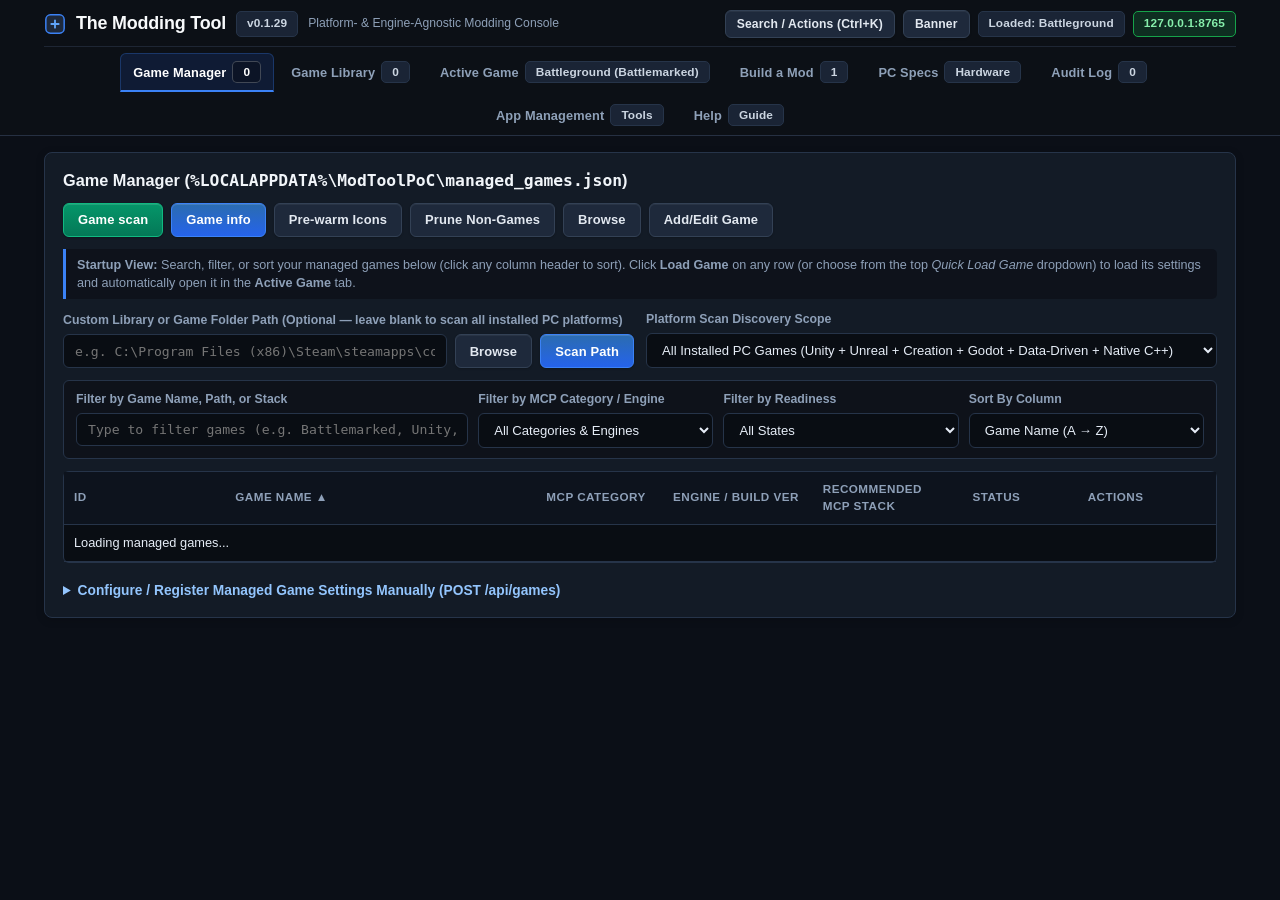
==== commit 25b17c8a: "Add supervisor, health reconnect, and asset analyzer" ====
--- a/poc-ui/index.html
+++ b/poc-ui/index.html
@@ -1641,6 +1641,30 @@
       <pre id="mcp-output">Persistent MCP stdio session ready. Use the controls above to query or mutate the live Unity IL2CPP bridge.</pre>
     </div>
 
+    <!-- ASSET & MODDABILITY ANALYZER (GREEN / AMBER / RED) -->
+    <div class="card full" id="card-asset-moddability-analyzer">
+      <h2>
+        <span>Asset &amp; Moddability Analyzer</span>
+        <div class="btn-group">
+          <span class="pill na" id="asset-analyzer-summary-pill">Not Scanned</span>
+          <button class="secondary btn-sm" onclick="toggleModdabilityGuide()">Info: Why Some Parts Can't Be Modded</button>
+          <button class="success btn-sm" id="btn-scan-assets" onclick="runAssetModdabilityScan()">Scan Game Assets</button>
+        </div>
+      </h2>
+      <div id="asset-traffic-light-matrix" class="crucial-steps-grid" style="grid-template-columns: repeat(auto-fit, minmax(310px, 1fr));">
+        <div class="step-card pending">
+          <div class="step-card-title">Ready to Audit Game Assets</div>
+          <div class="step-card-detail">Click <strong>Scan Game Assets</strong> to classify open configs, packed containers, runtime hooks, and anti-cheat/encryption gates into Green, Amber, and Red layers.</div>
+        </div>
+      </div>
+      <div id="asset-moddability-guide-panel" style="display:none; margin-top:12px; padding:12px; border:1px solid #2b3c56; border-radius:6px; background:rgba(13,17,23,0.82);">
+        <div style="font-weight:700; font-size:0.86rem; color:#93c5fd; margin-bottom:8px;">
+          Technical Boundaries Guide: Why Some Game Layers Are Amber or Red
+        </div>
+        <div id="asset-moddability-guide-grid" class="crucial-steps-grid" style="grid-template-columns: repeat(auto-fit, minmax(290px, 1fr));"></div>
+      </div>
+    </div>
+
     <!-- TECHNICAL GAME METADATA & ADVISED MCP TOOLS (COLLAPSIBLE AT BOTTOM OF PAGE) -->
     <div class="card full" id="card-game-technical-details">
       <details id="game-technical-details-collapse">
@@ -1732,6 +1756,10 @@
         </h2>
         <div class="hint" id="mb-compat-hint">
           Compiles a standalone, ABI-compatible mod directly against the active game's detected engine and assemblies (BepInEx 6 IL2CPP C# plugin + <code>.zip</code> for Unity IL2CPP, RE-UE4SS Lua + INI override for Unreal Engine 4/5, or Data Patch for scriptable titles).
+        </div>
+        <div id="mb-asset-audit-banner" style="display:flex; justify-content:space-between; align-items:center; gap:8px; flex-wrap:wrap; margin-bottom:10px; padding:8px 10px; border:1px solid var(--border); border-radius:6px; background:rgba(13,17,23,0.65); font-size:0.78rem;">
+          <span id="mb-asset-audit-text">Asset &amp; Moddability Audit: Run a scan in Active Game to verify Green/Amber/Red layers before building.</span>
+          <button class="secondary btn-sm" onclick="switchTab('game')">View Asset Analyzer</button>
         </div>
 
         <div class="row">
@@ -6313,6 +6341,150 @@
       }
     }
 
+    let SERVER_WAS_DISCONNECTED = false;
+    let INITIAL_LOAD_FAILED = false;
+
+    function _setServerPillState(connected) {
+      const badge = document.getElementById("server-badge");
+      if (!badge) return;
+      if (connected) {
+        badge.textContent = "127.0.0.1:8765";
+        badge.style.background = "rgba(22, 163, 74, 0.2)";
+        badge.style.borderColor = "#16a34a";
+        badge.style.color = "#86efac";
+      } else {
+        badge.textContent = "Reconnecting...";
+        badge.style.background = "rgba(217, 119, 6, 0.22)";
+        badge.style.borderColor = "#d97706";
+        badge.style.color = "#fcd34d";
+      }
+    }
+
+    async function pollServerHealth() {
+      try {
+        const resp = await fetch("/api/health", { cache: "no-store" });
+        if (!resp.ok) throw new Error("Health check failed");
+        _setServerPillState(true);
+        if (SERVER_WAS_DISCONNECTED || INITIAL_LOAD_FAILED) {
+          SERVER_WAS_DISCONNECTED = false;
+          INITIAL_LOAD_FAILED = false;
+          Promise.all([
+            loadAppVersion(),
+            loadGitHubRepoConfig(),
+            refreshGamesList(false),
+            loadLogs(),
+          ]).catch(() => {});
+        }
+      } catch {
+        SERVER_WAS_DISCONNECTED = true;
+        _setServerPillState(false);
+      }
+    }
+
+    let LAST_ASSET_AUDIT = null;
+
+    function toggleModdabilityGuide() {
+      const panel = document.getElementById("asset-moddability-guide-panel");
+      if (!panel) return;
+      const opening = panel.style.display === "none";
+      panel.style.display = opening ? "block" : "none";
+      if (opening && !document.getElementById("asset-moddability-guide-grid")?.children.length) {
+        loadModdabilityGuide();
+      }
+    }
+
+    async function loadModdabilityGuide(triggeredKeys = []) {
+      const grid = document.getElementById("asset-moddability-guide-grid");
+      if (!grid) return;
+      const res = await apiGet("/api/game/moddability-guide");
+      if (!res.ok || !res.data) return;
+      const guide = Array.isArray(res.data.guide) ? res.data.guide : [];
+      renderModdabilityGuideGrid(guide, triggeredKeys);
+    }
+
+    function renderModdabilityGuideGrid(guide, triggeredKeys = []) {
+      const grid = document.getElementById("asset-moddability-guide-grid");
+      if (!grid || !Array.isArray(guide)) return;
+      const trigSet = new Set(triggeredKeys || []);
+      const esc = (v) => String(v ?? "").replace(/&/g, "&amp;").replace(/</g, "&lt;").replace(/>/g, "&gt;");
+      grid.innerHTML = guide.map(item => {
+        const isTrig = trigSet.has(item.key);
+        const sevCls = item.severity === "red" ? "no" : "warn";
+        const cardBorder = isTrig ? "border: 1px solid #f59e0b; box-shadow: 0 0 0 1px rgba(245,158,11,0.35);" : "";
+        const trigTag = isTrig ? '<span class="pill warn">Detected in Active Game</span>' : "";
+        return `<div class="step-card ${item.severity === "red" ? "missing" : "pending"}" style="${cardBorder}">
+          <div class="step-card-top">
+            <span class="step-card-title">${esc(item.title)}</span>
+            <span class="pill ${sevCls}">${esc((item.severity || "red").toUpperCase())}</span>
+          </div>
+          ${trigTag ? `<div style="margin:3px 0;">${trigTag}</div>` : ""}
+          <div style="font-size:0.75rem; color:#e2e8f0; margin-top:4px;">${esc(item.summary)}</div>
+          <div style="font-size:0.73rem; color:#fca5a5; margin-top:4px;"><strong>Why:</strong> ${esc(item.why_it_blocks)}</div>
+          <div style="font-size:0.73rem; color:#86efac; margin-top:3px;"><strong>Alternative:</strong> ${esc(item.what_you_can_do_instead)}</div>
+        </div>`;
+      }).join("");
+    }
+
+    async function runAssetModdabilityScan() {
+      const btn = document.getElementById("btn-scan-assets");
+      const pill = document.getElementById("asset-analyzer-summary-pill");
+      const matrix = document.getElementById("asset-traffic-light-matrix");
+      const rootPath = (document.getElementById("fp-game-dir")?.value || "").trim();
+      if (btn) { btn.disabled = true; btn.textContent = "Scanning..."; }
+      try {
+        const res = await apiPost("/api/game/analyze-assets", {
+          game_id: ACTIVE_GAME_ID || "",
+          root_path: rootPath
+        });
+        if (!res.ok || !res.data) {
+          if (matrix) matrix.innerHTML = `<div class="step-card missing"><div class="step-card-title">Asset Scan Failed</div><div class="step-card-detail">${res.data?.detail || "Could not analyze game directory."}</div></div>`;
+          return;
+        }
+        const r = res.data;
+        LAST_ASSET_AUDIT = r;
+        const s = r.summary || { green: 0, amber: 0, red: 0 };
+        if (pill) {
+          pill.className = s.green > 0 ? "pill yes" : (s.amber > 0 ? "pill warn" : "pill no");
+          pill.textContent = `${r.engine} | ${s.green} Green · ${s.amber} Amber · ${s.red} Red`;
+        }
+        const mbText = document.getElementById("mb-asset-audit-text");
+        if (mbText) {
+          mbText.innerHTML = `Asset Audit (<strong>${r.title}</strong> · <code>${r.engine}</code>): <span style="color:#4ade80;">${s.green} Green</span> · <span style="color:#fbbf24;">${s.amber} Amber</span> · <span style="color:#f87171;">${s.red} Red</span>`;
+        }
+        const esc = (v) => String(v ?? "").replace(/&/g, "&amp;").replace(/</g, "&lt;").replace(/>/g, "&gt;");
+        const colorMap = {
+          green: { bg: "#16a34a", cls: "ok", label: "GREEN" },
+          amber: { bg: "#d97706", cls: "pending", label: "AMBER" },
+          red: { bg: "#dc2626", cls: "missing", label: "RED" }
+        };
+        const layers = Array.isArray(r.layers) ? r.layers : [];
+        if (matrix) {
+          matrix.innerHTML = layers.map(l => {
+            const cm = colorMap[l.status] || colorMap.amber;
+            const sampleTxt = Array.isArray(l.detected_items) && l.detected_items.length
+              ? l.detected_items.slice(0, 5).map(x => `<code>${esc(x)}</code>`).join(", ")
+              : "None";
+            const reqTools = Array.isArray(l.required_tools) ? l.required_tools.join(", ") : "";
+            return `<div class="step-card ${cm.cls}">
+              <div class="step-card-top">
+                <span class="step-card-title">${esc(l.layer_name)}</span>
+                <span class="pill" style="background:${cm.bg}; color:#fff; border-color:${cm.bg};">${cm.label} (${l.file_count || 0})</span>
+              </div>
+              <div style="font-size:0.74rem; color:#93c5fd; margin-top:3px;"><strong>Tools:</strong> ${esc(reqTools)} — ${esc(l.tool_status)}</div>
+              <div style="font-size:0.74rem; color:#e2e8f0; margin-top:3px;">${esc(l.what_can_change)}</div>
+              <div class="step-card-detail" style="margin-top:4px;">Samples: ${sampleTxt}</div>
+            </div>`;
+          }).join("");
+        }
+        if (r.guide) {
+          renderModdabilityGuideGrid(Object.values(r.guide), r.triggered_blockers || []);
+        }
+        loadLogs();
+      } finally {
+        if (btn) { btn.disabled = false; btn.textContent = "Scan Game Assets"; }
+      }
+    }
+
     window.addEventListener("DOMContentLoaded", async () => {
       applyResponsiveResolutionLayout();
       const loadingOverlay = document.getElementById("app-loading-overlay");
@@ -6330,8 +6502,13 @@
           loadWatcherStatus(),
         ]);
         applyResponsiveResolutionLayout();
+        _setServerPillState(true);
+      } catch {
+        INITIAL_LOAD_FAILED = true;
+        _setServerPillState(false);
       } finally {
         if (loadingOverlay) loadingOverlay.style.display = "none";
+        setInterval(pollServerHealth, 5000);
       }
     });
   </script>
